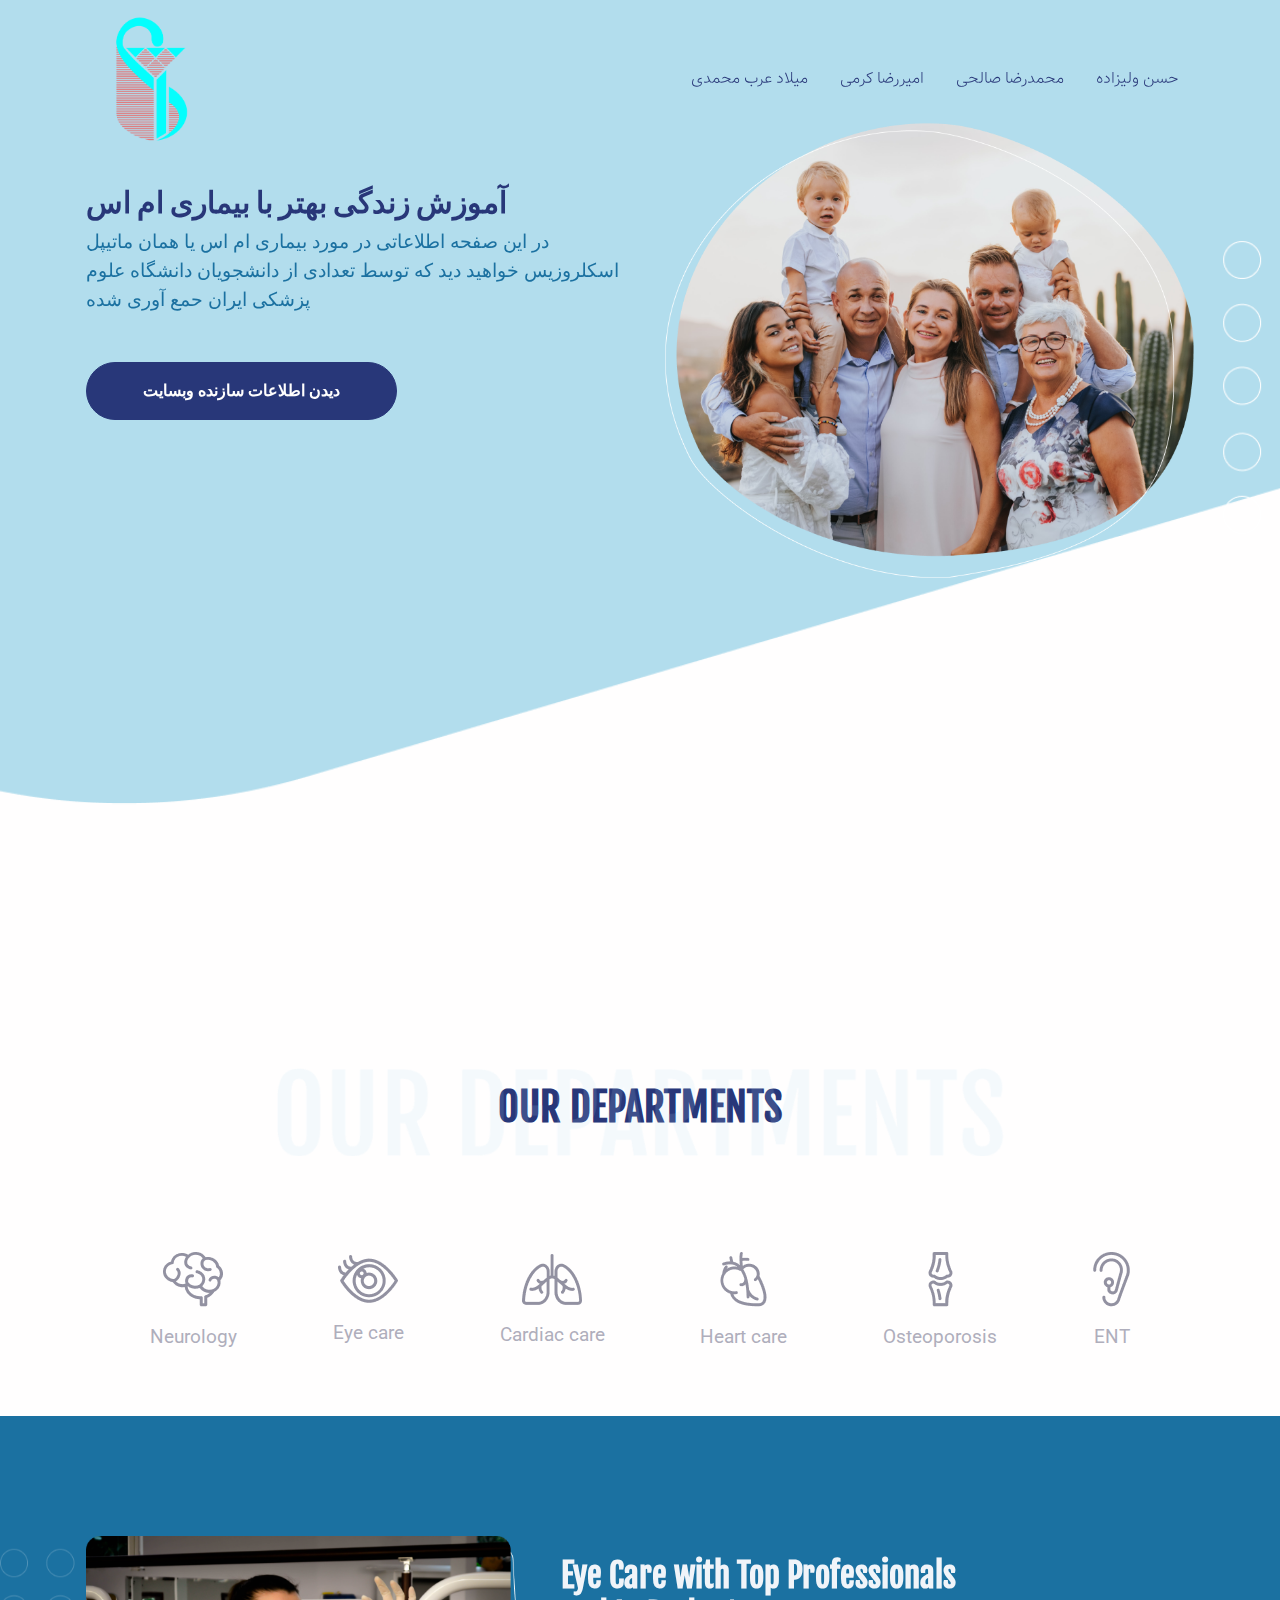
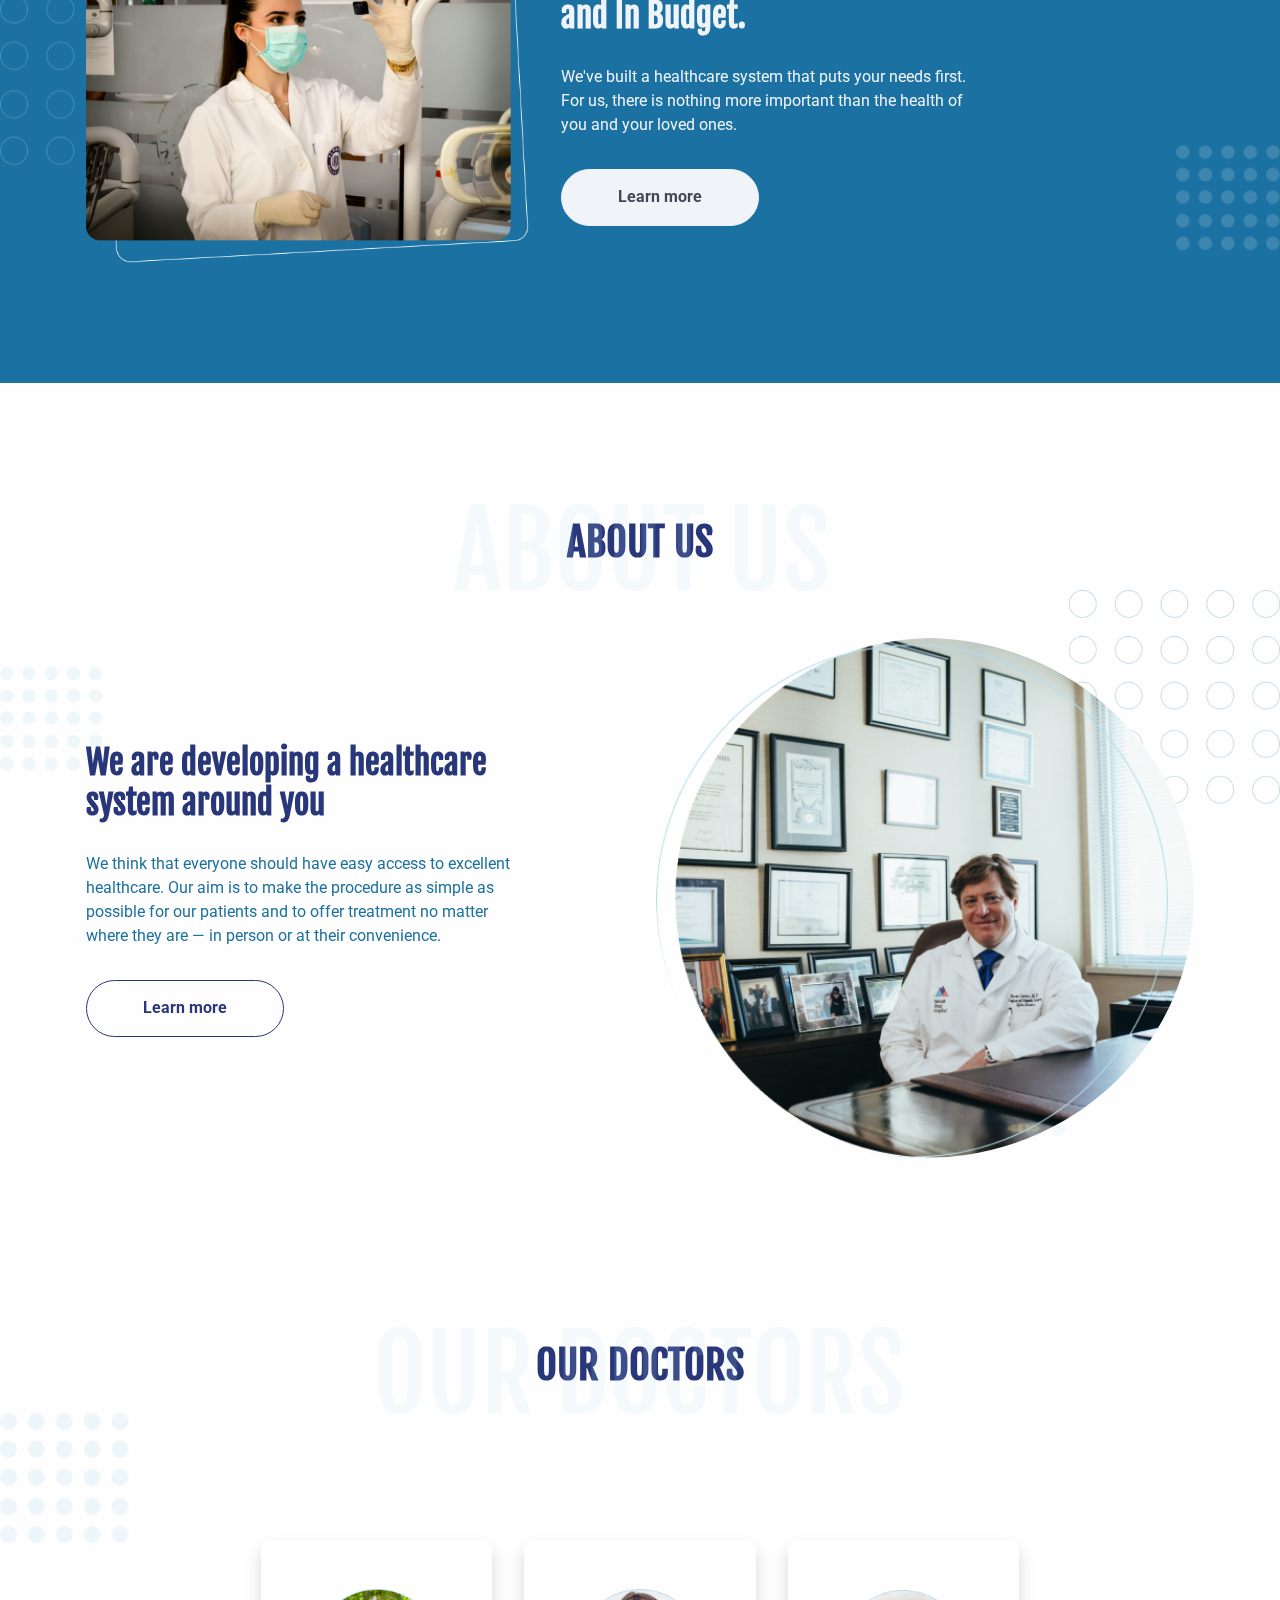
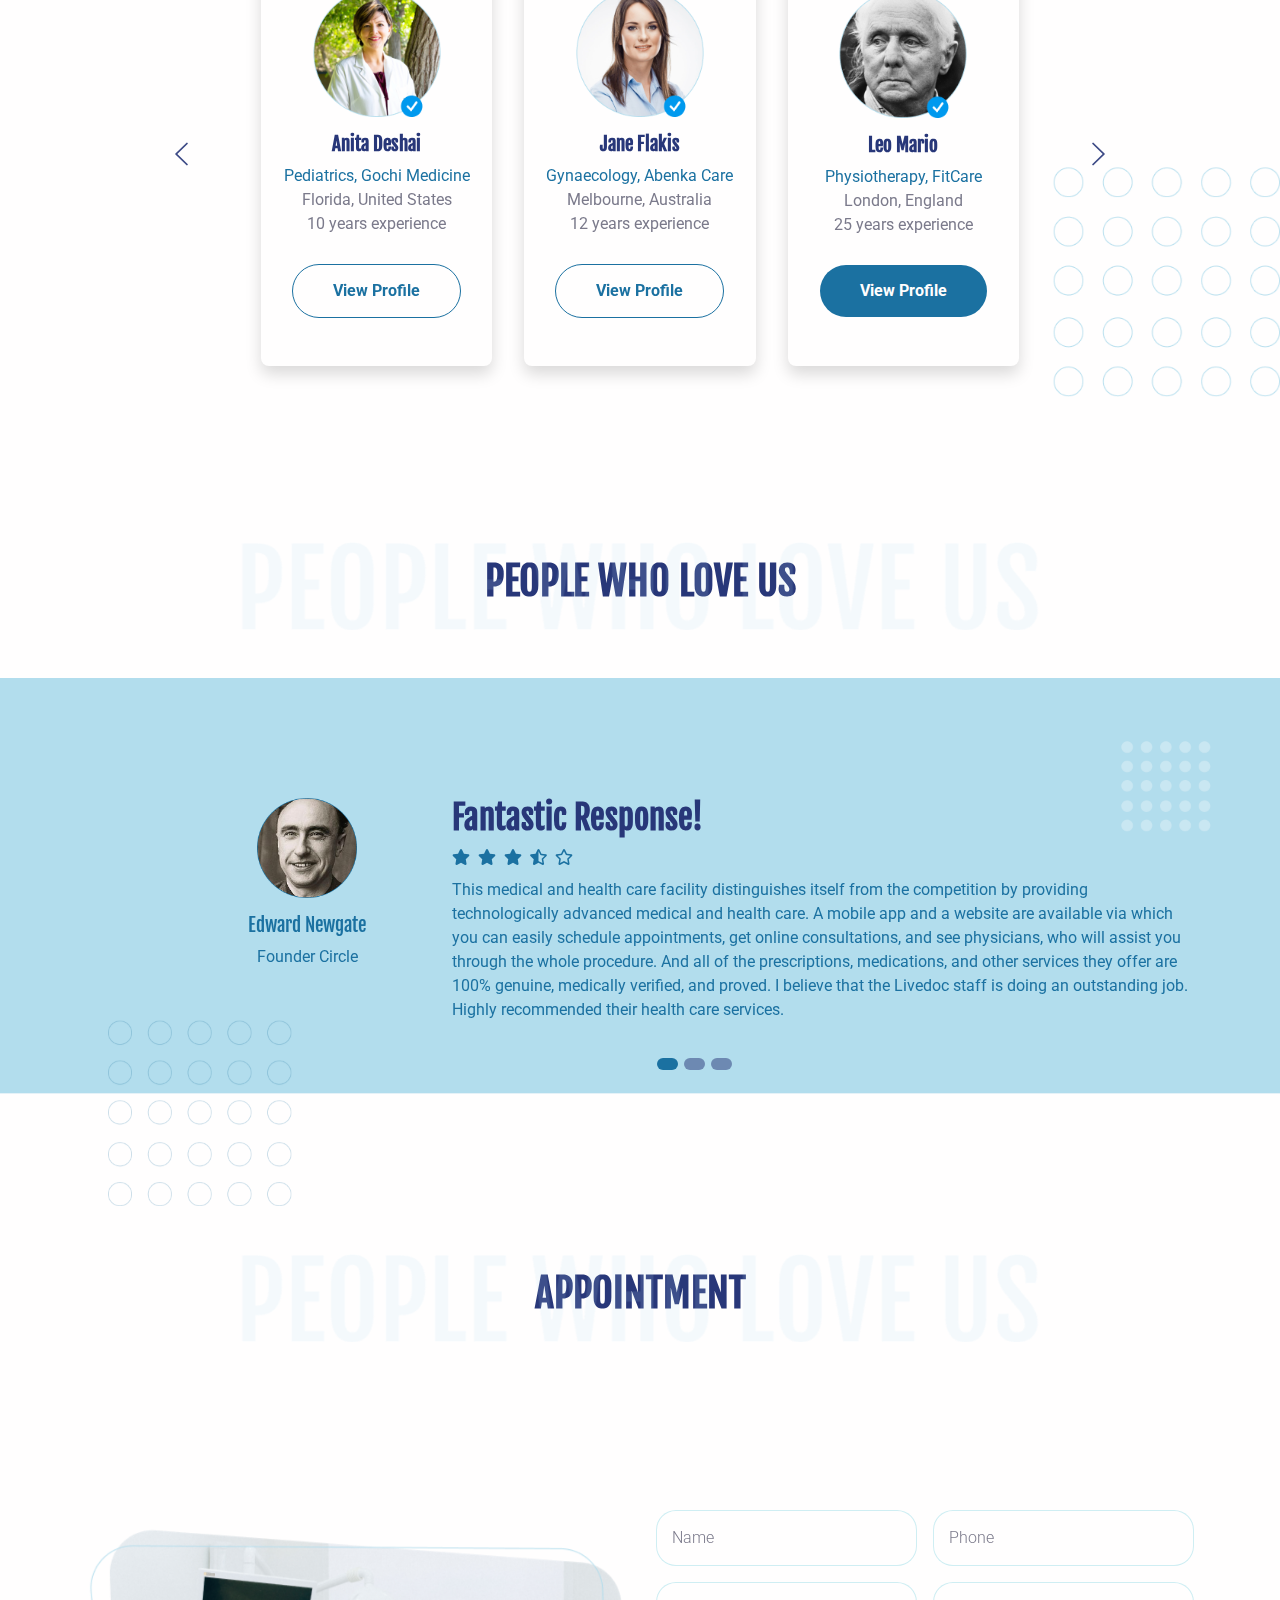
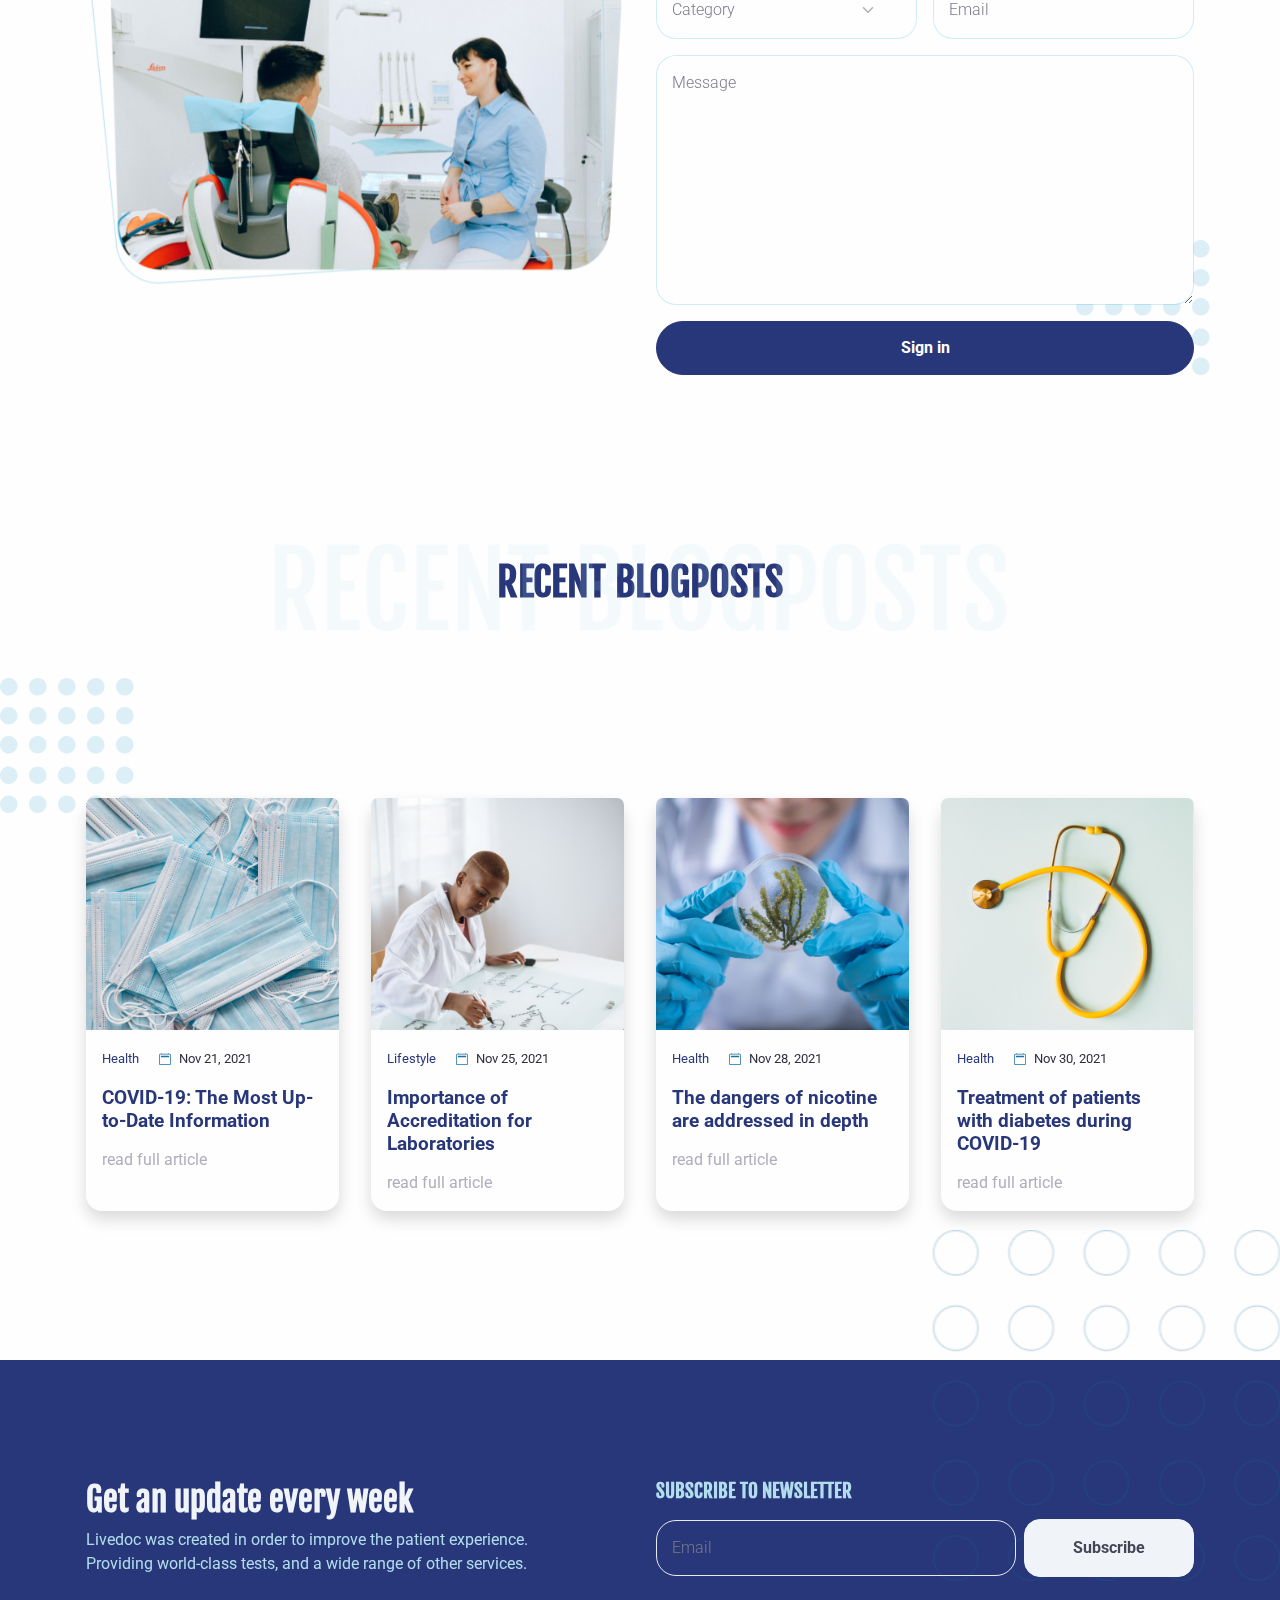
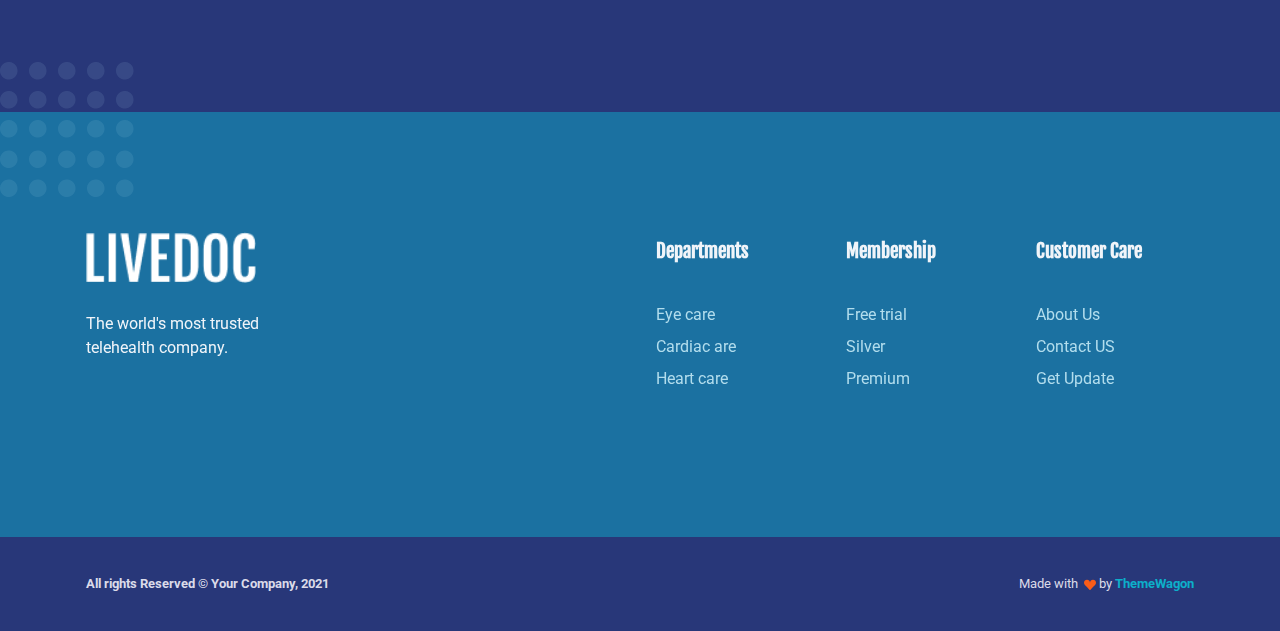
==== public/index.html @ 53f51ea4 "initial" ====
<!DOCTYPE html>
<html lang="en-US" dir="ltr">

  <head>
    <meta charset="utf-8">
    <meta http-equiv="X-UA-Compatible" content="IE=edge">
    <meta name="viewport" content="width=device-width, initial-scale=1">


    <!-- ===============================================-->
    <!--    Document Title-->
    <!-- ===============================================-->
    <title>multiple sclerosis | IUMS</title>
    <link rel="icon" href="./assets/img/IUMS-logo.png">


    <!-- ===============================================-->
    <!--    Favicons-->
    <!-- ===============================================-->
    <link rel="apple-touch-icon" sizes="180x180" href="assets/img/favicons/apple-touch-icon.png">
    <link rel="icon" type="image/png" sizes="32x32" href="assets/img/favicons/favicon-32x32.png">
    <link rel="icon" type="image/png" sizes="16x16" href="assets/img/favicons/favicon-16x16.png">
    <link rel="shortcut icon" type="image/x-icon" href="assets/img/favicons/favicon.ico">
    <link rel="manifest" href="assets/img/favicons/manifest.json">
    <meta name="msapplication-TileImage" content="assets/img/favicons/mstile-150x150.png">
    <meta name="theme-color" content="#ffffff">


    <!-- ===============================================-->
    <!--    Stylesheets-->
    <!-- ===============================================-->
    <link href="assets/css/theme.css" rel="stylesheet" />

  </head>


  <body>

    <!-- ===============================================-->
    <!--    Main Content-->
    <!-- ===============================================-->
    <main class="main" id="top">
      <nav class="navbar navbar-expand-lg navbar-light fixed-top py-3 d-block" data-navbar-on-scroll="data-navbar-on-scroll">
        <div class="container"><a class="navbar-brand" href="index.html"><img src="assets/img/IUMS-logo.png" width="118" alt="logo" /></a>
          <button class="navbar-toggler" type="button" data-bs-toggle="collapse" data-bs-target="#navbarSupportedContent" aria-controls="navbarSupportedContent" aria-expanded="false" aria-label="Toggle navigation"><span class="navbar-toggler-icon"> </span></button>
          <div class="collapse navbar-collapse border-top border-lg-0 mt-4 mt-lg-0" id="navbarSupportedContent">
            <ul class="navbar-nav ms-auto pt-2 pt-lg-0 font-base ul__top-menu">
              <li class="nav-item px-2"><a class="nav-link" aria-current="page" href="#about">میلاد عرب محمدی</a></li>
              <li class="nav-item px-2"><a class="nav-link" href="#departments">امیررضا کرمی</a></li>
              <li class="nav-item px-2"><a class="nav-link" href="#findUs">محمدرضا صالحی</a></li>
              <li class="nav-item px-2"><a class="nav-link" href="#findUs">حسن ولیزاده </a></li>
          </div>
        </div>
      </nav>
      <section class="py-xxl-10 pb-0" id="home">
        <div class="bg-holder bg-size" style="background-image:url(assets/img/gallery/hero-bg.png);background-position:top center;background-size:cover;">
        </div>
        <!--/.bg-holder-->

        <div class="container">
          <div class="row min-vh-xl-100 min-vh-xxl-25">
            <div class="col-md-5 col-xl-6 col-xxl-7 order-0 order-md-1 text-end"><img class="pt-7 pt-md-0 w-100" src="assets/img/gallery/hero.png" alt="hero-header" /></div>
            <div class="col-md-75 col-xl-6 col-xxl-5 text-md-start text-center py-6">
              <h1 class="teach-header-title">آموزش زندگی بهتر با بیماری ام اس </h1>
              <p class="fs-1 mb-5">در این صفحه اطلاعاتی در مورد بیماری ام اس
                 یا همان ماتیپل اسکلروزیس خواهید دید
                 که توسط تعدادی
                 از دانشجویان دانشگاه علوم پزشکی ایران حمع آوری شده  </p><a class="btn btn-lg btn-primary rounded-pill" href="https://transit-project.pages.dev/" role="button">دیدن اطلاعات سازنده وبسایت</a>
            </div>
          </div>
        </div>
      </section>


      <!-- ============================================-->
      <!-- <section> begin ============================-->
      <section class="py-5" id="departments">

        <div class="container">
          <div class="row">
            <div class="col-12 py-3">
              <div class="bg-holder bg-size" style="background-image:url(assets/img/gallery/bg-departments.png);background-position:top center;background-size:contain;">
              </div>
              <!--/.bg-holder-->

              <h1 class="text-center">OUR DEPARTMENTS</h1>
            </div>
          </div>
        </div>
        <!-- end of .container-->

      </section>
      <!-- <section> close ============================-->
      <!-- ============================================-->




      <!-- ============================================-->
      <!-- <section> begin ============================-->
      <section class="py-0">

        <div class="container">
          <div class="row py-5 align-items-center justify-content-center justify-content-lg-evenly">
            <div class="col-auto col-md-4 col-lg-auto text-xl-start">
              <div class="d-flex flex-column align-items-center">
                <div class="icon-box text-center"><a class="text-decoration-none" href="#!"><img class="mb-3 deparment-icon" src="assets/img/icons/neurology.png" alt="..." /><img class="mb-3 deparment-icon-hover" src="assets/img/icons/neurology.svg" alt="..." />
                    <p class="fs-1 fs-xxl-2 text-center">Neurology</p>
                  </a></div>
              </div>
            </div>
            <div class="col-auto col-md-4 col-lg-auto text-xl-start">
              <div class="d-flex flex-column align-items-center">
                <div class="icon-box text-center"><a class="text-decoration-none" href="#!"><img class="mb-3 deparment-icon" src="assets/img/icons/eye-care.png" alt="..." /><img class="mb-3 deparment-icon-hover" src="assets/img/icons/eye-care.svg" alt="..." />
                    <p class="fs-1 fs-xxl-2 text-center">Eye care</p>
                  </a></div>
              </div>
            </div>
            <div class="col-auto col-md-4 col-lg-auto text-xl-start">
              <div class="d-flex flex-column align-items-center">
                <div class="icon-box text-center"><a class="text-decoration-none" href="#!"><img class="mb-3 deparment-icon" src="assets/img/icons/cardiac.png" alt="..." /><img class="mb-3 deparment-icon-hover" src="assets/img/icons/cardiac.svg" alt="..." />
                    <p class="fs-1 fs-xxl-2 text-center">Cardiac care</p>
                  </a></div>
              </div>
            </div>
            <div class="col-auto col-md-4 col-lg-auto text-xl-start">
              <div class="d-flex flex-column align-items-center">
                <div class="icon-box text-center"><a class="text-decoration-none" href="#!"><img class="mb-3 deparment-icon" src="assets/img/icons/heart.png" alt="..." /><img class="mb-3 deparment-icon-hover" src="assets/img/icons/heart.svg" alt="..." />
                    <p class="fs-1 fs-xxl-2 text-center">Heart care</p>
                  </a></div>
              </div>
            </div>
            <div class="col-auto col-md-4 col-lg-auto text-xl-start">
              <div class="d-flex flex-column align-items-center">
                <div class="icon-box text-center"><a class="text-decoration-none" href="#!"><img class="mb-3 deparment-icon" src="assets/img/icons/osteoporosis.png" alt="..." /><img class="mb-3 deparment-icon-hover" src="assets/img/icons/osteoporosis.svg" alt="..." />
                    <p class="fs-1 fs-xxl-2 text-center">Osteoporosis</p>
                  </a></div>
              </div>
            </div>
            <div class="col-auto col-md-4 col-lg-auto text-xl-start">
              <div class="d-flex flex-column align-items-center">
                <div class="icon-box text-center"><a class="text-decoration-none" href="#!"><img class="mb-3 deparment-icon" src="assets/img/icons/ent.png" alt="..." /><img class="mb-3 deparment-icon-hover" src="assets/img/icons/ent.svg" alt="..." />
                    <p class="fs-1 fs-xxl-2 text-center">ENT</p>
                  </a></div>
              </div>
            </div>
          </div>
        </div>
        <!-- end of .container-->

      </section>
      <!-- <section> close ============================-->
      <!-- ============================================-->


      <section class="bg-secondary">
        <div class="bg-holder" style="background-image:url(assets/img/gallery/bg-eye-care.png);background-position:center;background-size:contain;">
        </div>
        <!--/.bg-holder-->

        <div class="container">
          <div class="row align-items-center">
            <div class="col-md-5 col-xxl-6"><img class="img-fluid" src="assets/img/gallery/eye-care.png" alt="..." /></div>
            <div class="col-md-7 col-xxl-6 text-center text-md-start">
              <h2 class="fw-bold text-light mb-4 mt-4 mt-lg-0">Eye Care with Top Professionals<br class="d-none d-sm-block" />and In Budget.</h2>
              <p class="text-light">We've built a healthcare system that puts your needs first.<br class="d-none d-sm-block" />For us, there is nothing more important than the health of <br class="d-none d-sm-block" />you and your loved ones. </p>
              <div class="py-3"><a class="btn btn-lg btn-light rounded-pill" href="#!" role="button">Learn more </a></div>
            </div>
          </div>
        </div>
      </section>


      <!-- ============================================-->
      <!-- <section> begin ============================-->
      <section class="pb-0" id="about">

        <div class="container">
          <div class="row">
            <div class="col-12 py-3">
              <div class="bg-holder bg-size" style="background-image:url(assets/img/gallery/about-us.png);background-position:top center;background-size:contain;">
              </div>
              <!--/.bg-holder-->

              <h1 class="text-center">ABOUT US</h1>
            </div>
          </div>
        </div>
        <!-- end of .container-->

      </section>
      <!-- <section> close ============================-->
      <!-- ============================================-->


      <section class="py-5">
        <div class="bg-holder bg-size" style="background-image:url(assets/img/gallery/about-bg.png);background-position:top center;background-size:contain;">
        </div>
        <!--/.bg-holder-->

        <div class="container">
          <div class="row align-items-center">
            <div class="col-md-6 order-lg-1 mb-5 mb-lg-0"><img class="fit-cover rounded-circle w-100" src="assets/img/gallery/health-care.png" alt="..." /></div>
            <div class="col-md-6 text-center text-md-start">
              <h2 class="fw-bold mb-4">We are developing a healthcare <br class="d-none d-sm-block" />system around you</h2>
              <p>We think that everyone should have easy access to excellent <br class="d-none d-sm-block" />healthcare. Our aim is to make the procedure as simple as <br class="d-none d-sm-block" />possible for our patients and to offer treatment no matter<br class="d-none d-sm-block" />where they are — in person or at their convenience. </p>
              <div class="py-3">
                <button class="btn btn-lg btn-outline-primary rounded-pill" type="submit">Learn more </button>
              </div>
            </div>
          </div>
        </div>
      </section>


      <!-- ============================================-->
      <!-- <section> begin ============================-->
      <section class="pb-0">

        <div class="container">
          <div class="row">
            <div class="col-12 py-3">
              <div class="bg-holder bg-size" style="background-image:url(assets/img/gallery/doctors-us.png);background-position:top center;background-size:contain;">
              </div>
              <!--/.bg-holder-->

              <h1 class="text-center">OUR DOCTORS</h1>
            </div>
          </div>
        </div>
        <!-- end of .container-->

      </section>
      <!-- <section> close ============================-->
      <!-- ============================================-->


      <section class="py-5">
        <div class="bg-holder bg-size" style="background-image:url(assets/img/gallery/doctors-bg.png);background-position:top center;background-size:contain;">
        </div>
        <!--/.bg-holder-->

        <div class="container">
          <div class="row flex-center">
            <div class="col-xl-10 px-0">
              <div class="carousel slide" id="carouselExampleDark" data-bs-ride="carousel"><a class="carousel-control-prev carousel-icon z-index-2" href="#carouselExampleDark" role="button" data-bs-slide="prev"><span class="carousel-control-prev-icon" aria-hidden="true"></span><span class="visually-hidden">Previous</span></a><a class="carousel-control-next carousel-icon z-index-2" href="#carouselExampleDark" role="button" data-bs-slide="next"><span class="carousel-control-next-icon" aria-hidden="true"></span><span class="visually-hidden">Next</span></a>
                <div class="carousel-inner">
                  <div class="carousel-item active" data-bs-interval="10000">
                    <div class="row h-100 m-lg-7 mx-3 mt-6 mx-md-4 my-md-7">
                      <div class="col-md-4 mb-8 mb-md-0">
                        <div class="card card-span h-100 shadow">
                          <div class="card-body d-flex flex-column flex-center py-5"><img src="assets/img/gallery/anita.png" width="128" alt="..." />
                            <h5 class="mt-3">Anita Deshai</h5>
                            <p class="mb-0 fs-xxl-1">Pediatrics, Gochi Medicine</p>
                            <p class="text-600 mb-0">Florida, United States</p>
                            <p class="text-600 mb-4">10 years experience</p>
                            <div class="text-center">
                              <button class="btn btn-outline-secondary rounded-pill" type="submit">View Profile</button>
                            </div>
                          </div>
                        </div>
                      </div>
                      <div class="col-md-4 mb-8 mb-md-0">
                        <div class="card card-span h-100 shadow">
                          <div class="card-body d-flex flex-column flex-center py-5"><img src="assets/img/gallery/jane.png" width="128" alt="..." />
                            <h5 class="mt-3">Jane Flakis</h5>
                            <p class="mb-0 fs-xxl-1">Gynaecology, Abenka Care</p>
                            <p class="text-600 mb-0">Melbourne, Australia</p>
                            <p class="text-600 mb-4">12 years experience</p>
                            <div class="text-center">
                              <button class="btn btn-outline-secondary rounded-pill" type="submit">View Profile</button>
                            </div>
                          </div>
                        </div>
                      </div>
                      <div class="col-md-4 mb-8 mb-md-0">
                        <div class="card card-span h-100 shadow">
                          <div class="card-body d-flex flex-column flex-center py-5"><img src="assets/img/gallery/leo-mario.png" width="128" alt="..." />
                            <h5 class="mt-3">Leo Mario</h5>
                            <p class="mb-0 fs-xxl-1">Physiotherapy, FitCare</p>
                            <p class="text-600 mb-0">London, England</p>
                            <p class="text-600 mb-4">25 years experience</p>
                            <div class="text-center">
                              <button class="btn btn-secondary hover-top rounded-pill border-0" type="submit">View Profile</button>
                            </div>
                          </div>
                        </div>
                      </div>
                    </div>
                  </div>
                  <div class="carousel-item" data-bs-interval="2000">
                    <div class="row h-100 m-lg-7 mx-3 mt-6 mx-md-4 my-md-7">
                      <div class="col-md-4 mb-8 mb-md-0">
                        <div class="card card-span h-100 shadow">
                          <div class="card-body d-flex flex-column flex-center py-5"><img src="assets/img/gallery/anita.png" width="128" alt="..." />
                            <h5 class="mt-3">Anita Deshai</h5>
                            <p class="mb-0 fs-xxl-1">Pediatrics, Gochi Medicine</p>
                            <p class="text-600 mb-0">Florida, United States</p>
                            <p class="text-600 mb-4">10 years experience</p>
                            <div class="text-center">
                              <button class="btn btn-outline-secondary rounded-pill" type="submit">View Profile</button>
                            </div>
                          </div>
                        </div>
                      </div>
                      <div class="col-md-4 mb-8 mb-md-0">
                        <div class="card card-span h-100 shadow">
                          <div class="card-body d-flex flex-column flex-center py-5"><img src="assets/img/gallery/jane.png" width="128" alt="..." />
                            <h5 class="mt-3">Jane Flakis</h5>
                            <p class="mb-0 fs-xxl-1">Gynaecology, Abenka Care</p>
                            <p class="text-600 mb-0">Melbourne, Australia</p>
                            <p class="text-600 mb-4">12 years experience</p>
                            <div class="text-center">
                              <button class="btn btn-outline-secondary rounded-pill" type="submit">View Profile</button>
                            </div>
                          </div>
                        </div>
                      </div>
                      <div class="col-md-4 mb-8 mb-md-0">
                        <div class="card card-span h-100 shadow">
                          <div class="card-body d-flex flex-column flex-center py-5"><img src="assets/img/gallery/leo-mario.png" width="128" alt="..." />
                            <h5 class="mt-3">Leo Mario</h5>
                            <p class="mb-0 fs-xxl-1">Physiotherapy, FitCare</p>
                            <p class="text-600 mb-0">London, England</p>
                            <p class="text-600 mb-4">25 years experience</p>
                            <div class="text-center">
                              <button class="btn btn-secondary hover-top rounded-pill border-0" type="submit">View Profile</button>
                            </div>
                          </div>
                        </div>
                      </div>
                    </div>
                  </div>
                  <div class="carousel-item">
                    <div class="row h-100 m-lg-7 mx-3 mt-6 mx-md-4 my-md-7">
                      <div class="col-md-4 mb-8 mb-md-0">
                        <div class="card card-span h-100 shadow">
                          <div class="card-body d-flex flex-column flex-center py-5"><img src="assets/img/gallery/anita.png" width="128" alt="..." />
                            <h5 class="mt-3">Anita Deshai</h5>
                            <p class="mb-0 fs-xxl-1">Pediatrics, Gochi Medicine</p>
                            <p class="text-600 mb-0">Florida, United States</p>
                            <p class="text-600 mb-4">10 years experience</p>
                            <div class="text-center">
                              <button class="btn btn-outline-secondary rounded-pill" type="submit">View Profile</button>
                            </div>
                          </div>
                        </div>
                      </div>
                      <div class="col-md-4 mb-8 mb-md-0">
                        <div class="card card-span h-100 shadow">
                          <div class="card-body d-flex flex-column flex-center py-5"><img src="assets/img/gallery/jane.png" width="128" alt="..." />
                            <h5 class="mt-3">Jane Flakis</h5>
                            <p class="mb-0 fs-xxl-1">Gynaecology, Abenka Care</p>
                            <p class="text-600 mb-0">Melbourne, Australia</p>
                            <p class="text-600 mb-4">12 years experience</p>
                            <div class="text-center">
                              <button class="btn btn-outline-secondary rounded-pill" type="submit">View Profile</button>
                            </div>
                          </div>
                        </div>
                      </div>
                      <div class="col-md-4 mb-8 mb-md-0">
                        <div class="card card-span h-100 shadow">
                          <div class="card-body d-flex flex-column flex-center py-5"><img src="assets/img/gallery/leo-mario.png" width="128" alt="..." />
                            <h5 class="mt-3">Leo Mario</h5>
                            <p class="mb-0 fs-xxl-1">Physiotherapy, FitCare</p>
                            <p class="text-600 mb-0">London, England</p>
                            <p class="text-600 mb-4">25 years experience</p>
                            <div class="text-center">
                              <button class="btn btn-secondary hover-top rounded-pill border-0" type="submit">View Profile</button>
                            </div>
                          </div>
                        </div>
                      </div>
                    </div>
                  </div>
                </div>
              </div>
            </div>
          </div>
        </div>
      </section>


      <!-- ============================================-->
      <!-- <section> begin ============================-->
      <section class="py-5">

        <div class="container">
          <div class="row">
            <div class="col-12 py-3">
              <div class="bg-holder bg-size" style="background-image:url(assets/img/gallery/people.png);background-position:top center;background-size:contain;">
              </div>
              <!--/.bg-holder-->

              <h1 class="text-center">PEOPLE WHO LOVE US</h1>
            </div>
          </div>
        </div>
        <!-- end of .container-->

      </section>
      <!-- <section> close ============================-->
      <!-- ============================================-->


      <section class="py-8">
        <div class="bg-holder bg-size" style="background-image:url(assets/img/gallery/people-bg-1.png);background-position:center;background-size:cover;">
        </div>
        <!--/.bg-holder-->

        <div class="container">
          <div class="row align-items-center offset-sm-1">
            <div class="carousel slide" id="carouselPeople" data-bs-ride="carousel">
              <div class="carousel-inner">
                <div class="carousel-item active" data-bs-interval="10000">
                  <div class="row h-100">
                    <div class="col-sm-3 text-center"><img src="assets/img/gallery/people-who-loves.png" width="100" alt="" />
                      <h5 class="mt-3 fw-medium text-secondary">Edward Newgate</h5>
                      <p class="fw-normal mb-0">Founder Circle</p>
                    </div>
                    <div class="col-sm-9 text-center text-sm-start pt-3 pt-sm-0">
                      <h2>Fantastic Response!</h2>
                      <div class="my-2"><i class="fas fa-star me-2"></i><i class="fas fa-star me-2"></i><i class="fas fa-star me-2"></i><i class="fas fa-star-half-alt me-2"></i><i class="far fa-star"></i></div>
                      <p>This medical and health care facility distinguishes itself from the competition by providing technologically advanced medical and health care. A mobile app and a website are available via which you can easily schedule appointments, get online consultations, and see physicians, who will assist you through the whole procedure. And all of the prescriptions, medications, and other services they offer are 100% genuine, medically verified, and proved. I believe that the Livedoc staff is doing an outstanding job. Highly recommended their health care services.</p>
                    </div>
                  </div>
                </div>
                <div class="carousel-item" data-bs-interval="2000">
                  <div class="row h-100">
                    <div class="col-sm-3 text-center"><img src="assets/img/gallery/people-who-loves.png" width="100" alt="" />
                      <h5 class="mt-3 fw-medium text-secondary">Jhon Doe</h5>
                      <p class="fw-normal mb-0">UI/UX Designer</p>
                    </div>
                    <div class="col-sm-9 text-center text-sm-start pt-3 pt-sm-0">
                      <h2>Fantastic Response!</h2>
                      <div class="my-2"><i class="fas fa-star me-2"></i><i class="fas fa-star me-2"></i><i class="fas fa-star me-2"></i><i class="fas fa-star-half-alt me-2"></i><i class="far fa-star"></i></div>
                      <p>This medical and health care facility distinguishes itself from the competition by providing technologically advanced medical and health care. A mobile app and a website are available via which you can easily schedule appointments, get online consultations, and see physicians, who will assist you through the whole procedure. And all of the prescriptions, medications, and other services they offer are 100% genuine, medically verified, and proved. I believe that the Livedoc staff is doing an outstanding job. Highly recommended their health care services.</p>
                    </div>
                  </div>
                </div>
                <div class="carousel-item">
                  <div class="row h-100">
                    <div class="col-sm-3 text-center"><img src="assets/img/gallery/people-who-loves.png" width="100" alt="" />
                      <h5 class="mt-3 fw-medium text-secondary">Jeny Doe</h5>
                      <p class="fw-normal mb-0">Web Designer</p>
                    </div>
                    <div class="col-sm-9 text-center text-sm-start pt-3 pt-sm-0">
                      <h2>Fantastic Response!</h2>
                      <div class="my-2"><i class="fas fa-star me-2"></i><i class="fas fa-star me-2"></i><i class="fas fa-star me-2"></i><i class="fas fa-star-half-alt me-2"></i><i class="far fa-star"></i></div>
                      <p>This medical and health care facility distinguishes itself from the competition by providing technologically advanced medical and health care. A mobile app and a website are available via which you can easily schedule appointments, get online consultations, and see physicians, who will assist you through the whole procedure. And all of the prescriptions, medications, and other services they offer are 100% genuine, medically verified, and proved. I believe that the Livedoc staff is doing an outstanding job. Highly recommended their health care services.</p>
                    </div>
                  </div>
                </div>
              </div>
              <div class="row">
                <div class="position-relative z-index-2 mt-5">
                  <ol class="carousel-indicators">
                    <li class="active" data-bs-target="#carouselPeople" data-bs-slide-to="0"></li>
                    <li data-bs-target="#carouselPeople" data-bs-slide-to="1"></li>
                    <li data-bs-target="#carouselPeople" data-bs-slide-to="2"> </li>
                  </ol>
                </div>
              </div>
            </div>
          </div>
        </div>
      </section>


      <!-- ============================================-->
      <!-- <section> begin ============================-->
      <section class="py-5">

        <div class="container">
          <div class="row">
            <div class="col-12 py-3">
              <div class="bg-holder bg-size" style="background-image:url(assets/img/gallery/people.png);background-position:top center;background-size:contain;">
              </div>
              <!--/.bg-holder-->

              <h1 class="text-center">APPOINTMENT</h1>
            </div>
          </div>
        </div>
        <!-- end of .container-->

      </section>
      <!-- <section> close ============================-->
      <!-- ============================================-->


      <section class="py-8">
        <div class="container">
          <div class="row">
            <div class="bg-holder bg-size" style="background-image:url(assets/img/gallery/dot-bg.png);background-position:bottom right;background-size:auto;">
            </div>
            <!--/.bg-holder-->

            <div class="col-lg-6 z-index-2 mb-5"><img class="w-100" src="assets/img/gallery/appointment.png" alt="..." /></div>
            <div class="col-lg-6 z-index-2">
              <form class="row g-3">
                <div class="col-md-6">
                  <label class="visually-hidden" for="inputName">Name</label>
                  <input class="form-control form-livedoc-control" id="inputName" type="text" placeholder="Name" />
                </div>
                <div class="col-md-6">
                  <label class="visually-hidden" for="inputPhone">Phone</label>
                  <input class="form-control form-livedoc-control" id="inputPhone" type="text" placeholder="Phone" />
                </div>
                <div class="col-md-6">
                  <label class="form-label visually-hidden" for="inputCategory">Category</label>
                  <select class="form-select" id="inputCategory">
                    <option selected="selected">Category</option>
                    <option> Category One</option>
                    <option> Category Two</option>
                    <option> Category Three</option>
                  </select>
                </div>
                <div class="col-md-6">
                  <label class="form-label visually-hidden" for="inputEmail">Email</label>
                  <input class="form-control form-livedoc-control" id="inputEmail" type="email" placeholder="Email" />
                </div>
                <div class="col-md-12">
                  <label class="form-label visually-hidden" for="validationTextarea">Message</label>
                  <textarea class="form-control form-livedoc-control" id="validationTextarea" placeholder="Message" style="height: 250px;" required="required"></textarea>
                </div>
                <div class="col-12">
                  <div class="d-grid">
                    <button class="btn btn-primary rounded-pill" type="submit">Sign in</button>
                  </div>
                </div>
              </form>
            </div>
          </div>
        </div>
      </section>


      <!-- ============================================-->
      <!-- <section> begin ============================-->
      <section class="py-5">

        <div class="container">
          <div class="row">
            <div class="col-12 py-3">
              <div class="bg-holder bg-size" style="background-image:url(assets/img/gallery/blog-post.png);background-position:top center;background-size:contain;">
              </div>
              <!--/.bg-holder-->

              <h1 class="text-center">RECENT BLOGPOSTS</h1>
            </div>
          </div>
        </div>
        <!-- end of .container-->

      </section>
      <!-- <section> close ============================-->
      <!-- ============================================-->


      <section>
        <div class="bg-holder bg-size" style="background-image:url(assets/img/gallery/dot-bg.png);background-position:top left;background-size:auto;">
        </div>
        <!--/.bg-holder-->

        <div class="container">
          <div class="row">
            <div class="col-sm-6 col-lg-3 mb-4">
              <div class="card h-100 shadow card-span rounded-3"><img class="card-img-top rounded-top-3" src="assets/img/gallery/covid-19.png" alt="news" />
                <div class="card-body"><span class="fs--1 text-primary me-3">Health</span>
                  <svg class="bi bi-calendar2 me-2" xmlns="http://www.w3.org/2000/svg" width="12" height="12" fill="currentColor" viewBox="0 0 16 16">
                    <path d="M3.5 0a.5.5 0 0 1 .5.5V1h8V.5a.5.5 0 0 1 1 0V1h1a2 2 0 0 1 2 2v11a2 2 0 0 1-2 2H2a2 2 0 0 1-2-2V3a2 2 0 0 1 2-2h1V.5a.5.5 0 0 1 .5-.5zM2 2a1 1 0 0 0-1 1v11a1 1 0 0 0 1 1h12a1 1 0 0 0 1-1V3a1 1 0 0 0-1-1H2z"></path>
                    <path d="M2.5 4a.5.5 0 0 1 .5-.5h10a.5.5 0 0 1 .5.5v1a.5.5 0 0 1-.5.5H3a.5.5 0 0 1-.5-.5V4z"> </path>
                  </svg><span class="fs--1 text-900">Nov 21, 2021</span><span class="fs--1"></span>
                  <h5 class="font-base fs-lg-0 fs-xl-1 my-3">COVID-19: The Most Up-to-Date Information</h5><a class="stretched-link" href="#!">read full article</a>
                </div>
              </div>
            </div>
            <div class="col-sm-6 col-lg-3 mb-4">
              <div class="card h-100 shadow card-span rounded-3"><img class="card-img-top rounded-top-3" src="assets/img/gallery/laboratories.png" alt="news" />
                <div class="card-body"><span class="fs--1 text-primary me-3">Lifestyle</span>
                  <svg class="bi bi-calendar2 me-2" xmlns="http://www.w3.org/2000/svg" width="12" height="12" fill="currentColor" viewBox="0 0 16 16">
                    <path d="M3.5 0a.5.5 0 0 1 .5.5V1h8V.5a.5.5 0 0 1 1 0V1h1a2 2 0 0 1 2 2v11a2 2 0 0 1-2 2H2a2 2 0 0 1-2-2V3a2 2 0 0 1 2-2h1V.5a.5.5 0 0 1 .5-.5zM2 2a1 1 0 0 0-1 1v11a1 1 0 0 0 1 1h12a1 1 0 0 0 1-1V3a1 1 0 0 0-1-1H2z"></path>
                    <path d="M2.5 4a.5.5 0 0 1 .5-.5h10a.5.5 0 0 1 .5.5v1a.5.5 0 0 1-.5.5H3a.5.5 0 0 1-.5-.5V4z"> </path>
                  </svg><span class="fs--1 text-900">Nov 25, 2021</span><span class="fs--1"></span>
                  <h5 class="font-base fs-lg-0 fs-xl-1 my-3">Importance of Accreditation for Laboratories</h5><a class="stretched-link" href="#!">read full article</a>
                </div>
              </div>
            </div>
            <div class="col-sm-6 col-lg-3 mb-4">
              <div class="card h-100 shadow card-span rounded-3"><img class="card-img-top rounded-top-3" src="assets/img/gallery/nicotine.png" alt="news" />
                <div class="card-body"><span class="fs--1 text-primary me-3">Health</span>
                  <svg class="bi bi-calendar2 me-2" xmlns="http://www.w3.org/2000/svg" width="12" height="12" fill="currentColor" viewBox="0 0 16 16">
                    <path d="M3.5 0a.5.5 0 0 1 .5.5V1h8V.5a.5.5 0 0 1 1 0V1h1a2 2 0 0 1 2 2v11a2 2 0 0 1-2 2H2a2 2 0 0 1-2-2V3a2 2 0 0 1 2-2h1V.5a.5.5 0 0 1 .5-.5zM2 2a1 1 0 0 0-1 1v11a1 1 0 0 0 1 1h12a1 1 0 0 0 1-1V3a1 1 0 0 0-1-1H2z"></path>
                    <path d="M2.5 4a.5.5 0 0 1 .5-.5h10a.5.5 0 0 1 .5.5v1a.5.5 0 0 1-.5.5H3a.5.5 0 0 1-.5-.5V4z"> </path>
                  </svg><span class="fs--1 text-900">Nov 28, 2021</span><span class="fs--1"></span>
                  <h5 class="font-base fs-lg-0 fs-xl-1 my-3">The dangers of nicotine are addressed in depth</h5><a class="stretched-link" href="#!">read full article</a>
                </div>
              </div>
            </div>
            <div class="col-sm-6 col-lg-3 mb-4">
              <div class="card h-100 shadow card-span rounded-3"><img class="card-img-top rounded-top-3" src="assets/img/gallery/treatment.png" alt="news" />
                <div class="card-body"><span class="fs--1 text-primary me-3">Health</span>
                  <svg class="bi bi-calendar2 me-2" xmlns="http://www.w3.org/2000/svg" width="12" height="12" fill="currentColor" viewBox="0 0 16 16">
                    <path d="M3.5 0a.5.5 0 0 1 .5.5V1h8V.5a.5.5 0 0 1 1 0V1h1a2 2 0 0 1 2 2v11a2 2 0 0 1-2 2H2a2 2 0 0 1-2-2V3a2 2 0 0 1 2-2h1V.5a.5.5 0 0 1 .5-.5zM2 2a1 1 0 0 0-1 1v11a1 1 0 0 0 1 1h12a1 1 0 0 0 1-1V3a1 1 0 0 0-1-1H2z"></path>
                    <path d="M2.5 4a.5.5 0 0 1 .5-.5h10a.5.5 0 0 1 .5.5v1a.5.5 0 0 1-.5.5H3a.5.5 0 0 1-.5-.5V4z"> </path>
                  </svg><span class="fs--1 text-900">Nov 30, 2021</span><span class="fs--1"></span>
                  <h5 class="font-base fs-lg-0 fs-xl-1 my-3">Treatment of patients with diabetes during COVID-19</h5><a class="stretched-link" href="#!">read full article</a>
                </div>
              </div>
            </div>
          </div>
        </div>
      </section>
      <section class="bg-primary">
        <div class="bg-holder bg-size" style="background-image:url(assets/img/gallery/cta-bg.png);background-position:center right;margin-top:-8.125rem;background-size:contain;">
        </div>
        <!--/.bg-holder-->

        <div class="container">
          <div class="row">
            <div class="col-lg-6">
              <h2 class="fw-bold text-light">Get an update every week</h2>
              <p class="text-soft-primary">Livedoc was created in order to improve the patient experience. <br />Providing world-class tests, and a wide range of other services.</p>
            </div>
            <div class="col-lg-6">
              <h5 class="mb-3 text-soft-primary">SUBSCRIBE TO NEWSLETTER </h5>
              <form class="row gx-2 gy-2 align-items-center">
                <div class="col">
                  <div class="input-group-icon">
                    <label class="visually-hidden" for="inputEmailCta">Address</label>
                    <input class="form-control form-livedoc-control form-cta-control text-soft-primary" id="inputEmailCta" type="email" placeholder="Email" />
                  </div>
                </div>
                <div class="d-grid gap-3 col-sm-auto">
                  <button class="btn btn-lg btn-light rounded-3 px-5 py-3" type="submit">Subscribe</button>
                </div>
              </form>
            </div>
          </div>
        </div>
      </section>
      <section class="py-0 bg-secondary">
        <div class="bg-holder opacity-25" style="background-image:url(assets/img/gallery/dot-bg.png);background-position:top left;margin-top:-3.125rem;background-size:auto;">
        </div>
        <!--/.bg-holder-->

        <div class="container">
          <div class="row py-8">
            <div class="col-12 col-sm-12 col-lg-6 mb-4 order-0 order-sm-0"><a class="text-decoration-none" href="#"><img src="assets/img/gallery/footer-logo.png" height="51" alt="" /></a>
              <p class="text-light my-4">The world's most trusted <br />telehealth company.</p>
            </div>
            <div class="col-6 col-sm-4 col-lg-2 mb-3 order-2 order-sm-1">
              <h5 class="lh-lg fw-bold mb-4 text-light font-sans-serif">Departments</h5>
              <ul class="list-unstyled mb-md-4 mb-lg-0">
                <li class="lh-lg"><a class="footer-link" href="#!">Eye care</a></li>
                <li class="lh-lg"><a class="footer-link" href="#!">Cardiac are</a></li>
                <li class="lh-lg"><a class="footer-link" href="#!">Heart care</a></li>
              </ul>
            </div>
            <div class="col-6 col-sm-4 col-lg-2 mb-3 order-3 order-sm-2">
              <h5 class="lh-lg fw-bold text-light mb-4 font-sans-serif">Membership</h5>
              <ul class="list-unstyled mb-md-4 mb-lg-0">
                <li class="lh-lg"><a class="footer-link" href="#!">Free trial</a></li>
                <li class="lh-lg"><a class="footer-link" href="#!">Silver</a></li>
                <li class="lh-lg"><a class="footer-link" href="#!">Premium</a></li>
              </ul>
            </div>
            <div class="col-6 col-sm-4 col-lg-2 mb-3 order-3 order-sm-2">
              <h5 class="lh-lg fw-bold text-light mb-4 font-sans-serif"> Customer Care</h5>
              <ul class="list-unstyled mb-md-4 mb-lg-0">
                <li class="lh-lg"><a class="footer-link" href="#!">About Us</a></li>
                <li class="lh-lg"><a class="footer-link" href="#!">Contact US</a></li>
                <li class="lh-lg"><a class="footer-link" href="#!">Get Update</a></li>
              </ul>
            </div>
          </div>
        </div>


        <!-- ============================================-->
        <!-- <section> begin ============================-->
        <section class="py-0 bg-primary">

          <div class="container">
            <div class="row justify-content-md-between justify-content-evenly py-4">
              <div class="col-12 col-sm-8 col-md-6 col-lg-auto text-center text-md-start">
                <p class="fs--1 my-2 fw-bold text-200">All rights Reserved &copy; Your Company, 2021</p>
              </div>
              <div class="col-12 col-sm-8 col-md-6">
                <p class="fs--1 my-2 text-center text-md-end text-200"> Made with&nbsp;
                  <svg class="bi bi-suit-heart-fill" xmlns="http://www.w3.org/2000/svg" width="12" height="12" fill="#F95C19" viewBox="0 0 16 16">
                    <path d="M4 1c2.21 0 4 1.755 4 3.92C8 2.755 9.79 1 12 1s4 1.755 4 3.92c0 3.263-3.234 4.414-7.608 9.608a.513.513 0 0 1-.784 0C3.234 9.334 0 8.183 0 4.92 0 2.755 1.79 1 4 1z"></path>
                  </svg>&nbsp;by&nbsp;<a class="fw-bold text-info" href="https://themewagon.com/" target="_blank">ThemeWagon </a>
                </p>
              </div>
            </div>
          </div>
          <!-- end of .container-->

        </section>
        <!-- <section> close ============================-->
        <!-- ============================================-->


      </section>
    </main>
    <!-- ===============================================-->
    <!--    End of Main Content-->
    <!-- ===============================================-->




    <!-- ===============================================-->
    <!--    JavaScripts-->
    <!-- ===============================================-->
    <script src="vendors/@popperjs/popper.min.js"></script>
    <script src="vendors/bootstrap/bootstrap.min.js"></script>
    <script src="vendors/is/is.min.js"></script>
    <script src="https://scripts.sirv.com/sirvjs/v3/sirv.js"></script>
    <script src="https://polyfill.io/v3/polyfill.min.js?features=window.scroll"></script>
    <script src="vendors/fontawesome/all.min.js"></script>
    <script src="assets/js/theme.js"></script>

    <link rel="preconnect" href="https://fonts.googleapis.com">
    <link rel="preconnect" href="https://fonts.gstatic.com" crossorigin>
    <link href="https://fonts.googleapis.com/css2?family=Fjalla+One&amp;family=Roboto:ital,wght@0,100;0,300;0,400;0,500;0,700;0,900;1,100&amp;display=swap" rel="stylesheet">
  </body>

</html>
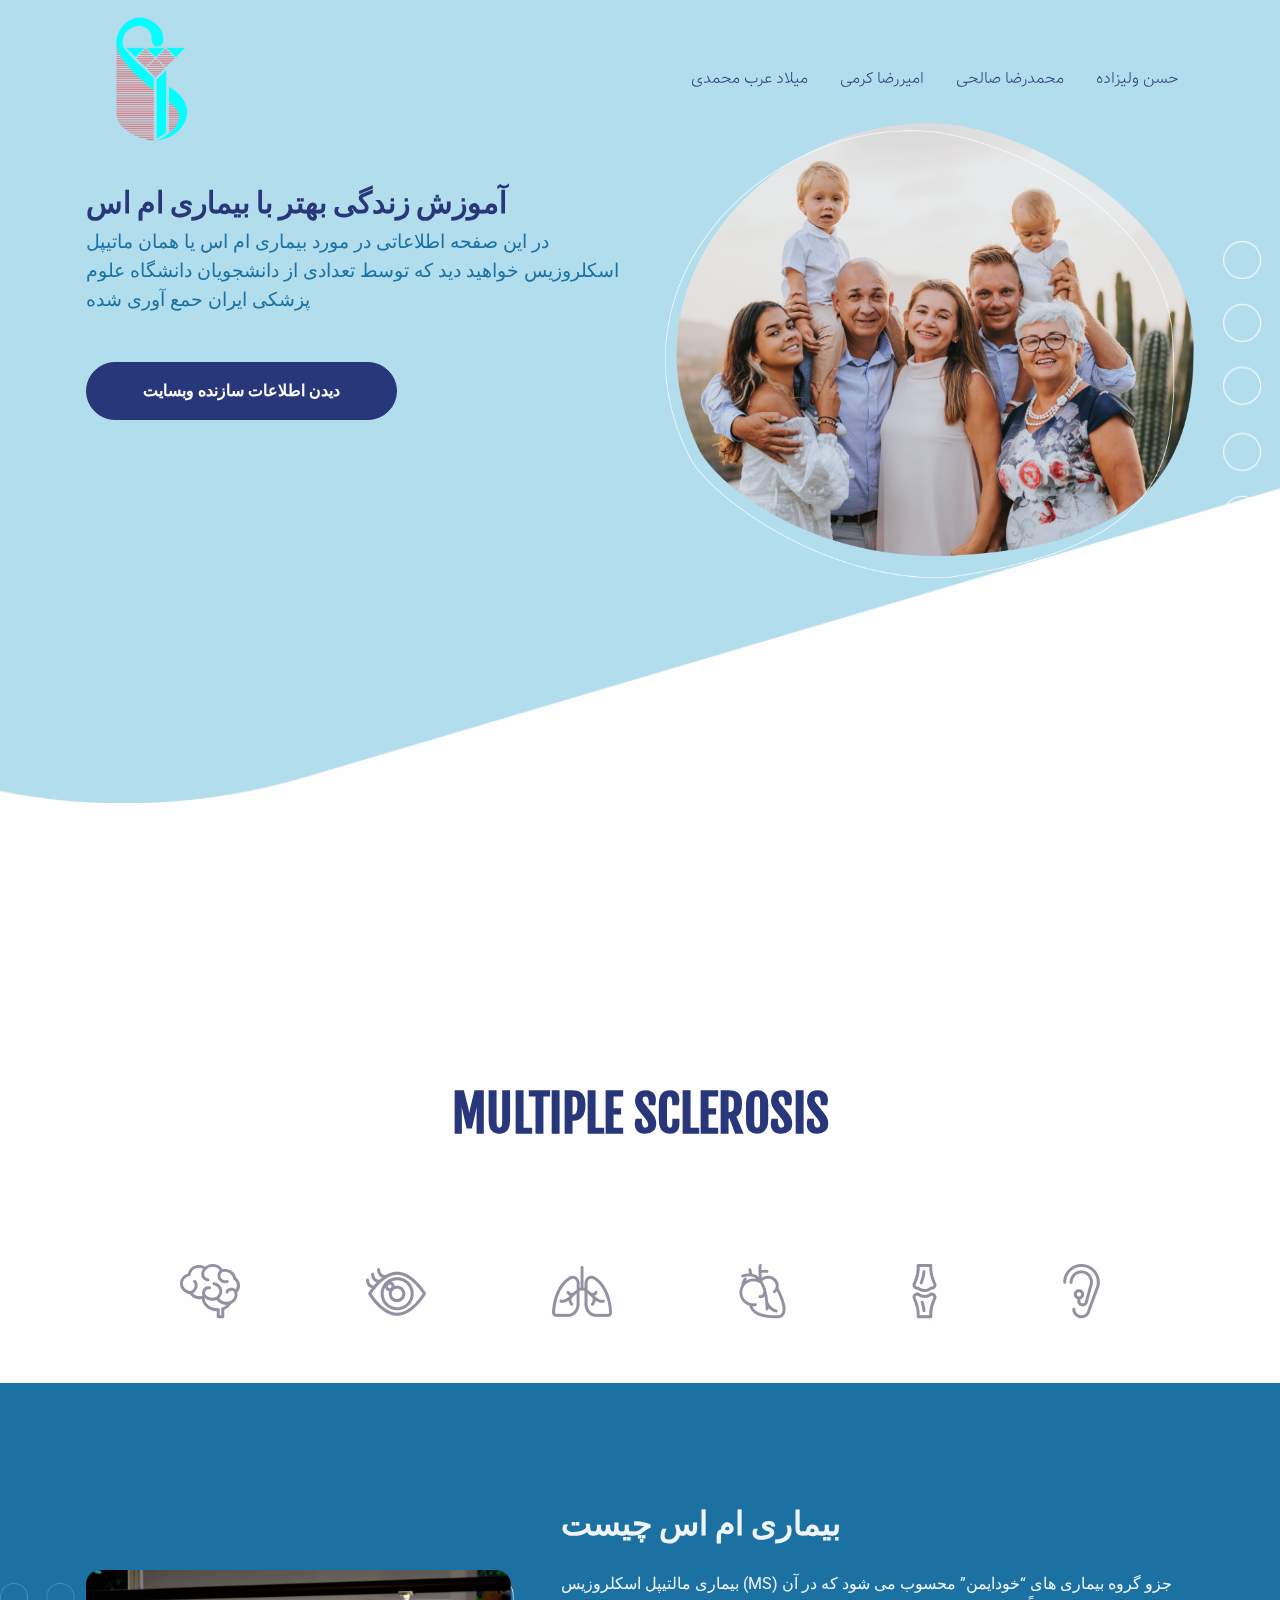
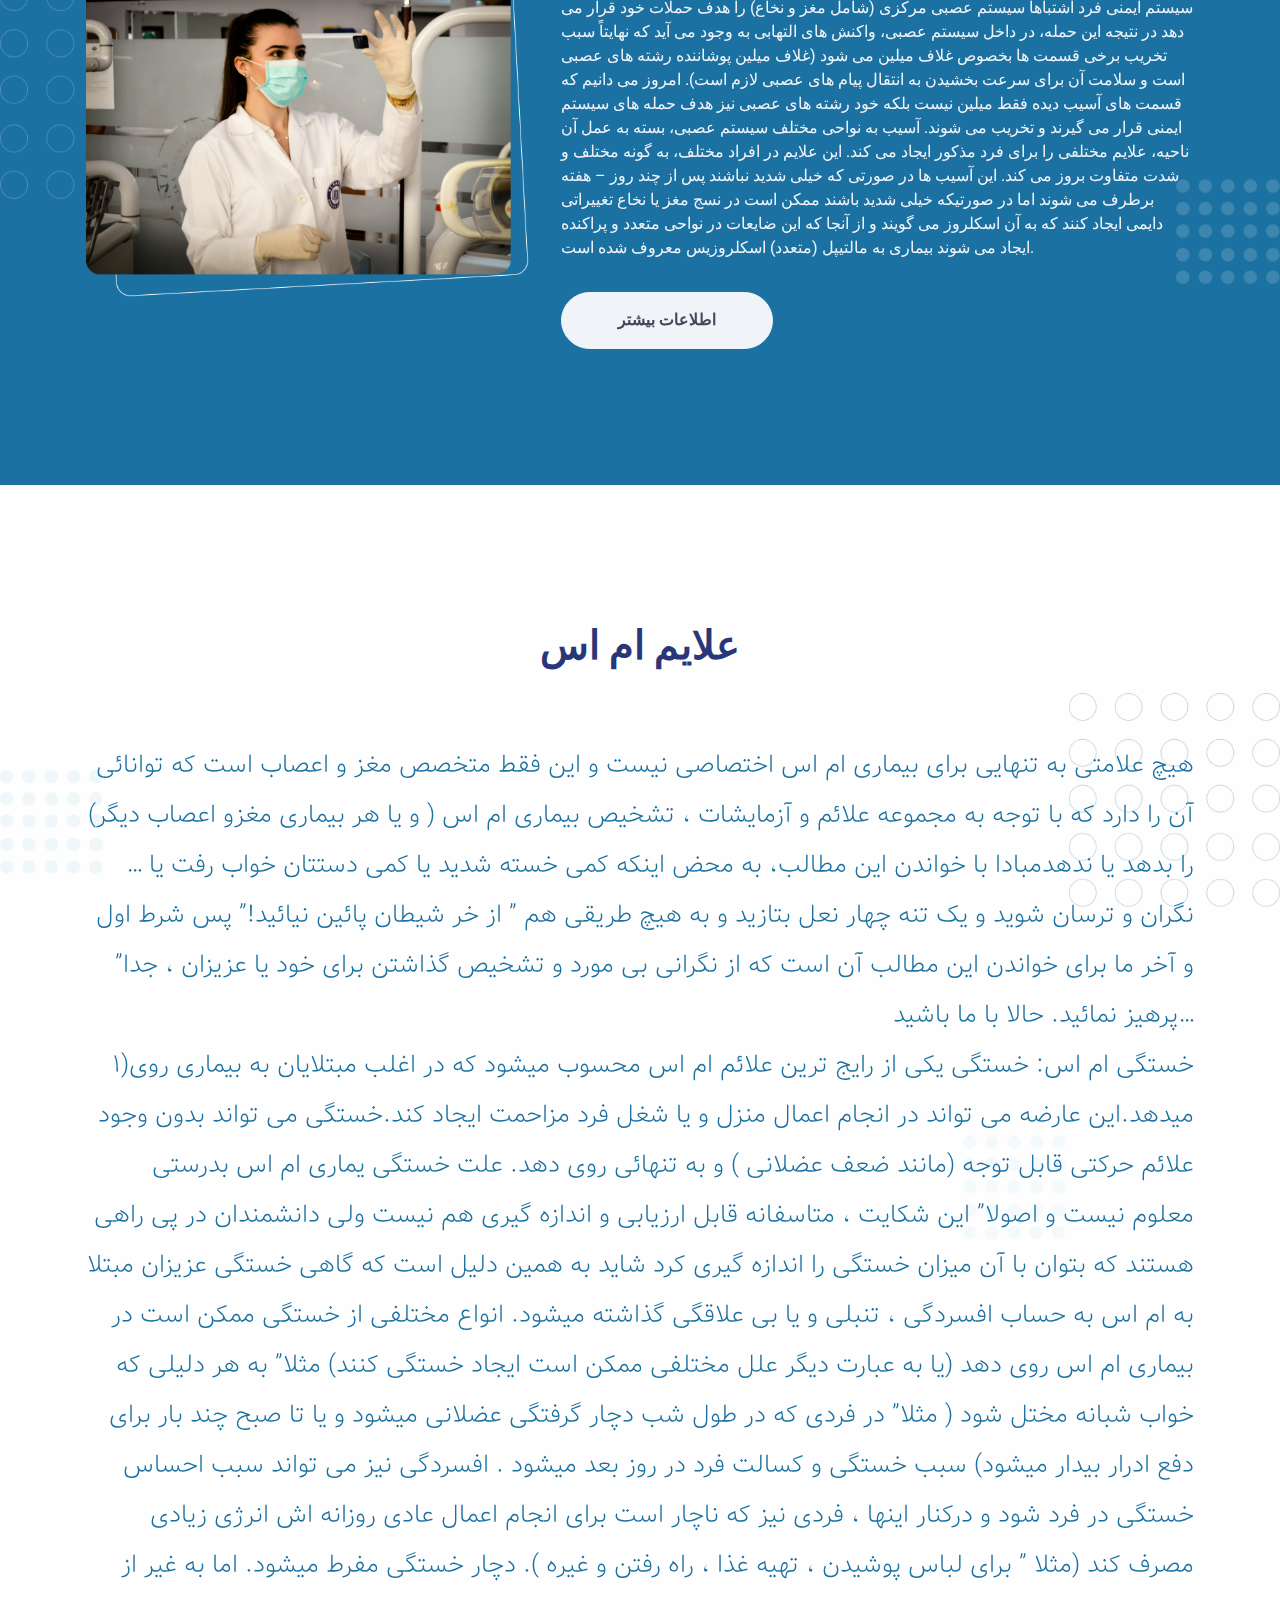
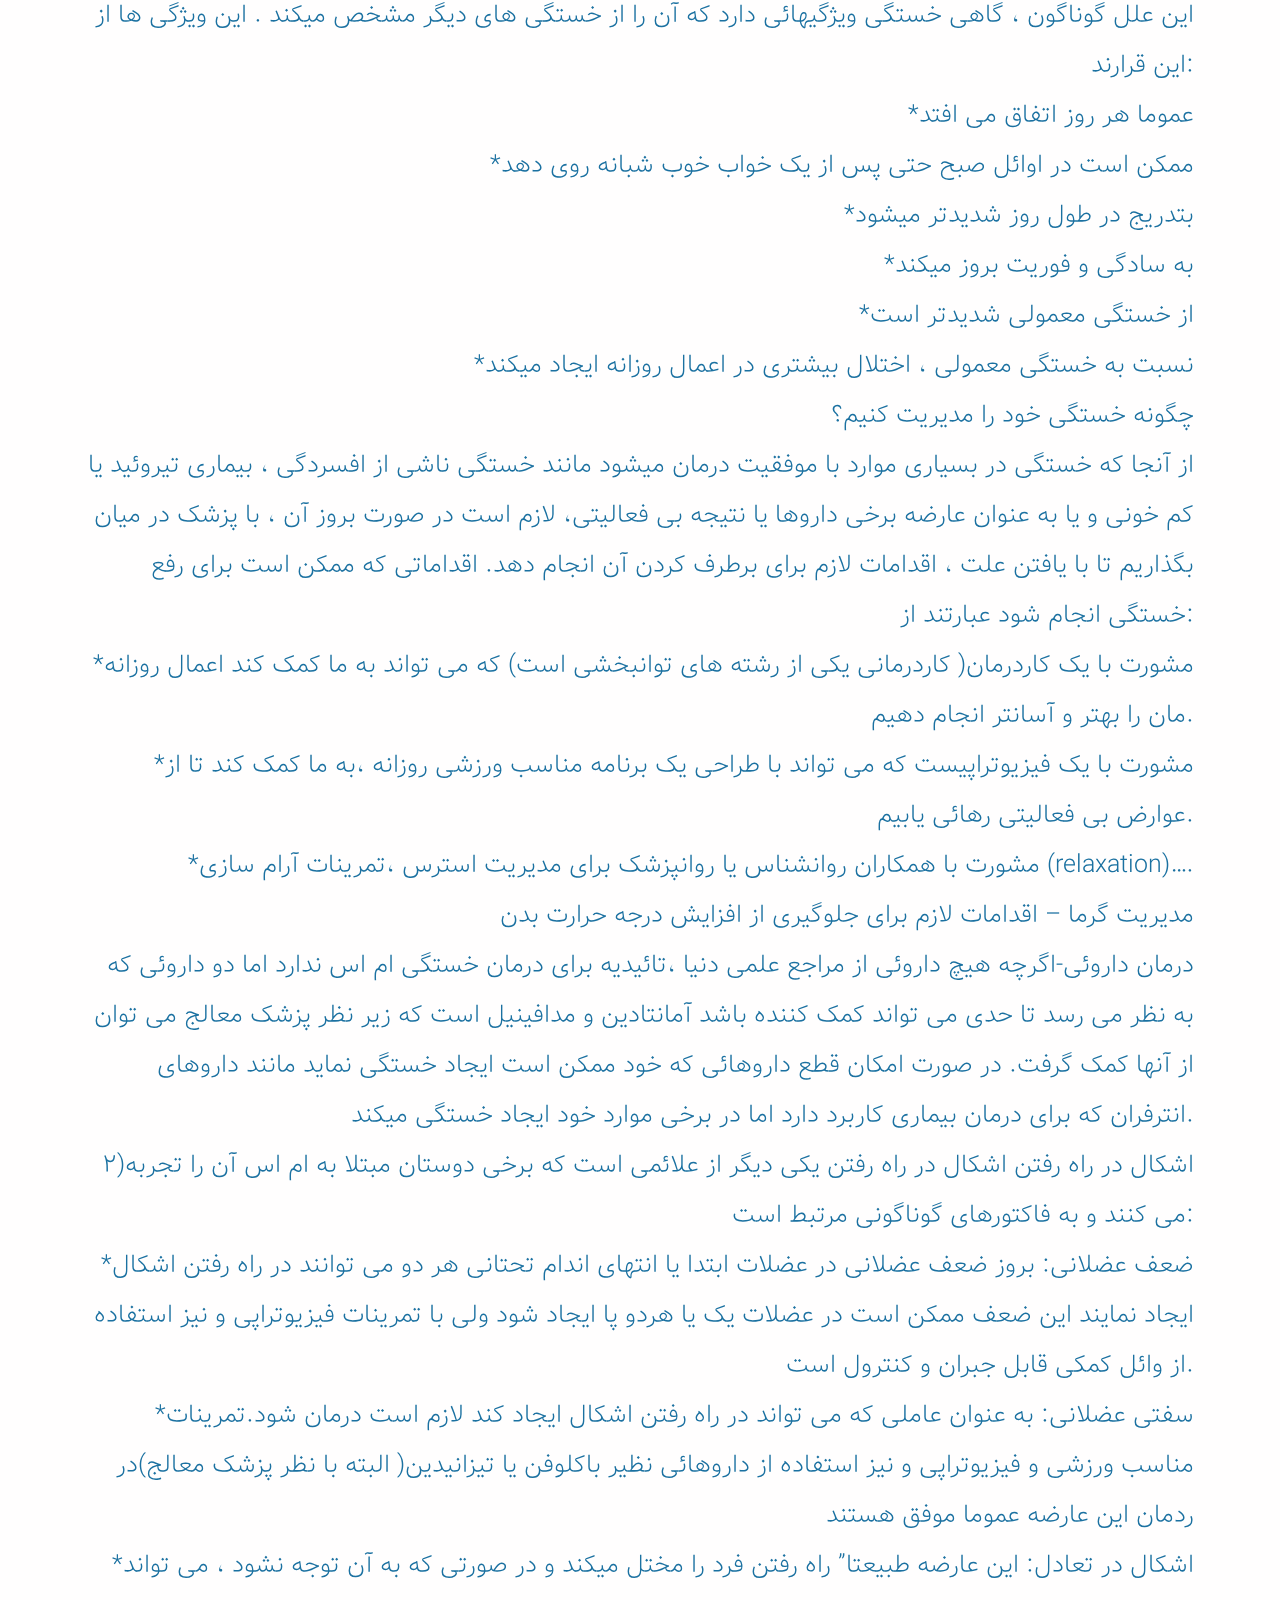
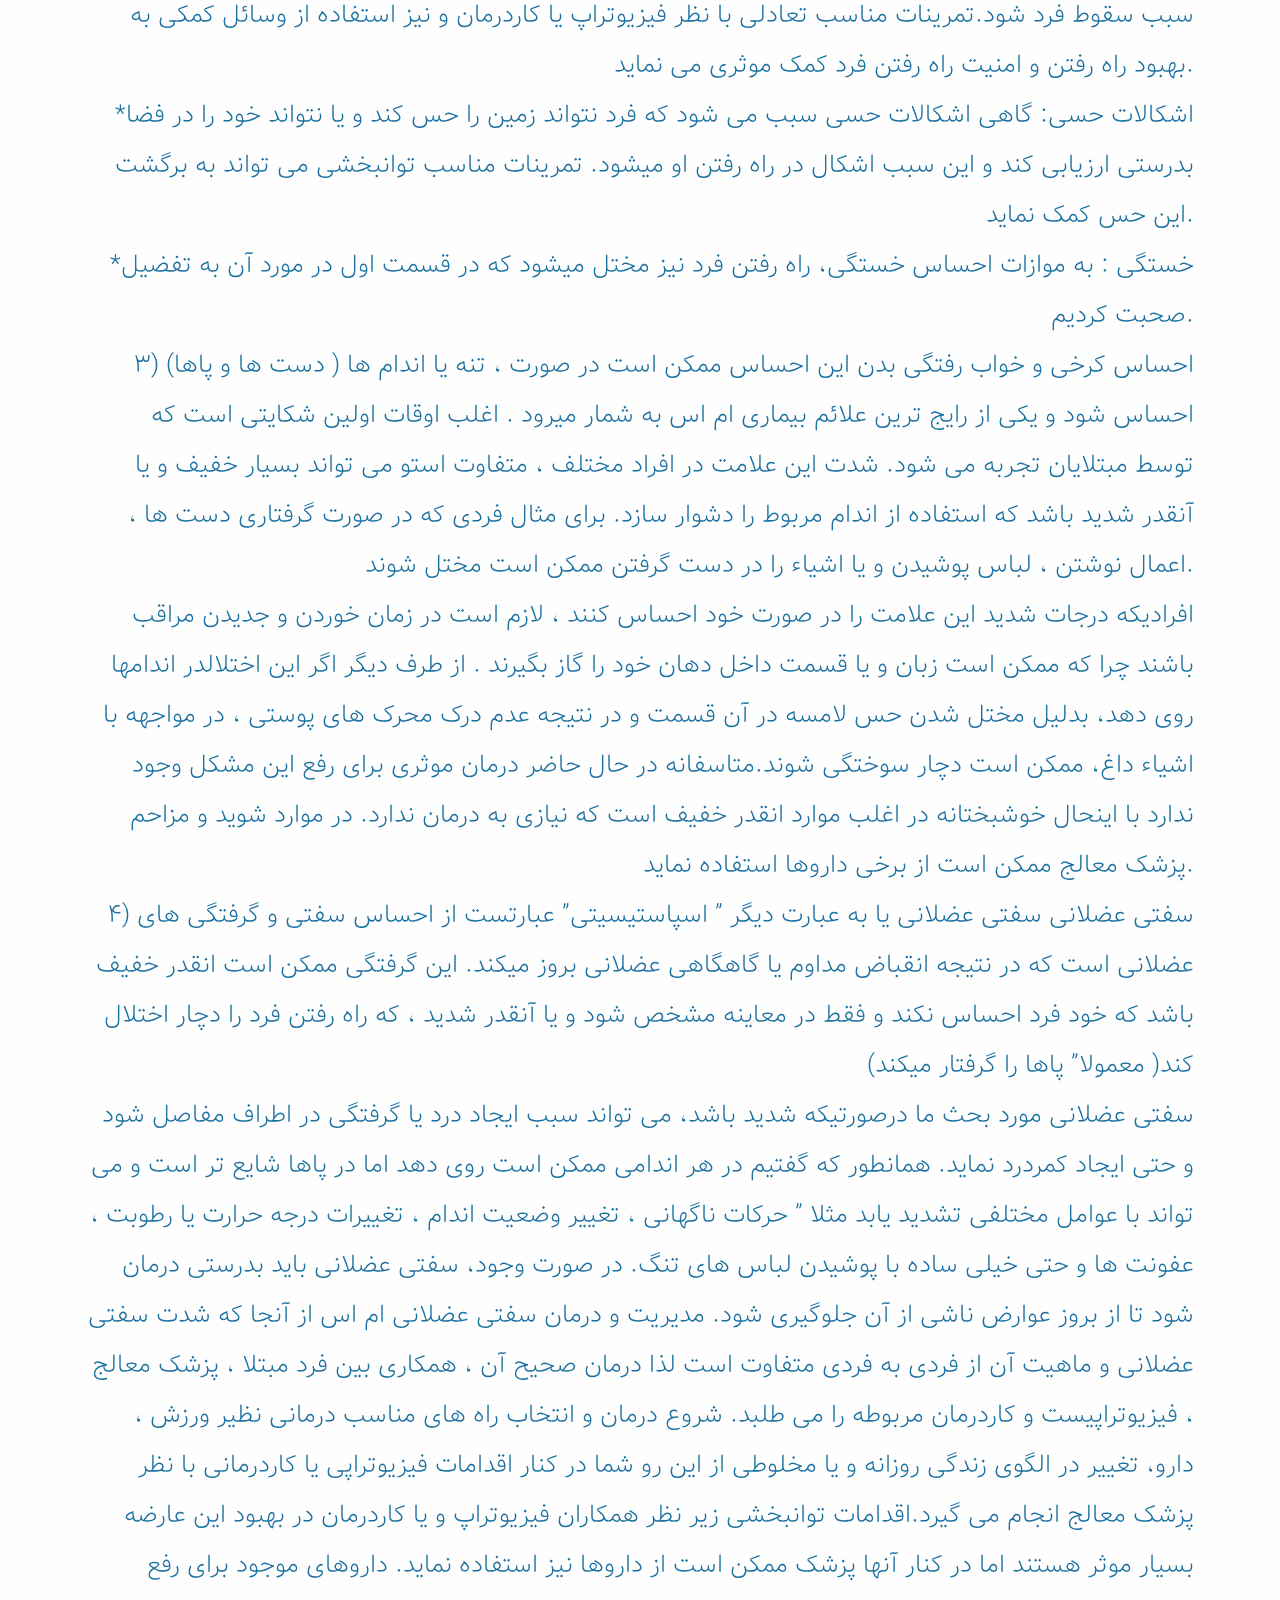
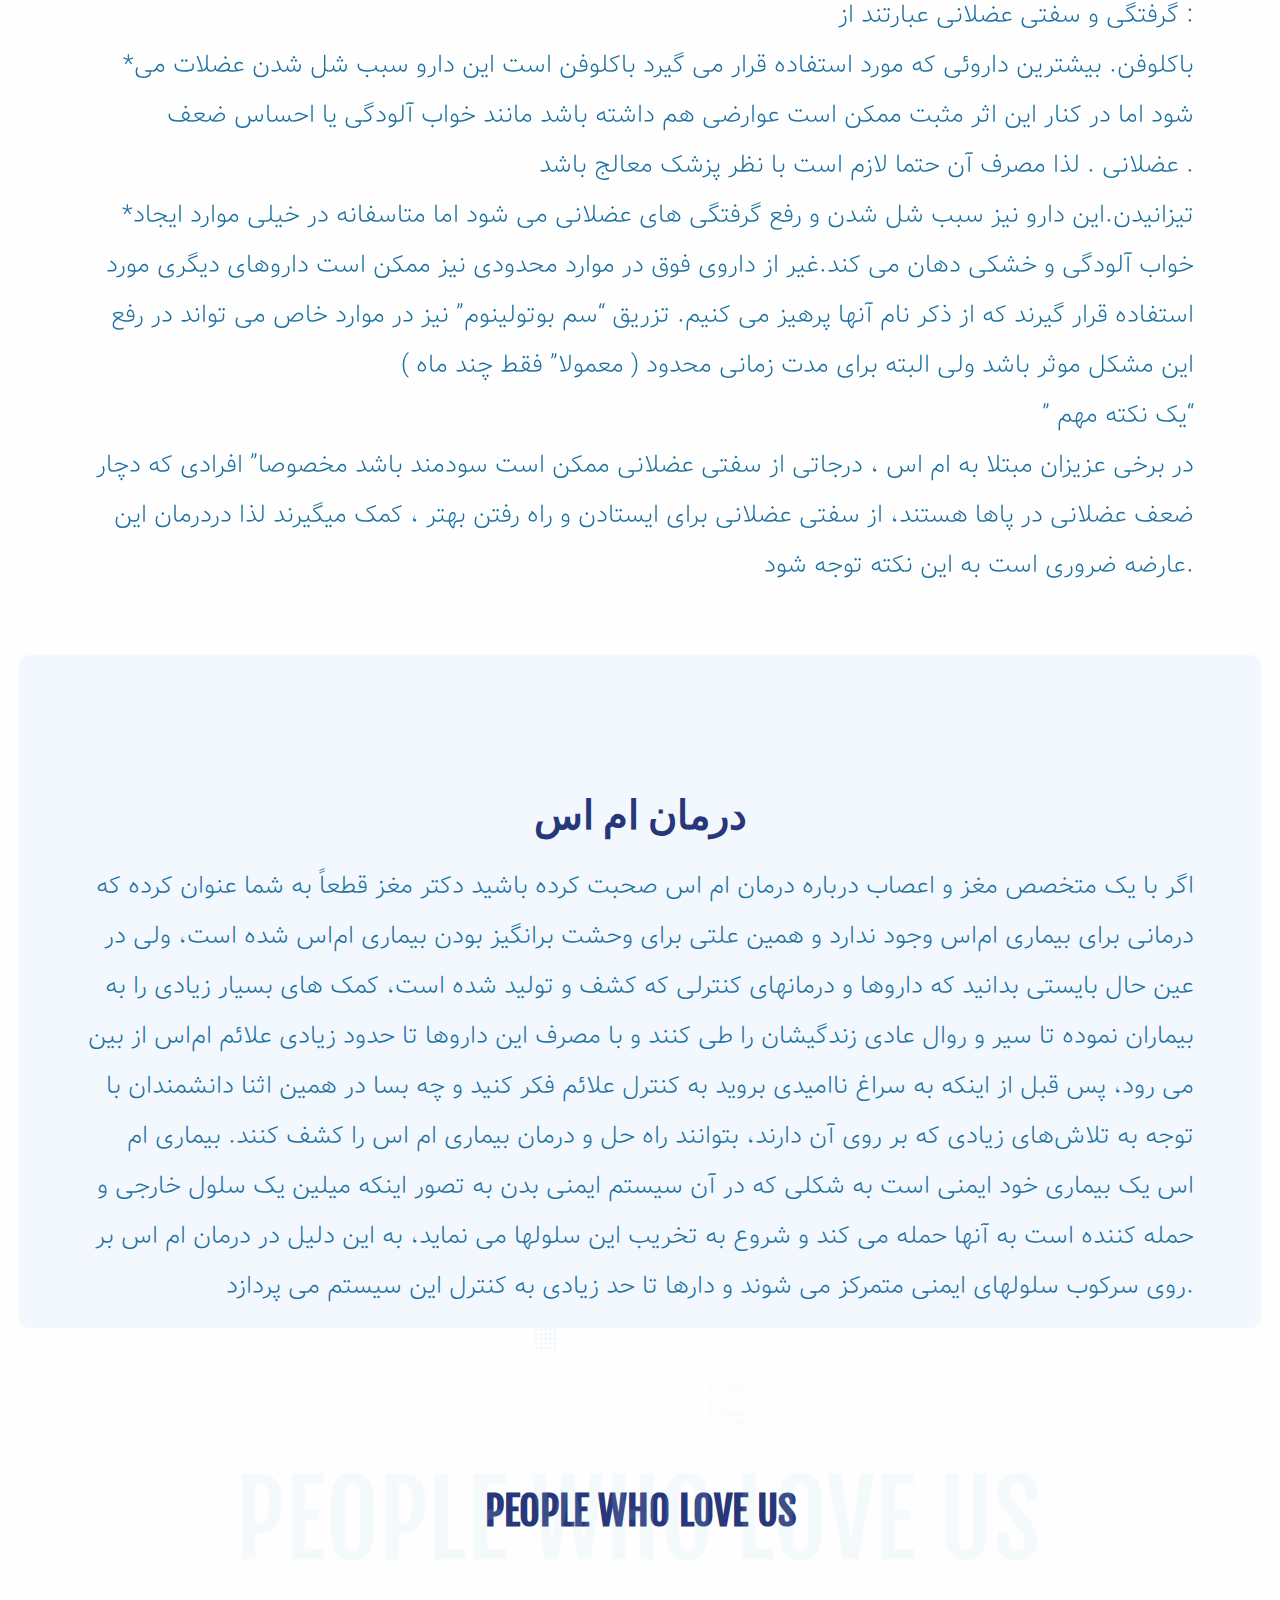
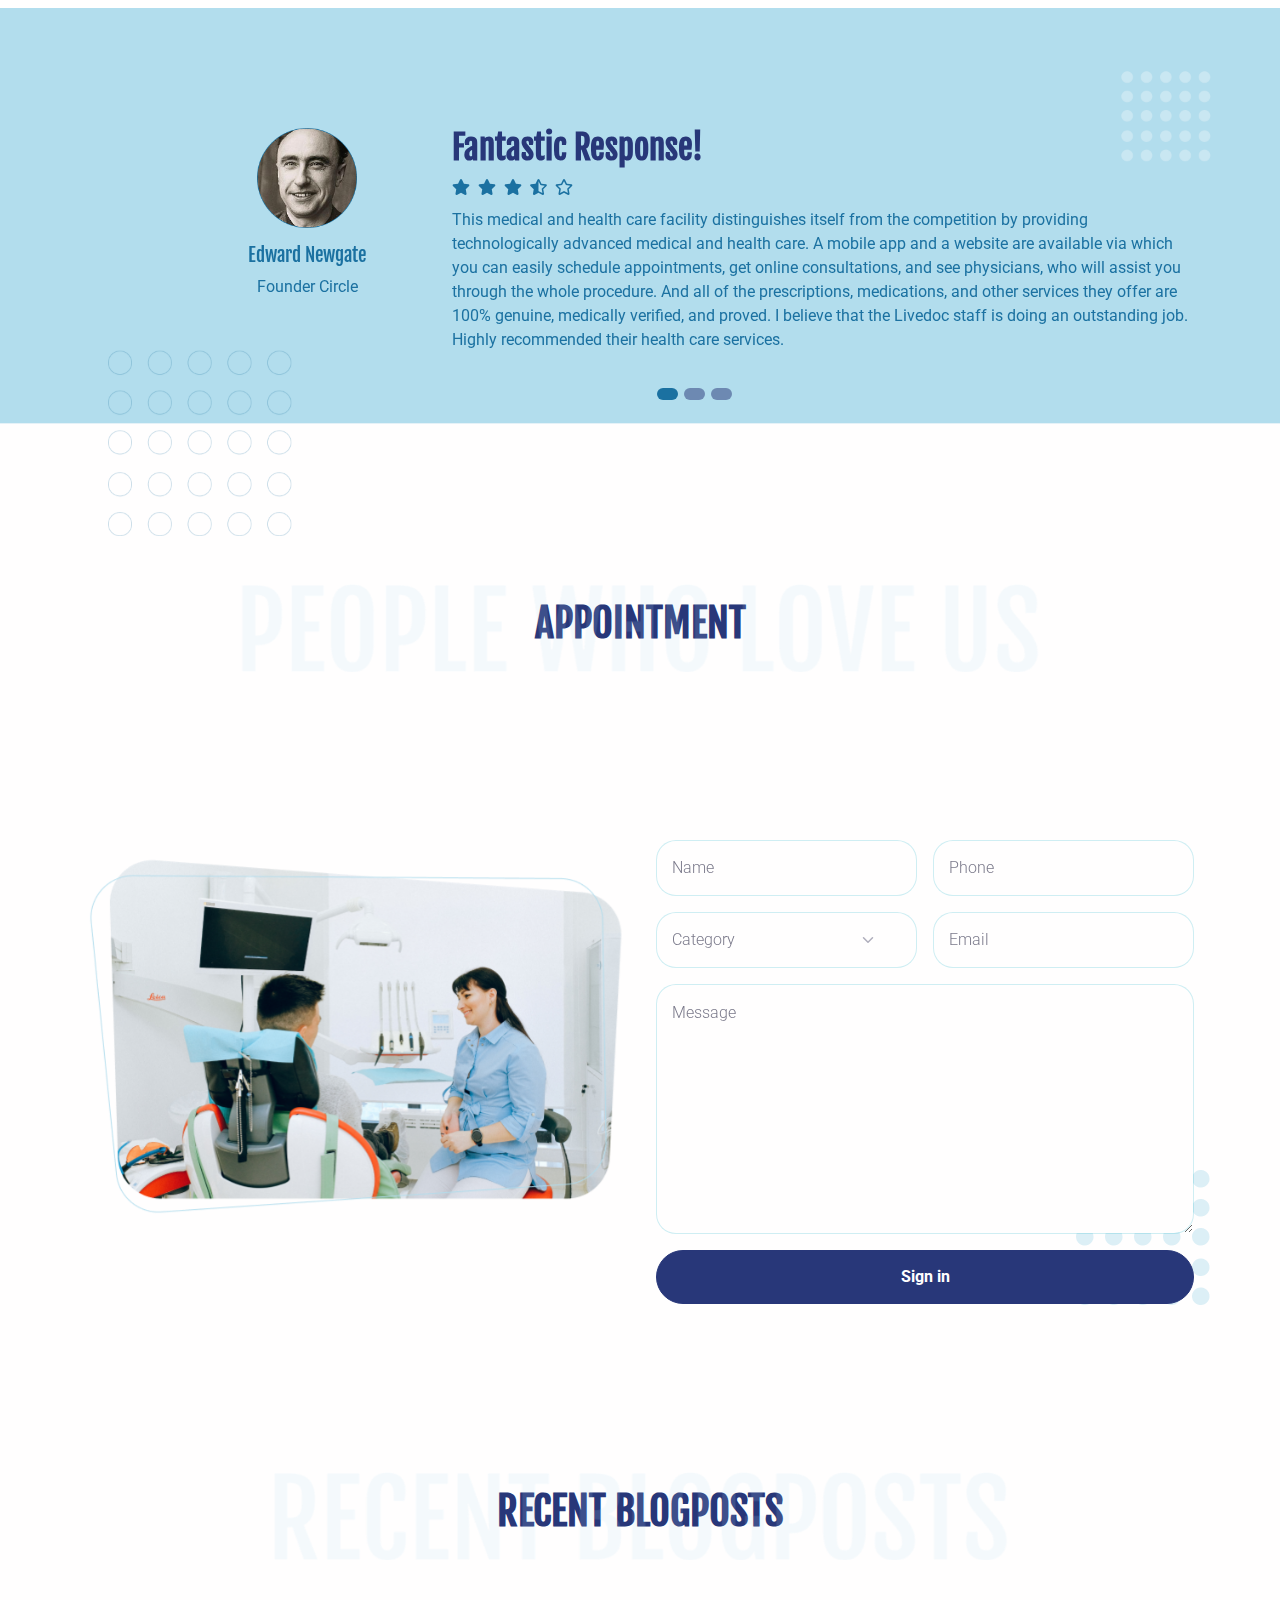
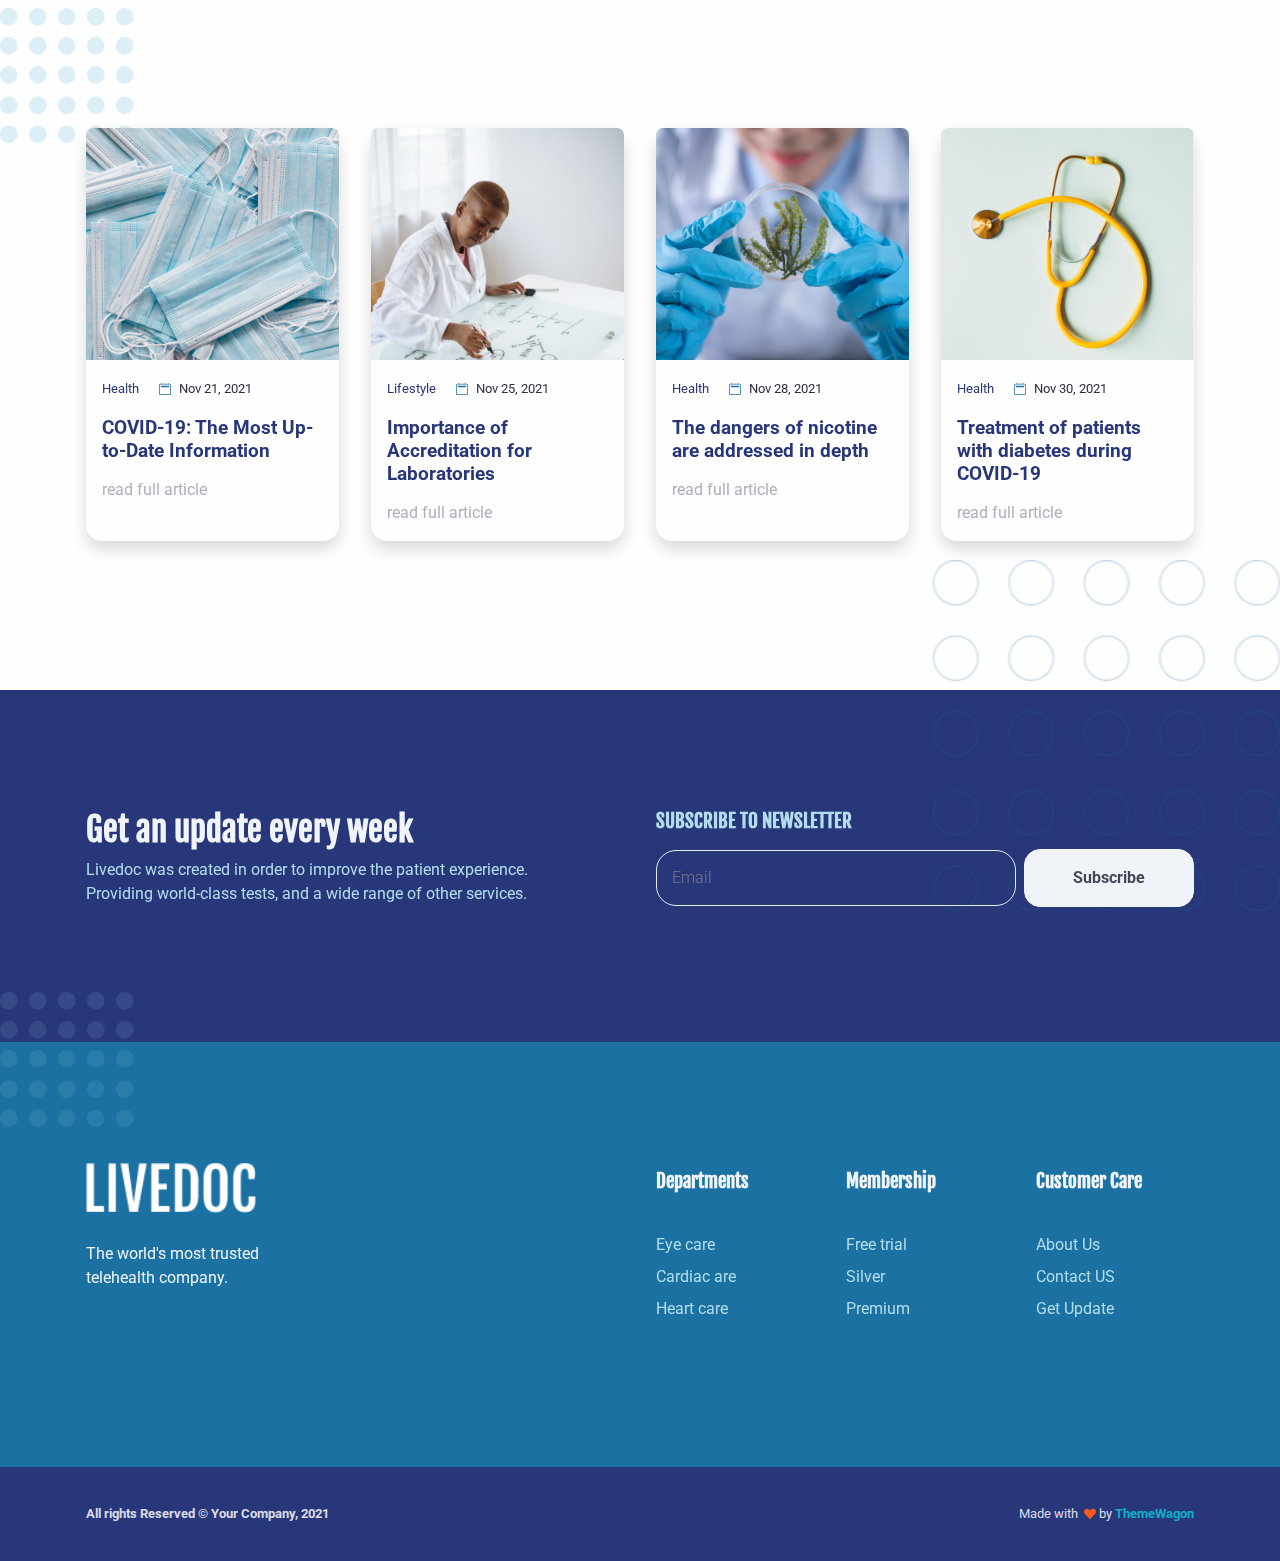
==== commit 795caa36: "9 aban" ====
--- a/public/index.html
+++ b/public/index.html
@@ -1,89 +1,873 @@
 <!DOCTYPE html>
 <html lang="en-US" dir="ltr">
 
-  <head>
-    <meta charset="utf-8">
-    <meta http-equiv="X-UA-Compatible" content="IE=edge">
-    <meta name="viewport" content="width=device-width, initial-scale=1">
-
-
-    <!-- ===============================================-->
-    <!--    Document Title-->
-    <!-- ===============================================-->
-    <title>multiple sclerosis | IUMS</title>
-    <link rel="icon" href="./assets/img/IUMS-logo.png">
-
-
-    <!-- ===============================================-->
-    <!--    Favicons-->
-    <!-- ===============================================-->
-    <link rel="apple-touch-icon" sizes="180x180" href="assets/img/favicons/apple-touch-icon.png">
-    <link rel="icon" type="image/png" sizes="32x32" href="assets/img/favicons/favicon-32x32.png">
-    <link rel="icon" type="image/png" sizes="16x16" href="assets/img/favicons/favicon-16x16.png">
-    <link rel="shortcut icon" type="image/x-icon" href="assets/img/favicons/favicon.ico">
-    <link rel="manifest" href="assets/img/favicons/manifest.json">
-    <meta name="msapplication-TileImage" content="assets/img/favicons/mstile-150x150.png">
-    <meta name="theme-color" content="#ffffff">
-
-
-    <!-- ===============================================-->
-    <!--    Stylesheets-->
-    <!-- ===============================================-->
-    <link href="assets/css/theme.css" rel="stylesheet" />
-
-  </head>
-
-
-  <body>
-
-    <!-- ===============================================-->
-    <!--    Main Content-->
-    <!-- ===============================================-->
-    <main class="main" id="top">
-      <nav class="navbar navbar-expand-lg navbar-light fixed-top py-3 d-block" data-navbar-on-scroll="data-navbar-on-scroll">
-        <div class="container"><a class="navbar-brand" href="index.html"><img src="assets/img/IUMS-logo.png" width="118" alt="logo" /></a>
-          <button class="navbar-toggler" type="button" data-bs-toggle="collapse" data-bs-target="#navbarSupportedContent" aria-controls="navbarSupportedContent" aria-expanded="false" aria-label="Toggle navigation"><span class="navbar-toggler-icon"> </span></button>
-          <div class="collapse navbar-collapse border-top border-lg-0 mt-4 mt-lg-0" id="navbarSupportedContent">
-            <ul class="navbar-nav ms-auto pt-2 pt-lg-0 font-base ul__top-menu">
-              <li class="nav-item px-2"><a class="nav-link" aria-current="page" href="#about">میلاد عرب محمدی</a></li>
-              <li class="nav-item px-2"><a class="nav-link" href="#departments">امیررضا کرمی</a></li>
-              <li class="nav-item px-2"><a class="nav-link" href="#findUs">محمدرضا صالحی</a></li>
-              <li class="nav-item px-2"><a class="nav-link" href="#findUs">حسن ولیزاده </a></li>
-          </div>
-        </div>
-      </nav>
-      <section class="py-xxl-10 pb-0" id="home">
-        <div class="bg-holder bg-size" style="background-image:url(assets/img/gallery/hero-bg.png);background-position:top center;background-size:cover;">
-        </div>
-        <!--/.bg-holder-->
-
-        <div class="container">
-          <div class="row min-vh-xl-100 min-vh-xxl-25">
-            <div class="col-md-5 col-xl-6 col-xxl-7 order-0 order-md-1 text-end"><img class="pt-7 pt-md-0 w-100" src="assets/img/gallery/hero.png" alt="hero-header" /></div>
-            <div class="col-md-75 col-xl-6 col-xxl-5 text-md-start text-center py-6">
-              <h1 class="teach-header-title">آموزش زندگی بهتر با بیماری ام اس </h1>
-              <p class="fs-1 mb-5">در این صفحه اطلاعاتی در مورد بیماری ام اس
-                 یا همان ماتیپل اسکلروزیس خواهید دید
-                 که توسط تعدادی
-                 از دانشجویان دانشگاه علوم پزشکی ایران حمع آوری شده  </p><a class="btn btn-lg btn-primary rounded-pill" href="https://transit-project.pages.dev/" role="button">دیدن اطلاعات سازنده وبسایت</a>
-            </div>
-          </div>
-        </div>
-      </section>
+<head>
+  <meta charset="utf-8">
+  <meta http-equiv="X-UA-Compatible" content="IE=edge">
+  <meta name="viewport" content="width=device-width, initial-scale=1">
+
+
+  <!-- ===============================================-->
+  <!--    Document Title-->
+  <!-- ===============================================-->
+  <title>multiple sclerosis | IUMS</title>
+  <link rel="icon" href="./assets/img/IUMS-logo.png">
+
+
+  <!-- ===============================================-->
+  <!--    Favicons-->
+  <!-- ===============================================-->
+  <link rel="apple-touch-icon" sizes="180x180" href="assets/img/favicons/apple-touch-icon.png">
+  <link rel="icon" type="image/png" sizes="32x32" href="assets/img/favicons/favicon-32x32.png">
+  <link rel="icon" type="image/png" sizes="16x16" href="assets/img/favicons/favicon-16x16.png">
+  <link rel="shortcut icon" type="image/x-icon" href="assets/img/favicons/favicon.ico">
+  <link rel="manifest" href="assets/img/favicons/manifest.json">
+  <meta name="msapplication-TileImage" content="assets/img/favicons/mstile-150x150.png">
+  <meta name="theme-color" content="#ffffff">
+
+
+  <!-- ===============================================-->
+  <!--    Stylesheets-->
+  <!-- ===============================================-->
+  <link href="assets/css/theme.css" rel="stylesheet" />
+
+</head>
+
+
+<body>
+
+  <!-- ===============================================-->
+  <!--    Main Content-->
+  <!-- ===============================================-->
+  <main class="main" id="top">
+    <nav class="navbar navbar-expand-lg navbar-light fixed-top py-3 d-block"
+      data-navbar-on-scroll="data-navbar-on-scroll">
+      <div class="container"><a class="navbar-brand" href="index.html"><img src="assets/img/IUMS-logo.png" width="118"
+            alt="logo" /></a>
+        <button class="navbar-toggler" type="button" data-bs-toggle="collapse" data-bs-target="#navbarSupportedContent"
+          aria-controls="navbarSupportedContent" aria-expanded="false" aria-label="Toggle navigation"><span
+            class="navbar-toggler-icon"> </span></button>
+        <div class="collapse navbar-collapse border-top border-lg-0 mt-4 mt-lg-0" id="navbarSupportedContent">
+          <ul class="navbar-nav ms-auto pt-2 pt-lg-0 font-base ul__top-menu">
+            <li class="nav-item px-2"><a class="nav-link" aria-current="page" href="#about">میلاد عرب محمدی</a></li>
+            <li class="nav-item px-2"><a class="nav-link" href="#departments">امیررضا کرمی</a></li>
+            <li class="nav-item px-2"><a class="nav-link" href="#findUs">محمدرضا صالحی</a></li>
+            <li class="nav-item px-2"><a class="nav-link" href="#findUs">حسن ولیزاده </a></li>
+        </div>
+      </div>
+    </nav>
+    <section class="py-xxl-10 pb-0" id="home">
+      <div class="bg-holder bg-size"
+        style="background-image:url(assets/img/gallery/hero-bg.png);background-position:top center;background-size:cover;">
+      </div>
+      <!--/.bg-holder-->
+
+      <div class="container">
+        <div class="row min-vh-xl-100 min-vh-xxl-25">
+          <div class="col-md-5 col-xl-6 col-xxl-7 order-0 order-md-1 text-end"><img class="pt-7 pt-md-0 w-100"
+              src="assets/img/gallery/hero.png" alt="hero-header" /></div>
+          <div class="col-md-75 col-xl-6 col-xxl-5 text-md-start text-center py-6">
+            <h1 class="teach-header-title">آموزش زندگی بهتر با بیماری ام اس </h1>
+            <p class="fs-1 mb-5">در این صفحه اطلاعاتی در مورد بیماری ام اس
+              یا همان ماتیپل اسکلروزیس خواهید دید
+              که توسط تعدادی
+              از دانشجویان دانشگاه علوم پزشکی ایران حمع آوری شده </p><a class="btn btn-lg btn-primary rounded-pill"
+              href="https://transit-project.pages.dev/" role="button">دیدن اطلاعات سازنده وبسایت</a>
+          </div>
+        </div>
+      </div>
+    </section>
+
+
+    <!-- ============================================-->
+    <!-- <section> begin ============================-->
+    <section class="py-5" id="departments">
+
+      <div class="container">
+        <div class="row">
+          <div class="col-12 py-3">
+
+            <!--/.bg-holder-->
+
+            <h1 class="text-center multiple-title-top-menu">MULTIPLE SCLEROSIS</h1>
+          </div>
+        </div>
+      </div>
+      <!-- end of .container-->
+
+    </section>
+    <!-- <section> close ============================-->
+    <!-- ============================================-->
+
+
+
+
+    <!-- ============================================-->
+    <!-- <section> begin ============================-->
+    <section class="py-0">
+
+      <div class="container">
+        <div class="row py-5 align-items-center justify-content-center justify-content-lg-evenly">
+          <div class="col-auto col-md-4 col-lg-auto text-xl-start">
+            <div class="d-flex flex-column align-items-center">
+              <div class="icon-box text-center"><a class="text-decoration-none" href="#!"><img
+                    class="mb-3 deparment-icon" src="assets/img/icons/neurology.png" alt="..." /><img
+                    class="mb-3 deparment-icon-hover" src="assets/img/icons/neurology.svg" alt="..." />
+                  <p class="fs-1 fs-xxl-2 text-center"></p>
+                </a></div>
+            </div>
+          </div>
+          <div class="col-auto col-md-4 col-lg-auto text-xl-start">
+            <div class="d-flex flex-column align-items-center">
+              <div class="icon-box text-center"><a class="text-decoration-none" href="#!"><img
+                    class="mb-3 deparment-icon" src="assets/img/icons/eye-care.png" alt="..." /><img
+                    class="mb-3 deparment-icon-hover" src="assets/img/icons/eye-care.svg" alt="..." />
+                  <p class="fs-1 fs-xxl-2 text-center"></p>
+                </a></div>
+            </div>
+          </div>
+          <div class="col-auto col-md-4 col-lg-auto text-xl-start">
+            <div class="d-flex flex-column align-items-center">
+              <div class="icon-box text-center"><a class="text-decoration-none" href="#!"><img
+                    class="mb-3 deparment-icon" src="assets/img/icons/cardiac.png" alt="..." /><img
+                    class="mb-3 deparment-icon-hover" src="assets/img/icons/cardiac.svg" alt="..." />
+                  <p class="fs-1 fs-xxl-2 text-center"></p>
+                </a></div>
+            </div>
+          </div>
+          <div class="col-auto col-md-4 col-lg-auto text-xl-start">
+            <div class="d-flex flex-column align-items-center">
+              <div class="icon-box text-center"><a class="text-decoration-none" href="#!"><img
+                    class="mb-3 deparment-icon" src="assets/img/icons/heart.png" alt="..." /><img
+                    class="mb-3 deparment-icon-hover" src="assets/img/icons/heart.svg" alt="..." />
+                  <p class="fs-1 fs-xxl-2 text-center"></p>
+                </a></div>
+            </div>
+          </div>
+          <div class="col-auto col-md-4 col-lg-auto text-xl-start">
+            <div class="d-flex flex-column align-items-center">
+              <div class="icon-box text-center"><a class="text-decoration-none" href="#!"><img
+                    class="mb-3 deparment-icon" src="assets/img/icons/osteoporosis.png" alt="..." /><img
+                    class="mb-3 deparment-icon-hover" src="assets/img/icons/osteoporosis.svg" alt="..." />
+                  <p class="fs-1 fs-xxl-2 text-center"></p>
+                </a></div>
+            </div>
+          </div>
+          <div class="col-auto col-md-4 col-lg-auto text-xl-start">
+            <div class="d-flex flex-column align-items-center">
+              <div class="icon-box text-center"><a class="text-decoration-none" href="#!"><img
+                    class="mb-3 deparment-icon" src="assets/img/icons/ent.png" alt="..." /><img
+                    class="mb-3 deparment-icon-hover" src="assets/img/icons/ent.svg" alt="..." />
+                  <p class="fs-1 fs-xxl-2 text-center"></p>
+                </a></div>
+            </div>
+          </div>
+        </div>
+      </div>
+      <!-- end of .container-->
+
+    </section>
+    <!-- <section> close ============================-->
+    <!-- ============================================-->
+
+
+    <section class="bg-secondary">
+      <div class="bg-holder"
+        style="background-image:url(assets/img/gallery/bg-eye-care.png);background-position:center;background-size:contain;">
+      </div>
+      <!--/.bg-holder-->
+
+      <div class="container">
+        <div class="row align-items-center">
+          <div class="col-md-5 col-xxl-6"><img class="img-fluid" src="assets/img/gallery/eye-care.png" alt="..." />
+          </div>
+          <div class="col-md-7 col-xxl-6 text-center text-md-start">
+            <h2 class="fw-bold text-light mb-4 mt-4 mt-lg-0">بیماری ام اس چیست </h2>
+            <p class="text-light">
+              بیماری مالتیپل اسکلروزیس (MS) جزو گروه بیماری های “خودایمن” محسوب می شود که در آن سیستم ایمنی فرد اشتباهاً
+              سیستم
+
+              عصبی مرکزی (شامل مغز و نخاع) را هدف حملات خود قرار می دهد در نتیجه این حمله، در داخل سیستم عصبی، واکنش های
+              التهابی
+
+              به وجود می آید که نهایتاً سبب تخریب برخی قسمت ها بخصوص غلاف میلین می شود (غلاف میلین پوشاننده رشته های
+              عصبی است و
+
+              سلامت آن برای سرعت بخشیدن به انتقال پیام های عصبی لازم است). امروز می دانیم که قسمت های آسیب دیده فقط
+              میلین نیست
+
+              بلکه خود رشته های عصبی نیز هدف حمله های سیستم ایمنی قرار می گیرند و تخریب می شوند.
+
+              آسیب به نواحی مختلف سیستم عصبی، بسته به عمل آن ناحیه، علایم مختلفی را برای فرد مذکور ایجاد می کند. این
+              علایم در افراد
+
+              مختلف، به گونه مختلف و شدت متفاوت بروز می کند. این آسیب ها در صورتی که خیلی شدید نباشند پس از چند روز –
+              هفته برطرف می
+
+              شوند اما در صورتیکه خیلی شدید باشند ممکن است در نسج مغز یا نخاع تغییراتی دایمی ایجاد کنند که به آن اسکلروز
+              می گویند و از آنجا
+
+              که این ضایعات در نواحی متعدد و پراکنده ایجاد می شوند بیماری به مالتیپل (متعدد) اسکلروزیس معروف شده است.
+            </p>
+            <div class="py-3"><a class="btn btn-lg btn-light rounded-pill" href="http://iranms.org/what-is-ms/"
+                role="button">اطلاعات بیشتر</a></div>
+          </div>
+        </div>
+      </div>
+    </section>
+
+
+    <!-- ============================================-->
+    <!-- <section> begin ============================-->
+    <section class="pb-0" id="about">
+
+      <div class="container">
+        <div class="row">
+          <div class="col-12 py-3">
+
+            <!--/.bg-holder-->
+
+            <h1 class="text-center">علایم ام اس</h1>
+          </div>
+        </div>
+      </div>
+      <!-- end of .container-->
+
+    </section>
+    <!-- <section> close ============================-->
+    <!-- ============================================-->
+
+
+    <section class="py-5">
+      <div class="bg-holder bg-size"
+        style="background-image:url(assets/img/gallery/about-bg.png);background-position:top center;background-size:contain;">
+      </div>
+      <!--/.bg-holder-->
+
+      <div class="container">
+        <div class="row align-items-center">
+          <div class="col-md-12 text-center text-md-start symptoms-ms">
+            <p>هیچ علامتی به تنهایی برای بیماری ام اس اختصاصی نیست و این فقط متخصص مغز و اعصاب است که توانائی آن را دارد
+              که با توجه به مجموعه علائم و آزمایشات ،
+
+              تشخیص بیماری ام اس ( و یا هر بیماری مغزو اعصاب دیگر) را بدهد یا ندهدمبادا با خواندن این مطالب، به محض
+              اینکه کمی خسته شدید یا کمی دستتان خواب رفت یا
+
+              …نگران و ترسان شوید و یک تنه چهار نعل بتازید و به هیچ طریقی هم ” از خر شیطان پائین نیائید!”
+
+              پس شرط اول و آخر ما برای خواندن این مطالب آن است که از نگرانی بی مورد و تشخیص گذاشتن برای خود یا عزیزان ،
+              جدا” پرهیز نمائید.
+
+              حالا با ما باشید…
+              <br>
+              ۱)خستگی ام اس:
+
+              خستگی یکی از رایج ترین علائم ام اس محسوب میشود که در اغلب مبتلایان به بیماری روی میدهد.این عارضه می تواند
+              در انجام اعمال منزل و یا شغل فرد مزاحمت ایجاد
+
+              کند.خستگی می تواند بدون وجود علائم حرکتی قابل توجه (مانند ضعف عضلانی ) و به تنهائی روی دهد.
+
+              علت خستگی یماری ام اس بدرستی معلوم نیست و اصولا” این شکایت ، متاسفانه قابل ارزیابی و اندازه گیری هم نیست
+              ولی دانشمندان در پی راهی هستند که بتوان با آن
+
+              میزان خستگی را اندازه گیری کرد شاید به همین دلیل است که گاهی خستگی عزیزان مبتلا به ام اس به حساب افسردگی ،
+              تنبلی و یا بی علاقگی گذاشته میشود.
+
+              انواع مختلفی از خستگی ممکن است در بیماری ام اس روی دهد (یا به عبارت دیگر علل مختلفی ممکن است ایجاد خستگی
+              کنند) مثلا” به هر دلیلی که خواب شبانه مختل
+
+              شود ( مثلا” در فردی که در طول شب دچار گرفتگی عضلانی میشود و یا تا صبح چند بار برای دفع ادرار بیدار میشود)
+              سبب خستگی و کسالت فرد در روز بعد میشود
+
+              . افسردگی نیز می تواند سبب احساس خستگی در فرد شود و درکنار اینها ، فردی نیز که ناچار است برای انجام اعمال
+              عادی روزانه اش انرژی زیادی مصرف کند (مثلا ”
+
+              برای لباس پوشیدن ، تهیه غذا ، راه رفتن و غیره ). دچار خستگی مفرط میشود. اما به غیر از این علل گوناگون ،
+              گاهی خستگی ویژگیهائی دارد که آن را از خستگی های
+
+              دیگر مشخص میکند . این ویژگی ها از این قرارند:
+              <br>
+
+              *عموما هر روز اتفاق می افتد
+
+              <br>
+              *ممکن است در اوائل صبح حتی پس از یک خواب خوب شبانه روی دهد
+              <br>
+
+              *بتدریج در طول روز شدیدتر میشود
+              <br>
+
+              *به سادگی و فوریت بروز میکند
+              <br>
+
+              *از خستگی معمولی شدیدتر است
+              <br>
+
+              *نسبت به خستگی معمولی ، اختلال بیشتری در اعمال روزانه ایجاد میکند
+              <br>
+
+              چگونه خستگی خود را مدیریت کنیم؟
+
+              <br>
+              از آنجا که خستگی در بسیاری موارد با موفقیت درمان میشود مانند خستگی ناشی از افسردگی ، بیماری تیروئید یا کم
+              خونی و یا به عنوان عارضه برخی داروها یا نتیجه بی
+
+              فعالیتی، لازم است در صورت بروز آن ، با پزشک در میان بگذاریم تا با یافتن علت ، اقدامات لازم برای برطرف کردن
+              آن انجام دهد.
+
+              اقداماتی که ممکن است برای رفع خستگی انجام شود عبارتند از:
+              <br>
+
+              *مشورت با یک کاردرمان( کاردرمانی یکی از رشته های توانبخشی است) که می تواند به ما کمک کند اعمال روزانه مان
+              را بهتر و آسانتر انجام دهیم.
+              <br>
+              *مشورت با یک فیزیوتراپیست که می تواند با طراحی یک برنامه مناسب ورزشی روزانه ،به ما کمک کند تا از عوارض بی
+              فعالیتی رهائی یابیم.
+              <br>
+              *مشورت با همکاران روانشناس یا روانپزشک برای مدیریت استرس ،تمرینات آرام سازی (relaxation)….
+              <br>
+              مدیریت گرما – اقدامات لازم برای جلوگیری از افزایش درجه حرارت بدن
+              <br>
+              درمان داروئی-اگرچه هیچ داروئی از مراجع علمی دنیا ،تائیدیه برای درمان خستگی ام اس ندارد اما دو داروئی که به
+              نظر می رسد تا حدی می تواند کمک کننده باشد
+
+              آمانتادین و مدافینیل است که زیر نظر پزشک معالج می توان از آنها کمک گرفت.
+
+              در صورت امکان قطع داروهائی که خود ممکن است ایجاد خستگی نماید مانند داروهای انترفران که برای درمان بیماری
+              کاربرد دارد اما در برخی موارد خود ایجاد خستگی
+
+              میکند.
+              <br>
+              ۲)اشکال در راه رفتن
+
+              اشکال در راه رفتن یکی دیگر از علائمی است که برخی دوستان مبتلا به ام اس آن را تجربه می کنند و به فاکتورهای
+              گوناگونی مرتبط است:
+              <br>
+              *ضعف عضلانی: بروز ضعف عضلانی در عضلات ابتدا یا انتهای اندام تحتانی هر دو می توانند در راه رفتن اشکال ایجاد
+              نمایند این ضعف ممکن است در عضلات یک یا
+
+              هردو پا ایجاد شود ولی با تمرینات فیزیوتراپی و نیز استفاده از وائل کمکی قابل جبران و کنترول است.
+              <br>
+              *سفتی عضلانی: به عنوان عاملی که می تواند در راه رفتن اشکال ایجاد کند لازم است درمان شود.تمرینات مناسب
+              ورزشی و فیزیوتراپی و نیز استفاده از داروهائی نظیر
+
+              باکلوفن یا تیزانیدین( البته با نظر پزشک معالج)در ردمان این عارضه عموما موفق هستند
+              <br>
+              *اشکال در تعادل: این عارضه طبیعتا” راه رفتن فرد را مختل میکند و در صورتی که به آن توجه نشود ، می تواند سبب
+              سقوط فرد شود.تمرینات مناسب تعادلی با نظر
+
+              فیزیوتراپ یا کاردرمان و نیز استفاده از وسائل کمکی به بهبود راه رفتن و امنیت راه رفتن فرد کمک موثری می
+              نماید.
+              <br>
+              *اشکالات حسی: گاهی اشکالات حسی سبب می شود که فرد نتواند زمین را حس کند و یا نتواند خود را در فضا بدرستی
+              ارزیابی کند و این سبب اشکال در راه رفتن او
+
+              میشود. تمرینات مناسب توانبخشی می تواند به برگشت این حس کمک نماید.
+              <br>
+              *خستگی : به موازات احساس خستگی، راه رفتن فرد نیز مختل میشود که در قسمت اول در مورد آن به تفضیل صحبت کردیم.
+              <br>
+              ۳) احساس کرخی و خواب رفتگی بدن
+
+              این احساس ممکن است در صورت ، تنه یا اندام ها ( دست ها و پاها) احساس شود و یکی از رایج ترین علائم بیماری ام
+              اس به شمار میرود . اغلب اوقات اولین شکایتی
+
+              است که توسط مبتلایان تجربه می شود. شدت این علامت در افراد مختلف ، متفاوت استو می تواند بسیار خفیف و یا
+              آنقدر شدید باشد که استفاده از اندام مربوط را دشوار
+
+              سازد. برای مثال فردی که در صورت گرفتاری دست ها ، اعمال نوشتن ، لباس پوشیدن و یا اشیاء را در دست گرفتن ممکن
+              است مختل
+
+              شوند.
+              <br>
+              افرادیکه درجات شدید این علامت را در صورت خود احساس کنند ، لازم است در زمان خوردن و جدیدن مراقب باشند چرا
+              که ممکن است زبان و یا قسمت داخل دهان خود
+
+              را گاز بگیرند . از طرف دیگر اگر این اختلالدر اندامها روی دهد، بدلیل مختل شدن حس لامسه در آن قسمت و در
+              نتیجه عدم درک محرک های پوستی ، در مواجهه با اشیاء
+
+              داغ، ممکن است دچار سوختگی شوند.متاسفانه در حال حاضر درمان موثری برای رفع این مشکل وجود ندارد با اینحال
+              خوشبختانه در اغلب موارد انقدر خفیف است که
+
+              نیازی به درمان ندارد. در موارد شوید و مزاحم پزشک معالج ممکن است از برخی داروها استفاده نماید.
+              <br>
+              ۴) سفتی عضلانی
+
+              سفتی عضلانی یا به عبارت دیگر ” اسپاستیسیتی” عبارتست از احساس سفتی و گرفتگی های عضلانی است که در نتیجه
+              انقباض مداوم یا گاهگاهی عضلانی بروز میکند.
+
+              این گرفتگی ممکن است انقدر خفیف باشد که خود فرد احساس نکند و فقط در معاینه مشخص شود و یا آنقدر شدید ، که
+              راه رفتن فرد را دچار اختلال کند( معمولا” پاها را
+
+              گرفتار میکند)
+              <br>
+              سفتی عضلانی مورد بحث ما درصورتیکه شدید باشد، می تواند سبب ایجاد درد یا گرفتگی در اطراف مفاصل شود و حتی
+              ایجاد کمردرد نماید. همانطور که گفتیم در هر اندامی
+
+              ممکن است روی دهد اما در پاها شایع تر است و می تواند با عوامل مختلفی تشدید یابد مثلا ” حرکات ناگهانی ،
+              تغییر وضعیت اندام ، تغییرات درجه حرارت یا رطوبت ،
+
+              عفونت ها و حتی خیلی ساده با پوشیدن لباس های تنگ.
+
+              در صورت وجود، سفتی عضلانی باید بدرستی درمان شود تا از بروز عوارض ناشی از آن جلوگیری شود.
+
+              مدیریت و درمان سفتی عضلانی ام اس
+
+              از آنجا که شدت سفتی عضلانی و ماهیت آن از فردی به فردی متفاوت است لذا درمان صحیح آن ، همکاری بین فرد مبتلا
+              ، پزشک معالج ، فیزیوتراپیست و کاردرمان
+
+              مربوطه را می طلبد. شروع درمان و انتخاب راه های مناسب درمانی نظیر ورزش ، دارو، تغییر در الگوی زندگی روزانه
+              و یا مخلوطی از این رو شما در کنار اقدامات
+
+              فیزیوتراپی یا کاردرمانی با نظر پزشک معالج انجام می گیرد.اقدامات توانبخشی زیر نظر همکاران فیزیوتراپ و یا
+              کاردرمان در بهبود این عارضه بسیار موثر هستند اما در
+
+              کنار آنها پزشک ممکن است از داروها نیز استفاده نماید.
+
+              داروهای موجود برای رفع گرفتگی و سفتی عضلانی عبارتند از :
+              <br>
+              *باکلوفن. بیشترین داروئی که مورد استفاده قرار می گیرد باکلوفن است این دارو سبب شل شدن عضلات می شود اما در
+              کنار این اثر مثبت ممکن است عوارضی هم داشته
+
+              باشد مانند خواب آلودگی یا احساس ضعف عضلانی . لذا مصرف آن حتما لازم است با نظر پزشک معالج باشد .
+              <br>
+              *تیزانیدن.این دارو نیز سبب شل شدن و رفع گرفتگی های عضلانی می شود اما متاسفانه در خیلی موارد ایجاد خواب
+              آلودگی و خشکی دهان می کند.غیر از داروی فوق در
+
+              موارد محدودی نیز ممکن است داروهای دیگری مورد استفاده قرار گیرند که از ذکر نام آنها پرهیز می کنیم.
+
+              تزریق “سم بوتولینوم” نیز در موارد خاص می تواند در رفع این مشکل موثر باشد ولی البته برای مدت زمانی محدود (
+              معمولا” فقط چند ماه )
+              <br>
+              ” یک نکته مهم“
+              <br>
+              در برخی عزیزان مبتلا به ام اس ، درجاتی از سفتی عضلانی ممکن است سودمند باشد مخصوصا” افرادی که دچار ضعف
+              عضلانی در پاها هستند، از سفتی عضلانی برای
+
+              ایستادن و راه رفتن بهتر ، کمک میگیرند لذا دردرمان این عارضه ضروری است به این نکته توجه شود.
+
+            </p>
+
+          </div>
+        </div>
+      </div>
+    </section>
+
+
+    <!-- ============================================-->
+    <!-- <section> begin ============================-->
+    <section class="pb-0 ms-cure">
+
+      <div class="container">
+        <div class="row">
+          <div class="col-12 py-3">
+          
+            <!--/.bg-holder-->
+
+            <h1 class="text-center">درمان ام اس</h1>
+          </div>
+          <p class="symptoms-ms">
+            اگر با یک متخصص مغز و اعصاب درباره درمان ام اس صحبت کرده باشید دکتر مغز قطعاً به شما عنوان کرده که درمانی برای بیماری ام‌اس وجود ندارد و همین علتی برای وحشت برانگیز بودن بیماری ام‌اس شده است، ولی در عین حال بایستی بدانید که داروها و درمانهای کنترلی که کشف و تولید شده است، کمک های بسیار زیادی را به بیماران نموده تا سیر و روال عادی زندگیشان را طی  کنند و با مصرف این داروها تا حدود زیادی علائم ام‌اس از بین می رود، پس قبل از اینکه به سراغ ناامیدی بروید به کنترل علائم فکر کنید و چه بسا در همین اثنا دانشمندان با توجه به تلاش‌های زیادی که بر روی آن دارند، بتوانند راه حل و درمان بیماری ام اس  را کشف کنند.
+
+بیماری ام اس یک بیماری خود ایمنی است به شکلی که در آن سیستم ایمنی بدن به تصور اینکه میلین یک سلول خارجی و حمله کننده است به آنها حمله می کند و شروع به تخریب این سلولها می نماید، به این دلیل در درمان ام اس بر روی سرکوب سلولهای ایمنی متمرکز می شوند و دارها تا حد زیادی به کنترل این سیستم می پردازد.
+          </p>
+        </div>
+      </div>
+      <!-- end of .container-->
+
+    </section>
+    <!-- <section> close ============================-->
+    <!-- ============================================-->
+
+
+    <section class="py-5">
+      <div class="bg-holder bg-size"
+        style="background-image:url(assets/img/gallery/doctors-bg.png);background-position:top center;background-size:contain;">
+      </div>
+      <!--/.bg-holder-->
+
+      <div class="container">
+        <div class="row flex-center">
+          <div class="col-xl-10 px-0">
+
+          </div>
+        </div>
+      </div>
+    </section>
+
+
+    <!-- ============================================-->
+    <!-- <section> begin ============================-->
+    <section class="py-5">
+
+      <div class="container">
+        <div class="row">
+          <div class="col-12 py-3">
+            <div class="bg-holder bg-size"
+              style="background-image:url(assets/img/gallery/people.png);background-position:top center;background-size:contain;">
+            </div>
+            <!--/.bg-holder-->
+
+            <h1 class="text-center">PEOPLE WHO LOVE US</h1>
+          </div>
+        </div>
+      </div>
+      <!-- end of .container-->
+
+    </section>
+    <!-- <section> close ============================-->
+    <!-- ============================================-->
+
+
+    <section class="py-8">
+      <div class="bg-holder bg-size"
+        style="background-image:url(assets/img/gallery/people-bg-1.png);background-position:center;background-size:cover;">
+      </div>
+      <!--/.bg-holder-->
+
+      <div class="container">
+        <div class="row align-items-center offset-sm-1">
+          <div class="carousel slide" id="carouselPeople" data-bs-ride="carousel">
+            <div class="carousel-inner">
+              <div class="carousel-item active" data-bs-interval="10000">
+                <div class="row h-100">
+                  <div class="col-sm-3 text-center"><img src="assets/img/gallery/people-who-loves.png" width="100"
+                      alt="" />
+                    <h5 class="mt-3 fw-medium text-secondary">Edward Newgate</h5>
+                    <p class="fw-normal mb-0">Founder Circle</p>
+                  </div>
+                  <div class="col-sm-9 text-center text-sm-start pt-3 pt-sm-0">
+                    <h2>Fantastic Response!</h2>
+                    <div class="my-2"><i class="fas fa-star me-2"></i><i class="fas fa-star me-2"></i><i
+                        class="fas fa-star me-2"></i><i class="fas fa-star-half-alt me-2"></i><i
+                        class="far fa-star"></i></div>
+                    <p>This medical and health care facility distinguishes itself from the competition by providing
+                      technologically advanced medical and health care. A mobile app and a website are available via
+                      which you can easily schedule appointments, get online consultations, and see physicians, who will
+                      assist you through the whole procedure. And all of the prescriptions, medications, and other
+                      services they offer are 100% genuine, medically verified, and proved. I believe that the Livedoc
+                      staff is doing an outstanding job. Highly recommended their health care services.</p>
+                  </div>
+                </div>
+              </div>
+              <div class="carousel-item" data-bs-interval="2000">
+                <div class="row h-100">
+                  <div class="col-sm-3 text-center"><img src="assets/img/gallery/people-who-loves.png" width="100"
+                      alt="" />
+                    <h5 class="mt-3 fw-medium text-secondary">Jhon Doe</h5>
+                    <p class="fw-normal mb-0">UI/UX Designer</p>
+                  </div>
+                  <div class="col-sm-9 text-center text-sm-start pt-3 pt-sm-0">
+                    <h2>Fantastic Response!</h2>
+                    <div class="my-2"><i class="fas fa-star me-2"></i><i class="fas fa-star me-2"></i><i
+                        class="fas fa-star me-2"></i><i class="fas fa-star-half-alt me-2"></i><i
+                        class="far fa-star"></i></div>
+                    <p>This medical and health care facility distinguishes itself from the competition by providing
+                      technologically advanced medical and health care. A mobile app and a website are available via
+                      which you can easily schedule appointments, get online consultations, and see physicians, who will
+                      assist you through the whole procedure. And all of the prescriptions, medications, and other
+                      services they offer are 100% genuine, medically verified, and proved. I believe that the Livedoc
+                      staff is doing an outstanding job. Highly recommended their health care services.</p>
+                  </div>
+                </div>
+              </div>
+              <div class="carousel-item">
+                <div class="row h-100">
+                  <div class="col-sm-3 text-center"><img src="assets/img/gallery/people-who-loves.png" width="100"
+                      alt="" />
+                    <h5 class="mt-3 fw-medium text-secondary">Jeny Doe</h5>
+                    <p class="fw-normal mb-0">Web Designer</p>
+                  </div>
+                  <div class="col-sm-9 text-center text-sm-start pt-3 pt-sm-0">
+                    <h2>Fantastic Response!</h2>
+                    <div class="my-2"><i class="fas fa-star me-2"></i><i class="fas fa-star me-2"></i><i
+                        class="fas fa-star me-2"></i><i class="fas fa-star-half-alt me-2"></i><i
+                        class="far fa-star"></i></div>
+                    <p>This medical and health care facility distinguishes itself from the competition by providing
+                      technologically advanced medical and health care. A mobile app and a website are available via
+                      which you can easily schedule appointments, get online consultations, and see physicians, who will
+                      assist you through the whole procedure. And all of the prescriptions, medications, and other
+                      services they offer are 100% genuine, medically verified, and proved. I believe that the Livedoc
+                      staff is doing an outstanding job. Highly recommended their health care services.</p>
+                  </div>
+                </div>
+              </div>
+            </div>
+            <div class="row">
+              <div class="position-relative z-index-2 mt-5">
+                <ol class="carousel-indicators">
+                  <li class="active" data-bs-target="#carouselPeople" data-bs-slide-to="0"></li>
+                  <li data-bs-target="#carouselPeople" data-bs-slide-to="1"></li>
+                  <li data-bs-target="#carouselPeople" data-bs-slide-to="2"> </li>
+                </ol>
+              </div>
+            </div>
+          </div>
+        </div>
+      </div>
+    </section>
+
+
+    <!-- ============================================-->
+    <!-- <section> begin ============================-->
+    <section class="py-5">
+
+      <div class="container">
+        <div class="row">
+          <div class="col-12 py-3">
+            <div class="bg-holder bg-size"
+              style="background-image:url(assets/img/gallery/people.png);background-position:top center;background-size:contain;">
+            </div>
+            <!--/.bg-holder-->
+
+            <h1 class="text-center">APPOINTMENT</h1>
+          </div>
+        </div>
+      </div>
+      <!-- end of .container-->
+
+    </section>
+    <!-- <section> close ============================-->
+    <!-- ============================================-->
+
+
+    <section class="py-8">
+      <div class="container">
+        <div class="row">
+          <div class="bg-holder bg-size"
+            style="background-image:url(assets/img/gallery/dot-bg.png);background-position:bottom right;background-size:auto;">
+          </div>
+          <!--/.bg-holder-->
+
+          <div class="col-lg-6 z-index-2 mb-5"><img class="w-100" src="assets/img/gallery/appointment.png" alt="..." />
+          </div>
+          <div class="col-lg-6 z-index-2">
+            <form class="row g-3">
+              <div class="col-md-6">
+                <label class="visually-hidden" for="inputName">Name</label>
+                <input class="form-control form-livedoc-control" id="inputName" type="text" placeholder="Name" />
+              </div>
+              <div class="col-md-6">
+                <label class="visually-hidden" for="inputPhone">Phone</label>
+                <input class="form-control form-livedoc-control" id="inputPhone" type="text" placeholder="Phone" />
+              </div>
+              <div class="col-md-6">
+                <label class="form-label visually-hidden" for="inputCategory">Category</label>
+                <select class="form-select" id="inputCategory">
+                  <option selected="selected">Category</option>
+                  <option> Category One</option>
+                  <option> Category Two</option>
+                  <option> Category Three</option>
+                </select>
+              </div>
+              <div class="col-md-6">
+                <label class="form-label visually-hidden" for="inputEmail">Email</label>
+                <input class="form-control form-livedoc-control" id="inputEmail" type="email" placeholder="Email" />
+              </div>
+              <div class="col-md-12">
+                <label class="form-label visually-hidden" for="validationTextarea">Message</label>
+                <textarea class="form-control form-livedoc-control" id="validationTextarea" placeholder="Message"
+                  style="height: 250px;" required="required"></textarea>
+              </div>
+              <div class="col-12">
+                <div class="d-grid">
+                  <button class="btn btn-primary rounded-pill" type="submit">Sign in</button>
+                </div>
+              </div>
+            </form>
+          </div>
+        </div>
+      </div>
+    </section>
+
+
+    <!-- ============================================-->
+    <!-- <section> begin ============================-->
+    <section class="py-5">
+
+      <div class="container">
+        <div class="row">
+          <div class="col-12 py-3">
+            <div class="bg-holder bg-size"
+              style="background-image:url(assets/img/gallery/blog-post.png);background-position:top center;background-size:contain;">
+            </div>
+            <!--/.bg-holder-->
+
+            <h1 class="text-center">RECENT BLOGPOSTS</h1>
+          </div>
+        </div>
+      </div>
+      <!-- end of .container-->
+
+    </section>
+    <!-- <section> close ============================-->
+    <!-- ============================================-->
+
+
+    <section>
+      <div class="bg-holder bg-size"
+        style="background-image:url(assets/img/gallery/dot-bg.png);background-position:top left;background-size:auto;">
+      </div>
+      <!--/.bg-holder-->
+
+      <div class="container">
+        <div class="row">
+          <div class="col-sm-6 col-lg-3 mb-4">
+            <div class="card h-100 shadow card-span rounded-3"><img class="card-img-top rounded-top-3"
+                src="assets/img/gallery/covid-19.png" alt="news" />
+              <div class="card-body"><span class="fs--1 text-primary me-3">Health</span>
+                <svg class="bi bi-calendar2 me-2" xmlns="http://www.w3.org/2000/svg" width="12" height="12"
+                  fill="currentColor" viewBox="0 0 16 16">
+                  <path
+                    d="M3.5 0a.5.5 0 0 1 .5.5V1h8V.5a.5.5 0 0 1 1 0V1h1a2 2 0 0 1 2 2v11a2 2 0 0 1-2 2H2a2 2 0 0 1-2-2V3a2 2 0 0 1 2-2h1V.5a.5.5 0 0 1 .5-.5zM2 2a1 1 0 0 0-1 1v11a1 1 0 0 0 1 1h12a1 1 0 0 0 1-1V3a1 1 0 0 0-1-1H2z">
+                  </path>
+                  <path d="M2.5 4a.5.5 0 0 1 .5-.5h10a.5.5 0 0 1 .5.5v1a.5.5 0 0 1-.5.5H3a.5.5 0 0 1-.5-.5V4z"> </path>
+                </svg><span class="fs--1 text-900">Nov 21, 2021</span><span class="fs--1"></span>
+                <h5 class="font-base fs-lg-0 fs-xl-1 my-3">COVID-19: The Most Up-to-Date Information</h5><a
+                  class="stretched-link" href="#!">read full article</a>
+              </div>
+            </div>
+          </div>
+          <div class="col-sm-6 col-lg-3 mb-4">
+            <div class="card h-100 shadow card-span rounded-3"><img class="card-img-top rounded-top-3"
+                src="assets/img/gallery/laboratories.png" alt="news" />
+              <div class="card-body"><span class="fs--1 text-primary me-3">Lifestyle</span>
+                <svg class="bi bi-calendar2 me-2" xmlns="http://www.w3.org/2000/svg" width="12" height="12"
+                  fill="currentColor" viewBox="0 0 16 16">
+                  <path
+                    d="M3.5 0a.5.5 0 0 1 .5.5V1h8V.5a.5.5 0 0 1 1 0V1h1a2 2 0 0 1 2 2v11a2 2 0 0 1-2 2H2a2 2 0 0 1-2-2V3a2 2 0 0 1 2-2h1V.5a.5.5 0 0 1 .5-.5zM2 2a1 1 0 0 0-1 1v11a1 1 0 0 0 1 1h12a1 1 0 0 0 1-1V3a1 1 0 0 0-1-1H2z">
+                  </path>
+                  <path d="M2.5 4a.5.5 0 0 1 .5-.5h10a.5.5 0 0 1 .5.5v1a.5.5 0 0 1-.5.5H3a.5.5 0 0 1-.5-.5V4z"> </path>
+                </svg><span class="fs--1 text-900">Nov 25, 2021</span><span class="fs--1"></span>
+                <h5 class="font-base fs-lg-0 fs-xl-1 my-3">Importance of Accreditation for Laboratories</h5><a
+                  class="stretched-link" href="#!">read full article</a>
+              </div>
+            </div>
+          </div>
+          <div class="col-sm-6 col-lg-3 mb-4">
+            <div class="card h-100 shadow card-span rounded-3"><img class="card-img-top rounded-top-3"
+                src="assets/img/gallery/nicotine.png" alt="news" />
+              <div class="card-body"><span class="fs--1 text-primary me-3">Health</span>
+                <svg class="bi bi-calendar2 me-2" xmlns="http://www.w3.org/2000/svg" width="12" height="12"
+                  fill="currentColor" viewBox="0 0 16 16">
+                  <path
+                    d="M3.5 0a.5.5 0 0 1 .5.5V1h8V.5a.5.5 0 0 1 1 0V1h1a2 2 0 0 1 2 2v11a2 2 0 0 1-2 2H2a2 2 0 0 1-2-2V3a2 2 0 0 1 2-2h1V.5a.5.5 0 0 1 .5-.5zM2 2a1 1 0 0 0-1 1v11a1 1 0 0 0 1 1h12a1 1 0 0 0 1-1V3a1 1 0 0 0-1-1H2z">
+                  </path>
+                  <path d="M2.5 4a.5.5 0 0 1 .5-.5h10a.5.5 0 0 1 .5.5v1a.5.5 0 0 1-.5.5H3a.5.5 0 0 1-.5-.5V4z"> </path>
+                </svg><span class="fs--1 text-900">Nov 28, 2021</span><span class="fs--1"></span>
+                <h5 class="font-base fs-lg-0 fs-xl-1 my-3">The dangers of nicotine are addressed in depth</h5><a
+                  class="stretched-link" href="#!">read full article</a>
+              </div>
+            </div>
+          </div>
+          <div class="col-sm-6 col-lg-3 mb-4">
+            <div class="card h-100 shadow card-span rounded-3"><img class="card-img-top rounded-top-3"
+                src="assets/img/gallery/treatment.png" alt="news" />
+              <div class="card-body"><span class="fs--1 text-primary me-3">Health</span>
+                <svg class="bi bi-calendar2 me-2" xmlns="http://www.w3.org/2000/svg" width="12" height="12"
+                  fill="currentColor" viewBox="0 0 16 16">
+                  <path
+                    d="M3.5 0a.5.5 0 0 1 .5.5V1h8V.5a.5.5 0 0 1 1 0V1h1a2 2 0 0 1 2 2v11a2 2 0 0 1-2 2H2a2 2 0 0 1-2-2V3a2 2 0 0 1 2-2h1V.5a.5.5 0 0 1 .5-.5zM2 2a1 1 0 0 0-1 1v11a1 1 0 0 0 1 1h12a1 1 0 0 0 1-1V3a1 1 0 0 0-1-1H2z">
+                  </path>
+                  <path d="M2.5 4a.5.5 0 0 1 .5-.5h10a.5.5 0 0 1 .5.5v1a.5.5 0 0 1-.5.5H3a.5.5 0 0 1-.5-.5V4z"> </path>
+                </svg><span class="fs--1 text-900">Nov 30, 2021</span><span class="fs--1"></span>
+                <h5 class="font-base fs-lg-0 fs-xl-1 my-3">Treatment of patients with diabetes during COVID-19</h5><a
+                  class="stretched-link" href="#!">read full article</a>
+              </div>
+            </div>
+          </div>
+        </div>
+      </div>
+    </section>
+    <section class="bg-primary">
+      <div class="bg-holder bg-size"
+        style="background-image:url(assets/img/gallery/cta-bg.png);background-position:center right;margin-top:-8.125rem;background-size:contain;">
+      </div>
+      <!--/.bg-holder-->
+
+      <div class="container">
+        <div class="row">
+          <div class="col-lg-6">
+            <h2 class="fw-bold text-light">Get an update every week</h2>
+            <p class="text-soft-primary">Livedoc was created in order to improve the patient experience. <br />Providing
+              world-class tests, and a wide range of other services.</p>
+          </div>
+          <div class="col-lg-6">
+            <h5 class="mb-3 text-soft-primary">SUBSCRIBE TO NEWSLETTER </h5>
+            <form class="row gx-2 gy-2 align-items-center">
+              <div class="col">
+                <div class="input-group-icon">
+                  <label class="visually-hidden" for="inputEmailCta">Address</label>
+                  <input class="form-control form-livedoc-control form-cta-control text-soft-primary" id="inputEmailCta"
+                    type="email" placeholder="Email" />
+                </div>
+              </div>
+              <div class="d-grid gap-3 col-sm-auto">
+                <button class="btn btn-lg btn-light rounded-3 px-5 py-3" type="submit">Subscribe</button>
+              </div>
+            </form>
+          </div>
+        </div>
+      </div>
+    </section>
+    <section class="py-0 bg-secondary">
+      <div class="bg-holder opacity-25"
+        style="background-image:url(assets/img/gallery/dot-bg.png);background-position:top left;margin-top:-3.125rem;background-size:auto;">
+      </div>
+      <!--/.bg-holder-->
+
+      <div class="container">
+        <div class="row py-8">
+          <div class="col-12 col-sm-12 col-lg-6 mb-4 order-0 order-sm-0"><a class="text-decoration-none" href="#"><img
+                src="assets/img/gallery/footer-logo.png" height="51" alt="" /></a>
+            <p class="text-light my-4">The world's most trusted <br />telehealth company.</p>
+          </div>
+          <div class="col-6 col-sm-4 col-lg-2 mb-3 order-2 order-sm-1">
+            <h5 class="lh-lg fw-bold mb-4 text-light font-sans-serif">Departments</h5>
+            <ul class="list-unstyled mb-md-4 mb-lg-0">
+              <li class="lh-lg"><a class="footer-link" href="#!">Eye care</a></li>
+              <li class="lh-lg"><a class="footer-link" href="#!">Cardiac are</a></li>
+              <li class="lh-lg"><a class="footer-link" href="#!">Heart care</a></li>
+            </ul>
+          </div>
+          <div class="col-6 col-sm-4 col-lg-2 mb-3 order-3 order-sm-2">
+            <h5 class="lh-lg fw-bold text-light mb-4 font-sans-serif">Membership</h5>
+            <ul class="list-unstyled mb-md-4 mb-lg-0">
+              <li class="lh-lg"><a class="footer-link" href="#!">Free trial</a></li>
+              <li class="lh-lg"><a class="footer-link" href="#!">Silver</a></li>
+              <li class="lh-lg"><a class="footer-link" href="#!">Premium</a></li>
+            </ul>
+          </div>
+          <div class="col-6 col-sm-4 col-lg-2 mb-3 order-3 order-sm-2">
+            <h5 class="lh-lg fw-bold text-light mb-4 font-sans-serif"> Customer Care</h5>
+            <ul class="list-unstyled mb-md-4 mb-lg-0">
+              <li class="lh-lg"><a class="footer-link" href="#!">About Us</a></li>
+              <li class="lh-lg"><a class="footer-link" href="#!">Contact US</a></li>
+              <li class="lh-lg"><a class="footer-link" href="#!">Get Update</a></li>
+            </ul>
+          </div>
+        </div>
+      </div>
 
 
       <!-- ============================================-->
       <!-- <section> begin ============================-->
-      <section class="py-5" id="departments">
+      <section class="py-0 bg-primary">
 
         <div class="container">
-          <div class="row">
-            <div class="col-12 py-3">
-              <div class="bg-holder bg-size" style="background-image:url(assets/img/gallery/bg-departments.png);background-position:top center;background-size:contain;">
-              </div>
-              <!--/.bg-holder-->
-
-              <h1 class="text-center">OUR DEPARTMENTS</h1>
+          <div class="row justify-content-md-between justify-content-evenly py-4">
+            <div class="col-12 col-sm-8 col-md-6 col-lg-auto text-center text-md-start">
+              <p class="fs--1 my-2 fw-bold text-200">All rights Reserved &copy; Your Company, 2021</p>
+            </div>
+            <div class="col-12 col-sm-8 col-md-6">
+              <p class="fs--1 my-2 text-center text-md-end text-200"> Made with&nbsp;
+                <svg class="bi bi-suit-heart-fill" xmlns="http://www.w3.org/2000/svg" width="12" height="12"
+                  fill="#F95C19" viewBox="0 0 16 16">
+                  <path
+                    d="M4 1c2.21 0 4 1.755 4 3.92C8 2.755 9.79 1 12 1s4 1.755 4 3.92c0 3.263-3.234 4.414-7.608 9.608a.513.513 0 0 1-.784 0C3.234 9.334 0 8.183 0 4.92 0 2.755 1.79 1 4 1z">
+                  </path>
+                </svg>&nbsp;by&nbsp;<a class="fw-bold text-info" href="https://themewagon.com/"
+                  target="_blank">ThemeWagon </a>
+              </p>
             </div>
           </div>
         </div>
@@ -94,639 +878,31 @@
       <!-- ============================================-->
 
 
-
-
-      <!-- ============================================-->
-      <!-- <section> begin ============================-->
-      <section class="py-0">
-
-        <div class="container">
-          <div class="row py-5 align-items-center justify-content-center justify-content-lg-evenly">
-            <div class="col-auto col-md-4 col-lg-auto text-xl-start">
-              <div class="d-flex flex-column align-items-center">
-                <div class="icon-box text-center"><a class="text-decoration-none" href="#!"><img class="mb-3 deparment-icon" src="assets/img/icons/neurology.png" alt="..." /><img class="mb-3 deparment-icon-hover" src="assets/img/icons/neurology.svg" alt="..." />
-                    <p class="fs-1 fs-xxl-2 text-center">Neurology</p>
-                  </a></div>
-              </div>
-            </div>
-            <div class="col-auto col-md-4 col-lg-auto text-xl-start">
-              <div class="d-flex flex-column align-items-center">
-                <div class="icon-box text-center"><a class="text-decoration-none" href="#!"><img class="mb-3 deparment-icon" src="assets/img/icons/eye-care.png" alt="..." /><img class="mb-3 deparment-icon-hover" src="assets/img/icons/eye-care.svg" alt="..." />
-                    <p class="fs-1 fs-xxl-2 text-center">Eye care</p>
-                  </a></div>
-              </div>
-            </div>
-            <div class="col-auto col-md-4 col-lg-auto text-xl-start">
-              <div class="d-flex flex-column align-items-center">
-                <div class="icon-box text-center"><a class="text-decoration-none" href="#!"><img class="mb-3 deparment-icon" src="assets/img/icons/cardiac.png" alt="..." /><img class="mb-3 deparment-icon-hover" src="assets/img/icons/cardiac.svg" alt="..." />
-                    <p class="fs-1 fs-xxl-2 text-center">Cardiac care</p>
-                  </a></div>
-              </div>
-            </div>
-            <div class="col-auto col-md-4 col-lg-auto text-xl-start">
-              <div class="d-flex flex-column align-items-center">
-                <div class="icon-box text-center"><a class="text-decoration-none" href="#!"><img class="mb-3 deparment-icon" src="assets/img/icons/heart.png" alt="..." /><img class="mb-3 deparment-icon-hover" src="assets/img/icons/heart.svg" alt="..." />
-                    <p class="fs-1 fs-xxl-2 text-center">Heart care</p>
-                  </a></div>
-              </div>
-            </div>
-            <div class="col-auto col-md-4 col-lg-auto text-xl-start">
-              <div class="d-flex flex-column align-items-center">
-                <div class="icon-box text-center"><a class="text-decoration-none" href="#!"><img class="mb-3 deparment-icon" src="assets/img/icons/osteoporosis.png" alt="..." /><img class="mb-3 deparment-icon-hover" src="assets/img/icons/osteoporosis.svg" alt="..." />
-                    <p class="fs-1 fs-xxl-2 text-center">Osteoporosis</p>
-                  </a></div>
-              </div>
-            </div>
-            <div class="col-auto col-md-4 col-lg-auto text-xl-start">
-              <div class="d-flex flex-column align-items-center">
-                <div class="icon-box text-center"><a class="text-decoration-none" href="#!"><img class="mb-3 deparment-icon" src="assets/img/icons/ent.png" alt="..." /><img class="mb-3 deparment-icon-hover" src="assets/img/icons/ent.svg" alt="..." />
-                    <p class="fs-1 fs-xxl-2 text-center">ENT</p>
-                  </a></div>
-              </div>
-            </div>
-          </div>
-        </div>
-        <!-- end of .container-->
-
-      </section>
-      <!-- <section> close ============================-->
-      <!-- ============================================-->
-
-
-      <section class="bg-secondary">
-        <div class="bg-holder" style="background-image:url(assets/img/gallery/bg-eye-care.png);background-position:center;background-size:contain;">
-        </div>
-        <!--/.bg-holder-->
-
-        <div class="container">
-          <div class="row align-items-center">
-            <div class="col-md-5 col-xxl-6"><img class="img-fluid" src="assets/img/gallery/eye-care.png" alt="..." /></div>
-            <div class="col-md-7 col-xxl-6 text-center text-md-start">
-              <h2 class="fw-bold text-light mb-4 mt-4 mt-lg-0">Eye Care with Top Professionals<br class="d-none d-sm-block" />and In Budget.</h2>
-              <p class="text-light">We've built a healthcare system that puts your needs first.<br class="d-none d-sm-block" />For us, there is nothing more important than the health of <br class="d-none d-sm-block" />you and your loved ones. </p>
-              <div class="py-3"><a class="btn btn-lg btn-light rounded-pill" href="#!" role="button">Learn more </a></div>
-            </div>
-          </div>
-        </div>
-      </section>
-
-
-      <!-- ============================================-->
-      <!-- <section> begin ============================-->
-      <section class="pb-0" id="about">
-
-        <div class="container">
-          <div class="row">
-            <div class="col-12 py-3">
-              <div class="bg-holder bg-size" style="background-image:url(assets/img/gallery/about-us.png);background-position:top center;background-size:contain;">
-              </div>
-              <!--/.bg-holder-->
-
-              <h1 class="text-center">ABOUT US</h1>
-            </div>
-          </div>
-        </div>
-        <!-- end of .container-->
-
-      </section>
-      <!-- <section> close ============================-->
-      <!-- ============================================-->
-
-
-      <section class="py-5">
-        <div class="bg-holder bg-size" style="background-image:url(assets/img/gallery/about-bg.png);background-position:top center;background-size:contain;">
-        </div>
-        <!--/.bg-holder-->
-
-        <div class="container">
-          <div class="row align-items-center">
-            <div class="col-md-6 order-lg-1 mb-5 mb-lg-0"><img class="fit-cover rounded-circle w-100" src="assets/img/gallery/health-care.png" alt="..." /></div>
-            <div class="col-md-6 text-center text-md-start">
-              <h2 class="fw-bold mb-4">We are developing a healthcare <br class="d-none d-sm-block" />system around you</h2>
-              <p>We think that everyone should have easy access to excellent <br class="d-none d-sm-block" />healthcare. Our aim is to make the procedure as simple as <br class="d-none d-sm-block" />possible for our patients and to offer treatment no matter<br class="d-none d-sm-block" />where they are — in person or at their convenience. </p>
-              <div class="py-3">
-                <button class="btn btn-lg btn-outline-primary rounded-pill" type="submit">Learn more </button>
-              </div>
-            </div>
-          </div>
-        </div>
-      </section>
-
-
-      <!-- ============================================-->
-      <!-- <section> begin ============================-->
-      <section class="pb-0">
-
-        <div class="container">
-          <div class="row">
-            <div class="col-12 py-3">
-              <div class="bg-holder bg-size" style="background-image:url(assets/img/gallery/doctors-us.png);background-position:top center;background-size:contain;">
-              </div>
-              <!--/.bg-holder-->
-
-              <h1 class="text-center">OUR DOCTORS</h1>
-            </div>
-          </div>
-        </div>
-        <!-- end of .container-->
-
-      </section>
-      <!-- <section> close ============================-->
-      <!-- ============================================-->
-
-
-      <section class="py-5">
-        <div class="bg-holder bg-size" style="background-image:url(assets/img/gallery/doctors-bg.png);background-position:top center;background-size:contain;">
-        </div>
-        <!--/.bg-holder-->
-
-        <div class="container">
-          <div class="row flex-center">
-            <div class="col-xl-10 px-0">
-              <div class="carousel slide" id="carouselExampleDark" data-bs-ride="carousel"><a class="carousel-control-prev carousel-icon z-index-2" href="#carouselExampleDark" role="button" data-bs-slide="prev"><span class="carousel-control-prev-icon" aria-hidden="true"></span><span class="visually-hidden">Previous</span></a><a class="carousel-control-next carousel-icon z-index-2" href="#carouselExampleDark" role="button" data-bs-slide="next"><span class="carousel-control-next-icon" aria-hidden="true"></span><span class="visually-hidden">Next</span></a>
-                <div class="carousel-inner">
-                  <div class="carousel-item active" data-bs-interval="10000">
-                    <div class="row h-100 m-lg-7 mx-3 mt-6 mx-md-4 my-md-7">
-                      <div class="col-md-4 mb-8 mb-md-0">
-                        <div class="card card-span h-100 shadow">
-                          <div class="card-body d-flex flex-column flex-center py-5"><img src="assets/img/gallery/anita.png" width="128" alt="..." />
-                            <h5 class="mt-3">Anita Deshai</h5>
-                            <p class="mb-0 fs-xxl-1">Pediatrics, Gochi Medicine</p>
-                            <p class="text-600 mb-0">Florida, United States</p>
-                            <p class="text-600 mb-4">10 years experience</p>
-                            <div class="text-center">
-                              <button class="btn btn-outline-secondary rounded-pill" type="submit">View Profile</button>
-                            </div>
-                          </div>
-                        </div>
-                      </div>
-                      <div class="col-md-4 mb-8 mb-md-0">
-                        <div class="card card-span h-100 shadow">
-                          <div class="card-body d-flex flex-column flex-center py-5"><img src="assets/img/gallery/jane.png" width="128" alt="..." />
-                            <h5 class="mt-3">Jane Flakis</h5>
-                            <p class="mb-0 fs-xxl-1">Gynaecology, Abenka Care</p>
-                            <p class="text-600 mb-0">Melbourne, Australia</p>
-                            <p class="text-600 mb-4">12 years experience</p>
-                            <div class="text-center">
-                              <button class="btn btn-outline-secondary rounded-pill" type="submit">View Profile</button>
-                            </div>
-                          </div>
-                        </div>
-                      </div>
-                      <div class="col-md-4 mb-8 mb-md-0">
-                        <div class="card card-span h-100 shadow">
-                          <div class="card-body d-flex flex-column flex-center py-5"><img src="assets/img/gallery/leo-mario.png" width="128" alt="..." />
-                            <h5 class="mt-3">Leo Mario</h5>
-                            <p class="mb-0 fs-xxl-1">Physiotherapy, FitCare</p>
-                            <p class="text-600 mb-0">London, England</p>
-                            <p class="text-600 mb-4">25 years experience</p>
-                            <div class="text-center">
-                              <button class="btn btn-secondary hover-top rounded-pill border-0" type="submit">View Profile</button>
-                            </div>
-                          </div>
-                        </div>
-                      </div>
-                    </div>
-                  </div>
-                  <div class="carousel-item" data-bs-interval="2000">
-                    <div class="row h-100 m-lg-7 mx-3 mt-6 mx-md-4 my-md-7">
-                      <div class="col-md-4 mb-8 mb-md-0">
-                        <div class="card card-span h-100 shadow">
-                          <div class="card-body d-flex flex-column flex-center py-5"><img src="assets/img/gallery/anita.png" width="128" alt="..." />
-                            <h5 class="mt-3">Anita Deshai</h5>
-                            <p class="mb-0 fs-xxl-1">Pediatrics, Gochi Medicine</p>
-                            <p class="text-600 mb-0">Florida, United States</p>
-                            <p class="text-600 mb-4">10 years experience</p>
-                            <div class="text-center">
-                              <button class="btn btn-outline-secondary rounded-pill" type="submit">View Profile</button>
-                            </div>
-                          </div>
-                        </div>
-                      </div>
-                      <div class="col-md-4 mb-8 mb-md-0">
-                        <div class="card card-span h-100 shadow">
-                          <div class="card-body d-flex flex-column flex-center py-5"><img src="assets/img/gallery/jane.png" width="128" alt="..." />
-                            <h5 class="mt-3">Jane Flakis</h5>
-                            <p class="mb-0 fs-xxl-1">Gynaecology, Abenka Care</p>
-                            <p class="text-600 mb-0">Melbourne, Australia</p>
-                            <p class="text-600 mb-4">12 years experience</p>
-                            <div class="text-center">
-                              <button class="btn btn-outline-secondary rounded-pill" type="submit">View Profile</button>
-                            </div>
-                          </div>
-                        </div>
-                      </div>
-                      <div class="col-md-4 mb-8 mb-md-0">
-                        <div class="card card-span h-100 shadow">
-                          <div class="card-body d-flex flex-column flex-center py-5"><img src="assets/img/gallery/leo-mario.png" width="128" alt="..." />
-                            <h5 class="mt-3">Leo Mario</h5>
-                            <p class="mb-0 fs-xxl-1">Physiotherapy, FitCare</p>
-                            <p class="text-600 mb-0">London, England</p>
-                            <p class="text-600 mb-4">25 years experience</p>
-                            <div class="text-center">
-                              <button class="btn btn-secondary hover-top rounded-pill border-0" type="submit">View Profile</button>
-                            </div>
-                          </div>
-                        </div>
-                      </div>
-                    </div>
-                  </div>
-                  <div class="carousel-item">
-                    <div class="row h-100 m-lg-7 mx-3 mt-6 mx-md-4 my-md-7">
-                      <div class="col-md-4 mb-8 mb-md-0">
-                        <div class="card card-span h-100 shadow">
-                          <div class="card-body d-flex flex-column flex-center py-5"><img src="assets/img/gallery/anita.png" width="128" alt="..." />
-                            <h5 class="mt-3">Anita Deshai</h5>
-                            <p class="mb-0 fs-xxl-1">Pediatrics, Gochi Medicine</p>
-                            <p class="text-600 mb-0">Florida, United States</p>
-                            <p class="text-600 mb-4">10 years experience</p>
-                            <div class="text-center">
-                              <button class="btn btn-outline-secondary rounded-pill" type="submit">View Profile</button>
-                            </div>
-                          </div>
-                        </div>
-                      </div>
-                      <div class="col-md-4 mb-8 mb-md-0">
-                        <div class="card card-span h-100 shadow">
-                          <div class="card-body d-flex flex-column flex-center py-5"><img src="assets/img/gallery/jane.png" width="128" alt="..." />
-                            <h5 class="mt-3">Jane Flakis</h5>
-                            <p class="mb-0 fs-xxl-1">Gynaecology, Abenka Care</p>
-                            <p class="text-600 mb-0">Melbourne, Australia</p>
-                            <p class="text-600 mb-4">12 years experience</p>
-                            <div class="text-center">
-                              <button class="btn btn-outline-secondary rounded-pill" type="submit">View Profile</button>
-                            </div>
-                          </div>
-                        </div>
-                      </div>
-                      <div class="col-md-4 mb-8 mb-md-0">
-                        <div class="card card-span h-100 shadow">
-                          <div class="card-body d-flex flex-column flex-center py-5"><img src="assets/img/gallery/leo-mario.png" width="128" alt="..." />
-                            <h5 class="mt-3">Leo Mario</h5>
-                            <p class="mb-0 fs-xxl-1">Physiotherapy, FitCare</p>
-                            <p class="text-600 mb-0">London, England</p>
-                            <p class="text-600 mb-4">25 years experience</p>
-                            <div class="text-center">
-                              <button class="btn btn-secondary hover-top rounded-pill border-0" type="submit">View Profile</button>
-                            </div>
-                          </div>
-                        </div>
-                      </div>
-                    </div>
-                  </div>
-                </div>
-              </div>
-            </div>
-          </div>
-        </div>
-      </section>
-
-
-      <!-- ============================================-->
-      <!-- <section> begin ============================-->
-      <section class="py-5">
-
-        <div class="container">
-          <div class="row">
-            <div class="col-12 py-3">
-              <div class="bg-holder bg-size" style="background-image:url(assets/img/gallery/people.png);background-position:top center;background-size:contain;">
-              </div>
-              <!--/.bg-holder-->
-
-              <h1 class="text-center">PEOPLE WHO LOVE US</h1>
-            </div>
-          </div>
-        </div>
-        <!-- end of .container-->
-
-      </section>
-      <!-- <section> close ============================-->
-      <!-- ============================================-->
-
-
-      <section class="py-8">
-        <div class="bg-holder bg-size" style="background-image:url(assets/img/gallery/people-bg-1.png);background-position:center;background-size:cover;">
-        </div>
-        <!--/.bg-holder-->
-
-        <div class="container">
-          <div class="row align-items-center offset-sm-1">
-            <div class="carousel slide" id="carouselPeople" data-bs-ride="carousel">
-              <div class="carousel-inner">
-                <div class="carousel-item active" data-bs-interval="10000">
-                  <div class="row h-100">
-                    <div class="col-sm-3 text-center"><img src="assets/img/gallery/people-who-loves.png" width="100" alt="" />
-                      <h5 class="mt-3 fw-medium text-secondary">Edward Newgate</h5>
-                      <p class="fw-normal mb-0">Founder Circle</p>
-                    </div>
-                    <div class="col-sm-9 text-center text-sm-start pt-3 pt-sm-0">
-                      <h2>Fantastic Response!</h2>
-                      <div class="my-2"><i class="fas fa-star me-2"></i><i class="fas fa-star me-2"></i><i class="fas fa-star me-2"></i><i class="fas fa-star-half-alt me-2"></i><i class="far fa-star"></i></div>
-                      <p>This medical and health care facility distinguishes itself from the competition by providing technologically advanced medical and health care. A mobile app and a website are available via which you can easily schedule appointments, get online consultations, and see physicians, who will assist you through the whole procedure. And all of the prescriptions, medications, and other services they offer are 100% genuine, medically verified, and proved. I believe that the Livedoc staff is doing an outstanding job. Highly recommended their health care services.</p>
-                    </div>
-                  </div>
-                </div>
-                <div class="carousel-item" data-bs-interval="2000">
-                  <div class="row h-100">
-                    <div class="col-sm-3 text-center"><img src="assets/img/gallery/people-who-loves.png" width="100" alt="" />
-                      <h5 class="mt-3 fw-medium text-secondary">Jhon Doe</h5>
-                      <p class="fw-normal mb-0">UI/UX Designer</p>
-                    </div>
-                    <div class="col-sm-9 text-center text-sm-start pt-3 pt-sm-0">
-                      <h2>Fantastic Response!</h2>
-                      <div class="my-2"><i class="fas fa-star me-2"></i><i class="fas fa-star me-2"></i><i class="fas fa-star me-2"></i><i class="fas fa-star-half-alt me-2"></i><i class="far fa-star"></i></div>
-                      <p>This medical and health care facility distinguishes itself from the competition by providing technologically advanced medical and health care. A mobile app and a website are available via which you can easily schedule appointments, get online consultations, and see physicians, who will assist you through the whole procedure. And all of the prescriptions, medications, and other services they offer are 100% genuine, medically verified, and proved. I believe that the Livedoc staff is doing an outstanding job. Highly recommended their health care services.</p>
-                    </div>
-                  </div>
-                </div>
-                <div class="carousel-item">
-                  <div class="row h-100">
-                    <div class="col-sm-3 text-center"><img src="assets/img/gallery/people-who-loves.png" width="100" alt="" />
-                      <h5 class="mt-3 fw-medium text-secondary">Jeny Doe</h5>
-                      <p class="fw-normal mb-0">Web Designer</p>
-                    </div>
-                    <div class="col-sm-9 text-center text-sm-start pt-3 pt-sm-0">
-                      <h2>Fantastic Response!</h2>
-                      <div class="my-2"><i class="fas fa-star me-2"></i><i class="fas fa-star me-2"></i><i class="fas fa-star me-2"></i><i class="fas fa-star-half-alt me-2"></i><i class="far fa-star"></i></div>
-                      <p>This medical and health care facility distinguishes itself from the competition by providing technologically advanced medical and health care. A mobile app and a website are available via which you can easily schedule appointments, get online consultations, and see physicians, who will assist you through the whole procedure. And all of the prescriptions, medications, and other services they offer are 100% genuine, medically verified, and proved. I believe that the Livedoc staff is doing an outstanding job. Highly recommended their health care services.</p>
-                    </div>
-                  </div>
-                </div>
-              </div>
-              <div class="row">
-                <div class="position-relative z-index-2 mt-5">
-                  <ol class="carousel-indicators">
-                    <li class="active" data-bs-target="#carouselPeople" data-bs-slide-to="0"></li>
-                    <li data-bs-target="#carouselPeople" data-bs-slide-to="1"></li>
-                    <li data-bs-target="#carouselPeople" data-bs-slide-to="2"> </li>
-                  </ol>
-                </div>
-              </div>
-            </div>
-          </div>
-        </div>
-      </section>
-
-
-      <!-- ============================================-->
-      <!-- <section> begin ============================-->
-      <section class="py-5">
-
-        <div class="container">
-          <div class="row">
-            <div class="col-12 py-3">
-              <div class="bg-holder bg-size" style="background-image:url(assets/img/gallery/people.png);background-position:top center;background-size:contain;">
-              </div>
-              <!--/.bg-holder-->
-
-              <h1 class="text-center">APPOINTMENT</h1>
-            </div>
-          </div>
-        </div>
-        <!-- end of .container-->
-
-      </section>
-      <!-- <section> close ============================-->
-      <!-- ============================================-->
-
-
-      <section class="py-8">
-        <div class="container">
-          <div class="row">
-            <div class="bg-holder bg-size" style="background-image:url(assets/img/gallery/dot-bg.png);background-position:bottom right;background-size:auto;">
-            </div>
-            <!--/.bg-holder-->
-
-            <div class="col-lg-6 z-index-2 mb-5"><img class="w-100" src="assets/img/gallery/appointment.png" alt="..." /></div>
-            <div class="col-lg-6 z-index-2">
-              <form class="row g-3">
-                <div class="col-md-6">
-                  <label class="visually-hidden" for="inputName">Name</label>
-                  <input class="form-control form-livedoc-control" id="inputName" type="text" placeholder="Name" />
-                </div>
-                <div class="col-md-6">
-                  <label class="visually-hidden" for="inputPhone">Phone</label>
-                  <input class="form-control form-livedoc-control" id="inputPhone" type="text" placeholder="Phone" />
-                </div>
-                <div class="col-md-6">
-                  <label class="form-label visually-hidden" for="inputCategory">Category</label>
-                  <select class="form-select" id="inputCategory">
-                    <option selected="selected">Category</option>
-                    <option> Category One</option>
-                    <option> Category Two</option>
-                    <option> Category Three</option>
-                  </select>
-                </div>
-                <div class="col-md-6">
-                  <label class="form-label visually-hidden" for="inputEmail">Email</label>
-                  <input class="form-control form-livedoc-control" id="inputEmail" type="email" placeholder="Email" />
-                </div>
-                <div class="col-md-12">
-                  <label class="form-label visually-hidden" for="validationTextarea">Message</label>
-                  <textarea class="form-control form-livedoc-control" id="validationTextarea" placeholder="Message" style="height: 250px;" required="required"></textarea>
-                </div>
-                <div class="col-12">
-                  <div class="d-grid">
-                    <button class="btn btn-primary rounded-pill" type="submit">Sign in</button>
-                  </div>
-                </div>
-              </form>
-            </div>
-          </div>
-        </div>
-      </section>
-
-
-      <!-- ============================================-->
-      <!-- <section> begin ============================-->
-      <section class="py-5">
-
-        <div class="container">
-          <div class="row">
-            <div class="col-12 py-3">
-              <div class="bg-holder bg-size" style="background-image:url(assets/img/gallery/blog-post.png);background-position:top center;background-size:contain;">
-              </div>
-              <!--/.bg-holder-->
-
-              <h1 class="text-center">RECENT BLOGPOSTS</h1>
-            </div>
-          </div>
-        </div>
-        <!-- end of .container-->
-
-      </section>
-      <!-- <section> close ============================-->
-      <!-- ============================================-->
-
-
-      <section>
-        <div class="bg-holder bg-size" style="background-image:url(assets/img/gallery/dot-bg.png);background-position:top left;background-size:auto;">
-        </div>
-        <!--/.bg-holder-->
-
-        <div class="container">
-          <div class="row">
-            <div class="col-sm-6 col-lg-3 mb-4">
-              <div class="card h-100 shadow card-span rounded-3"><img class="card-img-top rounded-top-3" src="assets/img/gallery/covid-19.png" alt="news" />
-                <div class="card-body"><span class="fs--1 text-primary me-3">Health</span>
-                  <svg class="bi bi-calendar2 me-2" xmlns="http://www.w3.org/2000/svg" width="12" height="12" fill="currentColor" viewBox="0 0 16 16">
-                    <path d="M3.5 0a.5.5 0 0 1 .5.5V1h8V.5a.5.5 0 0 1 1 0V1h1a2 2 0 0 1 2 2v11a2 2 0 0 1-2 2H2a2 2 0 0 1-2-2V3a2 2 0 0 1 2-2h1V.5a.5.5 0 0 1 .5-.5zM2 2a1 1 0 0 0-1 1v11a1 1 0 0 0 1 1h12a1 1 0 0 0 1-1V3a1 1 0 0 0-1-1H2z"></path>
-                    <path d="M2.5 4a.5.5 0 0 1 .5-.5h10a.5.5 0 0 1 .5.5v1a.5.5 0 0 1-.5.5H3a.5.5 0 0 1-.5-.5V4z"> </path>
-                  </svg><span class="fs--1 text-900">Nov 21, 2021</span><span class="fs--1"></span>
-                  <h5 class="font-base fs-lg-0 fs-xl-1 my-3">COVID-19: The Most Up-to-Date Information</h5><a class="stretched-link" href="#!">read full article</a>
-                </div>
-              </div>
-            </div>
-            <div class="col-sm-6 col-lg-3 mb-4">
-              <div class="card h-100 shadow card-span rounded-3"><img class="card-img-top rounded-top-3" src="assets/img/gallery/laboratories.png" alt="news" />
-                <div class="card-body"><span class="fs--1 text-primary me-3">Lifestyle</span>
-                  <svg class="bi bi-calendar2 me-2" xmlns="http://www.w3.org/2000/svg" width="12" height="12" fill="currentColor" viewBox="0 0 16 16">
-                    <path d="M3.5 0a.5.5 0 0 1 .5.5V1h8V.5a.5.5 0 0 1 1 0V1h1a2 2 0 0 1 2 2v11a2 2 0 0 1-2 2H2a2 2 0 0 1-2-2V3a2 2 0 0 1 2-2h1V.5a.5.5 0 0 1 .5-.5zM2 2a1 1 0 0 0-1 1v11a1 1 0 0 0 1 1h12a1 1 0 0 0 1-1V3a1 1 0 0 0-1-1H2z"></path>
-                    <path d="M2.5 4a.5.5 0 0 1 .5-.5h10a.5.5 0 0 1 .5.5v1a.5.5 0 0 1-.5.5H3a.5.5 0 0 1-.5-.5V4z"> </path>
-                  </svg><span class="fs--1 text-900">Nov 25, 2021</span><span class="fs--1"></span>
-                  <h5 class="font-base fs-lg-0 fs-xl-1 my-3">Importance of Accreditation for Laboratories</h5><a class="stretched-link" href="#!">read full article</a>
-                </div>
-              </div>
-            </div>
-            <div class="col-sm-6 col-lg-3 mb-4">
-              <div class="card h-100 shadow card-span rounded-3"><img class="card-img-top rounded-top-3" src="assets/img/gallery/nicotine.png" alt="news" />
-                <div class="card-body"><span class="fs--1 text-primary me-3">Health</span>
-                  <svg class="bi bi-calendar2 me-2" xmlns="http://www.w3.org/2000/svg" width="12" height="12" fill="currentColor" viewBox="0 0 16 16">
-                    <path d="M3.5 0a.5.5 0 0 1 .5.5V1h8V.5a.5.5 0 0 1 1 0V1h1a2 2 0 0 1 2 2v11a2 2 0 0 1-2 2H2a2 2 0 0 1-2-2V3a2 2 0 0 1 2-2h1V.5a.5.5 0 0 1 .5-.5zM2 2a1 1 0 0 0-1 1v11a1 1 0 0 0 1 1h12a1 1 0 0 0 1-1V3a1 1 0 0 0-1-1H2z"></path>
-                    <path d="M2.5 4a.5.5 0 0 1 .5-.5h10a.5.5 0 0 1 .5.5v1a.5.5 0 0 1-.5.5H3a.5.5 0 0 1-.5-.5V4z"> </path>
-                  </svg><span class="fs--1 text-900">Nov 28, 2021</span><span class="fs--1"></span>
-                  <h5 class="font-base fs-lg-0 fs-xl-1 my-3">The dangers of nicotine are addressed in depth</h5><a class="stretched-link" href="#!">read full article</a>
-                </div>
-              </div>
-            </div>
-            <div class="col-sm-6 col-lg-3 mb-4">
-              <div class="card h-100 shadow card-span rounded-3"><img class="card-img-top rounded-top-3" src="assets/img/gallery/treatment.png" alt="news" />
-                <div class="card-body"><span class="fs--1 text-primary me-3">Health</span>
-                  <svg class="bi bi-calendar2 me-2" xmlns="http://www.w3.org/2000/svg" width="12" height="12" fill="currentColor" viewBox="0 0 16 16">
-                    <path d="M3.5 0a.5.5 0 0 1 .5.5V1h8V.5a.5.5 0 0 1 1 0V1h1a2 2 0 0 1 2 2v11a2 2 0 0 1-2 2H2a2 2 0 0 1-2-2V3a2 2 0 0 1 2-2h1V.5a.5.5 0 0 1 .5-.5zM2 2a1 1 0 0 0-1 1v11a1 1 0 0 0 1 1h12a1 1 0 0 0 1-1V3a1 1 0 0 0-1-1H2z"></path>
-                    <path d="M2.5 4a.5.5 0 0 1 .5-.5h10a.5.5 0 0 1 .5.5v1a.5.5 0 0 1-.5.5H3a.5.5 0 0 1-.5-.5V4z"> </path>
-                  </svg><span class="fs--1 text-900">Nov 30, 2021</span><span class="fs--1"></span>
-                  <h5 class="font-base fs-lg-0 fs-xl-1 my-3">Treatment of patients with diabetes during COVID-19</h5><a class="stretched-link" href="#!">read full article</a>
-                </div>
-              </div>
-            </div>
-          </div>
-        </div>
-      </section>
-      <section class="bg-primary">
-        <div class="bg-holder bg-size" style="background-image:url(assets/img/gallery/cta-bg.png);background-position:center right;margin-top:-8.125rem;background-size:contain;">
-        </div>
-        <!--/.bg-holder-->
-
-        <div class="container">
-          <div class="row">
-            <div class="col-lg-6">
-              <h2 class="fw-bold text-light">Get an update every week</h2>
-              <p class="text-soft-primary">Livedoc was created in order to improve the patient experience. <br />Providing world-class tests, and a wide range of other services.</p>
-            </div>
-            <div class="col-lg-6">
-              <h5 class="mb-3 text-soft-primary">SUBSCRIBE TO NEWSLETTER </h5>
-              <form class="row gx-2 gy-2 align-items-center">
-                <div class="col">
-                  <div class="input-group-icon">
-                    <label class="visually-hidden" for="inputEmailCta">Address</label>
-                    <input class="form-control form-livedoc-control form-cta-control text-soft-primary" id="inputEmailCta" type="email" placeholder="Email" />
-                  </div>
-                </div>
-                <div class="d-grid gap-3 col-sm-auto">
-                  <button class="btn btn-lg btn-light rounded-3 px-5 py-3" type="submit">Subscribe</button>
-                </div>
-              </form>
-            </div>
-          </div>
-        </div>
-      </section>
-      <section class="py-0 bg-secondary">
-        <div class="bg-holder opacity-25" style="background-image:url(assets/img/gallery/dot-bg.png);background-position:top left;margin-top:-3.125rem;background-size:auto;">
-        </div>
-        <!--/.bg-holder-->
-
-        <div class="container">
-          <div class="row py-8">
-            <div class="col-12 col-sm-12 col-lg-6 mb-4 order-0 order-sm-0"><a class="text-decoration-none" href="#"><img src="assets/img/gallery/footer-logo.png" height="51" alt="" /></a>
-              <p class="text-light my-4">The world's most trusted <br />telehealth company.</p>
-            </div>
-            <div class="col-6 col-sm-4 col-lg-2 mb-3 order-2 order-sm-1">
-              <h5 class="lh-lg fw-bold mb-4 text-light font-sans-serif">Departments</h5>
-              <ul class="list-unstyled mb-md-4 mb-lg-0">
-                <li class="lh-lg"><a class="footer-link" href="#!">Eye care</a></li>
-                <li class="lh-lg"><a class="footer-link" href="#!">Cardiac are</a></li>
-                <li class="lh-lg"><a class="footer-link" href="#!">Heart care</a></li>
-              </ul>
-            </div>
-            <div class="col-6 col-sm-4 col-lg-2 mb-3 order-3 order-sm-2">
-              <h5 class="lh-lg fw-bold text-light mb-4 font-sans-serif">Membership</h5>
-              <ul class="list-unstyled mb-md-4 mb-lg-0">
-                <li class="lh-lg"><a class="footer-link" href="#!">Free trial</a></li>
-                <li class="lh-lg"><a class="footer-link" href="#!">Silver</a></li>
-                <li class="lh-lg"><a class="footer-link" href="#!">Premium</a></li>
-              </ul>
-            </div>
-            <div class="col-6 col-sm-4 col-lg-2 mb-3 order-3 order-sm-2">
-              <h5 class="lh-lg fw-bold text-light mb-4 font-sans-serif"> Customer Care</h5>
-              <ul class="list-unstyled mb-md-4 mb-lg-0">
-                <li class="lh-lg"><a class="footer-link" href="#!">About Us</a></li>
-                <li class="lh-lg"><a class="footer-link" href="#!">Contact US</a></li>
-                <li class="lh-lg"><a class="footer-link" href="#!">Get Update</a></li>
-              </ul>
-            </div>
-          </div>
-        </div>
-
-
-        <!-- ============================================-->
-        <!-- <section> begin ============================-->
-        <section class="py-0 bg-primary">
-
-          <div class="container">
-            <div class="row justify-content-md-between justify-content-evenly py-4">
-              <div class="col-12 col-sm-8 col-md-6 col-lg-auto text-center text-md-start">
-                <p class="fs--1 my-2 fw-bold text-200">All rights Reserved &copy; Your Company, 2021</p>
-              </div>
-              <div class="col-12 col-sm-8 col-md-6">
-                <p class="fs--1 my-2 text-center text-md-end text-200"> Made with&nbsp;
-                  <svg class="bi bi-suit-heart-fill" xmlns="http://www.w3.org/2000/svg" width="12" height="12" fill="#F95C19" viewBox="0 0 16 16">
-                    <path d="M4 1c2.21 0 4 1.755 4 3.92C8 2.755 9.79 1 12 1s4 1.755 4 3.92c0 3.263-3.234 4.414-7.608 9.608a.513.513 0 0 1-.784 0C3.234 9.334 0 8.183 0 4.92 0 2.755 1.79 1 4 1z"></path>
-                  </svg>&nbsp;by&nbsp;<a class="fw-bold text-info" href="https://themewagon.com/" target="_blank">ThemeWagon </a>
-                </p>
-              </div>
-            </div>
-          </div>
-          <!-- end of .container-->
-
-        </section>
-        <!-- <section> close ============================-->
-        <!-- ============================================-->
-
-
-      </section>
-    </main>
-    <!-- ===============================================-->
-    <!--    End of Main Content-->
-    <!-- ===============================================-->
-
-
-
-
-    <!-- ===============================================-->
-    <!--    JavaScripts-->
-    <!-- ===============================================-->
-    <script src="vendors/@popperjs/popper.min.js"></script>
-    <script src="vendors/bootstrap/bootstrap.min.js"></script>
-    <script src="vendors/is/is.min.js"></script>
-    <script src="https://scripts.sirv.com/sirvjs/v3/sirv.js"></script>
-    <script src="https://polyfill.io/v3/polyfill.min.js?features=window.scroll"></script>
-    <script src="vendors/fontawesome/all.min.js"></script>
-    <script src="assets/js/theme.js"></script>
-
-    <link rel="preconnect" href="https://fonts.googleapis.com">
-    <link rel="preconnect" href="https://fonts.gstatic.com" crossorigin>
-    <link href="https://fonts.googleapis.com/css2?family=Fjalla+One&amp;family=Roboto:ital,wght@0,100;0,300;0,400;0,500;0,700;0,900;1,100&amp;display=swap" rel="stylesheet">
-  </body>
+    </section>
+  </main>
+  <!-- ===============================================-->
+  <!--    End of Main Content-->
+  <!-- ===============================================-->
+
+
+
+
+  <!-- ===============================================-->
+  <!--    JavaScripts-->
+  <!-- ===============================================-->
+  <script src="vendors/@popperjs/popper.min.js"></script>
+  <script src="vendors/bootstrap/bootstrap.min.js"></script>
+  <script src="vendors/is/is.min.js"></script>
+  <script src="https://scripts.sirv.com/sirvjs/v3/sirv.js"></script>
+  <script src="https://polyfill.io/v3/polyfill.min.js?features=window.scroll"></script>
+  <script src="vendors/fontawesome/all.min.js"></script>
+  <script src="assets/js/theme.js"></script>
+
+  <link rel="preconnect" href="https://fonts.googleapis.com">
+  <link rel="preconnect" href="https://fonts.gstatic.com" crossorigin>
+  <link
+    href="https://fonts.googleapis.com/css2?family=Fjalla+One&amp;family=Roboto:ital,wght@0,100;0,300;0,400;0,500;0,700;0,900;1,100&amp;display=swap"
+    rel="stylesheet">
+</body>
 
 </html>--- a/public/assets/css/theme.css
+++ b/public/assets/css/theme.css
@@ -15,7 +15,7 @@
  * Licensed under MIT (https://github.com/twbs/bootstrap/blob/main/LICENSE)
  */
  @font-face {
-  font-family: vazir;
+  font-family: "vazir";
   src: url(../fonts/ttf/Vazir-Thin.ttf);
  }
 :root {
@@ -18533,4 +18533,24 @@
 
 .teach-header-title{
   font-size:  30px;
+}
+.multiple-title-top-menu{
+  font-size: 50px;
+}
+.brain-logo{
+
+  height: 600px;
+  border-radius: 100%;
+}
+.symptoms-ms{
+  font-size: 25px!important;
+  font-family: "vazir"!important;
+  text-align: right!important;
+  line-height: 50px;
+}
+.ms-cure{
+  background-color: #f3f8ff;
+  border-radius: 10px;
+  width: 97vw;
+  margin: auto;
 }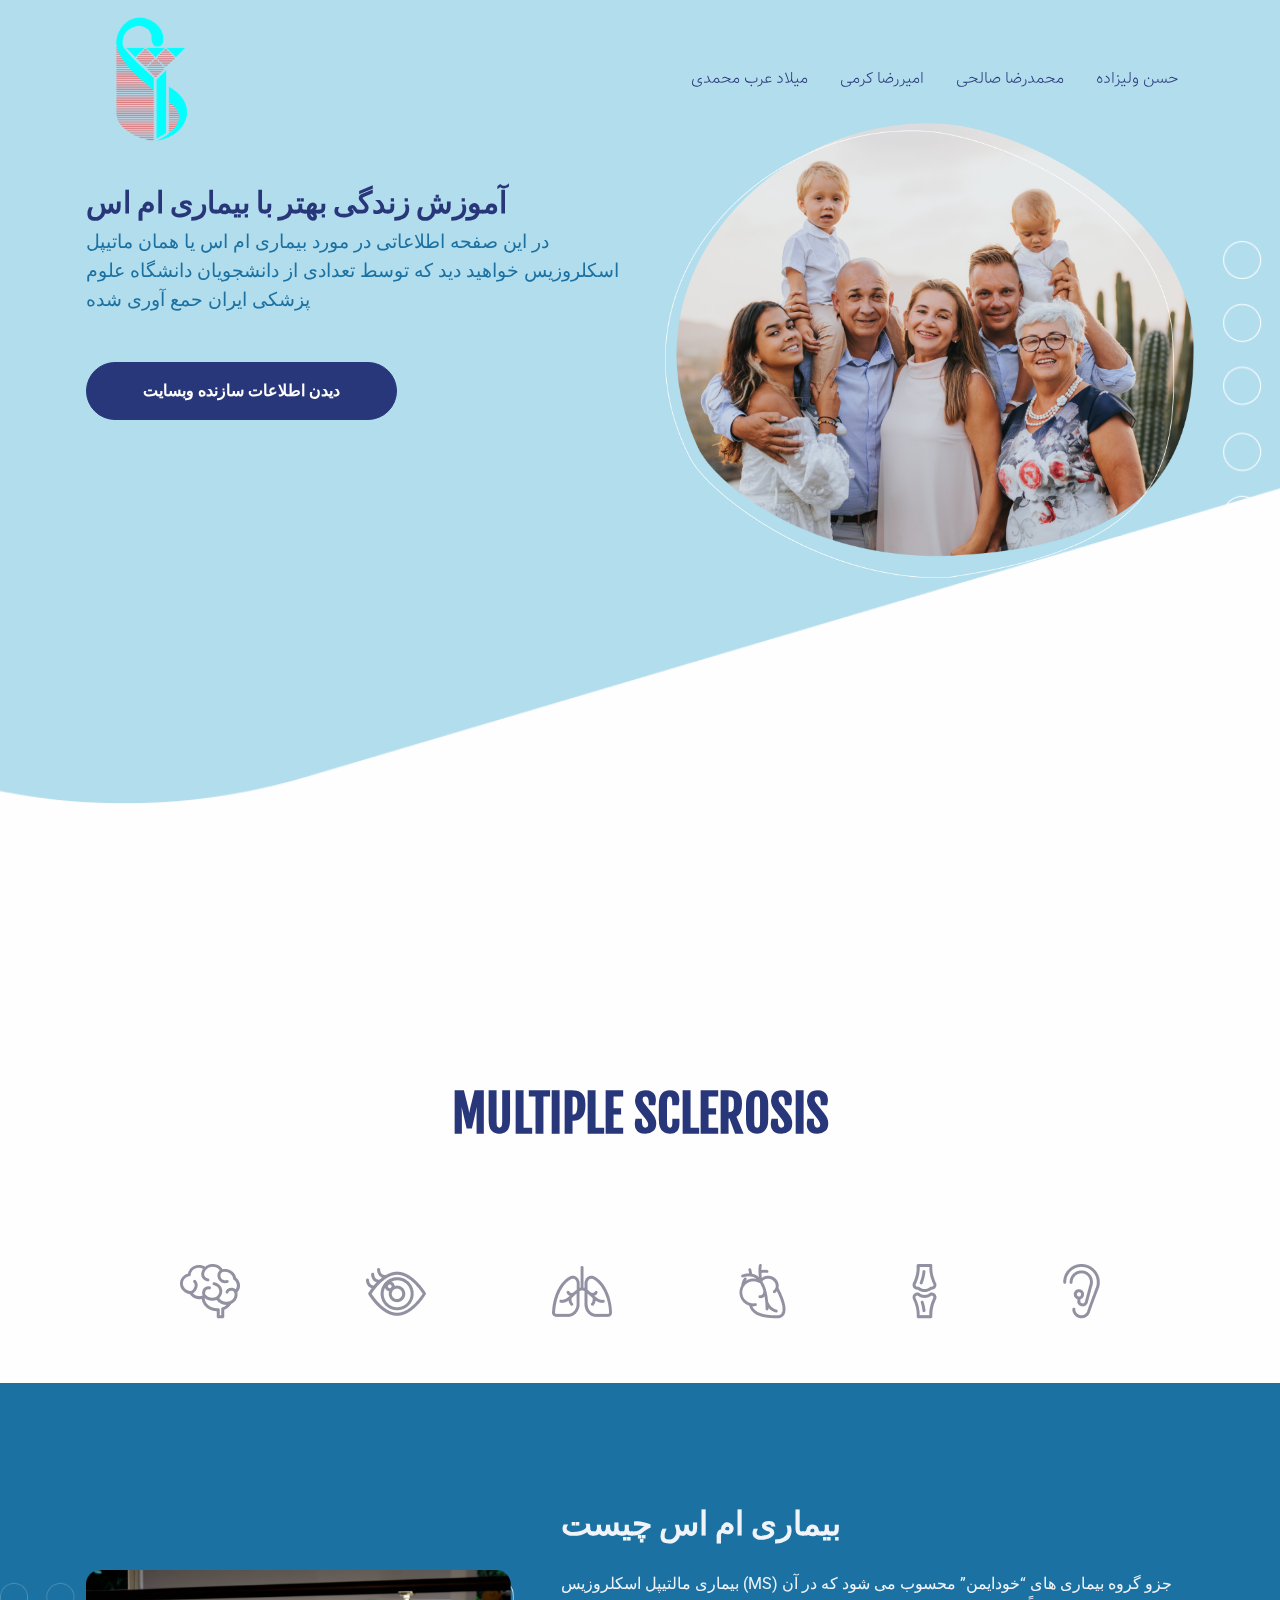
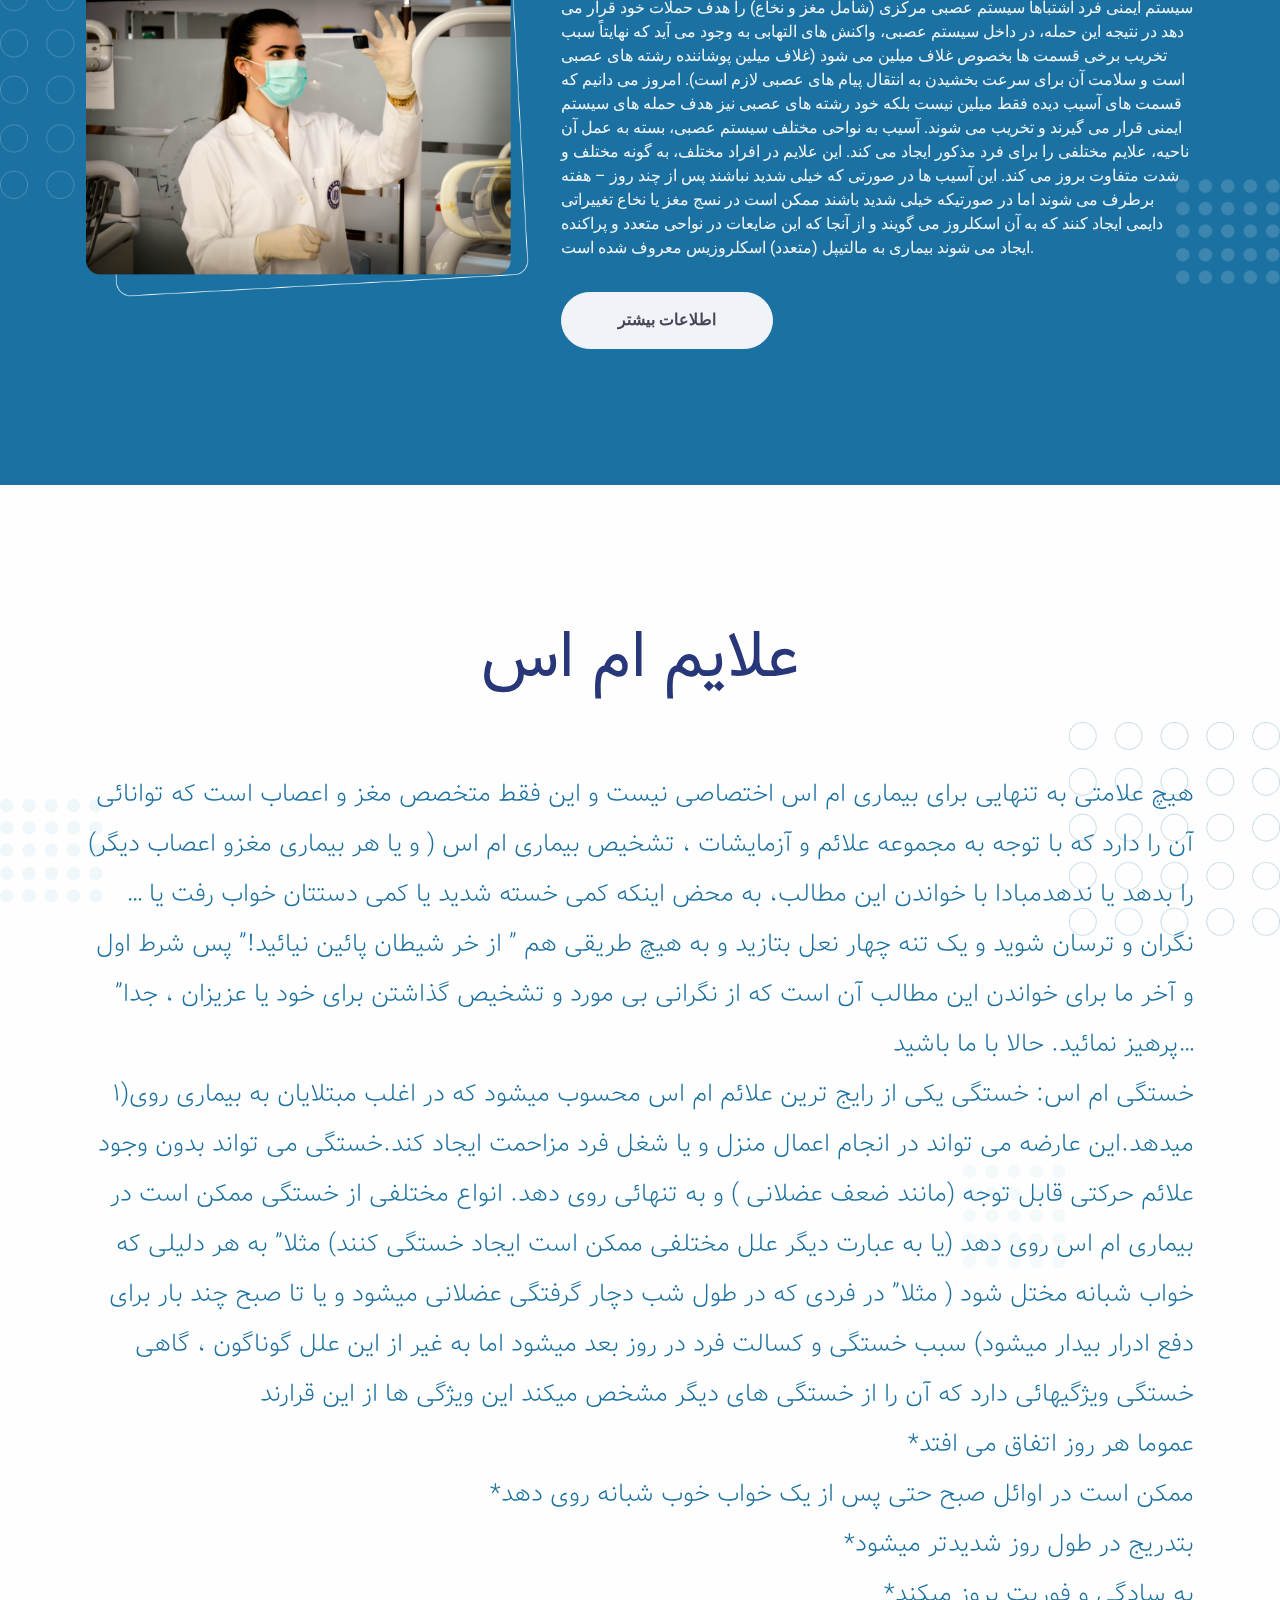
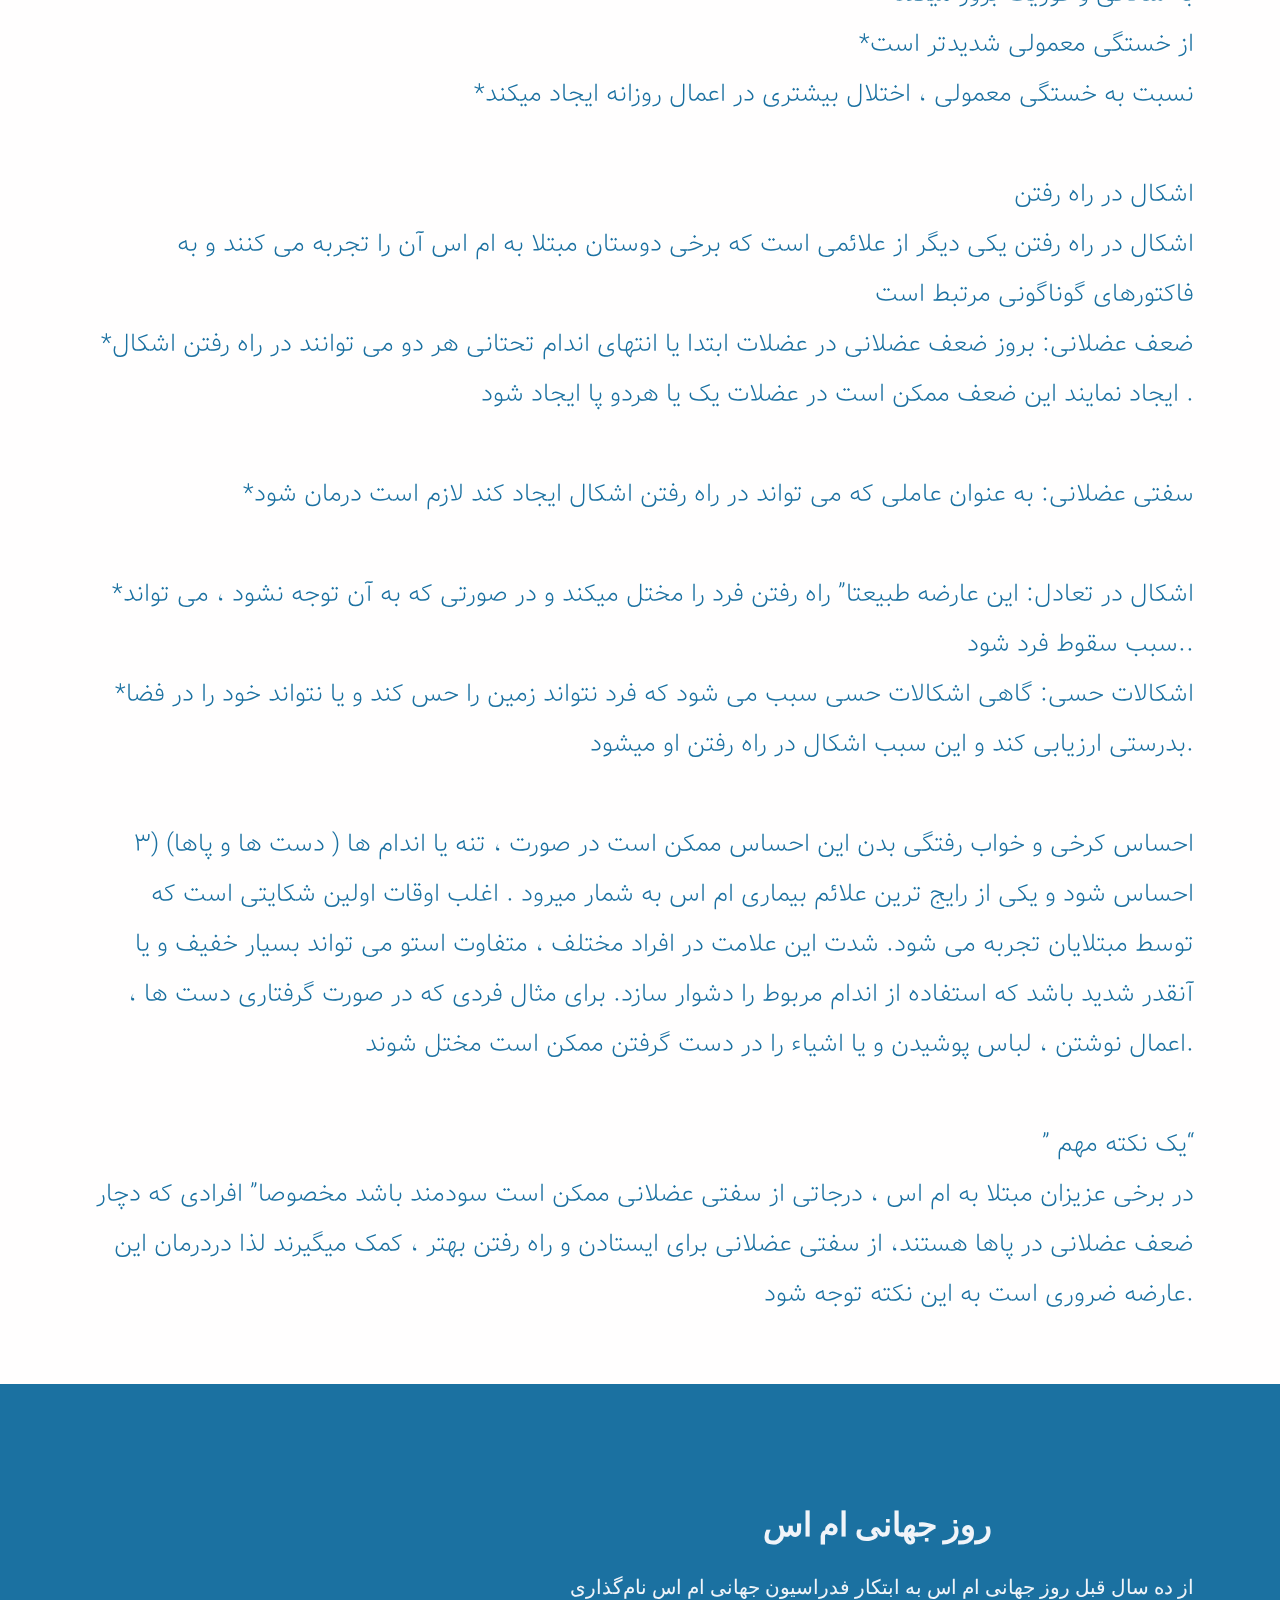
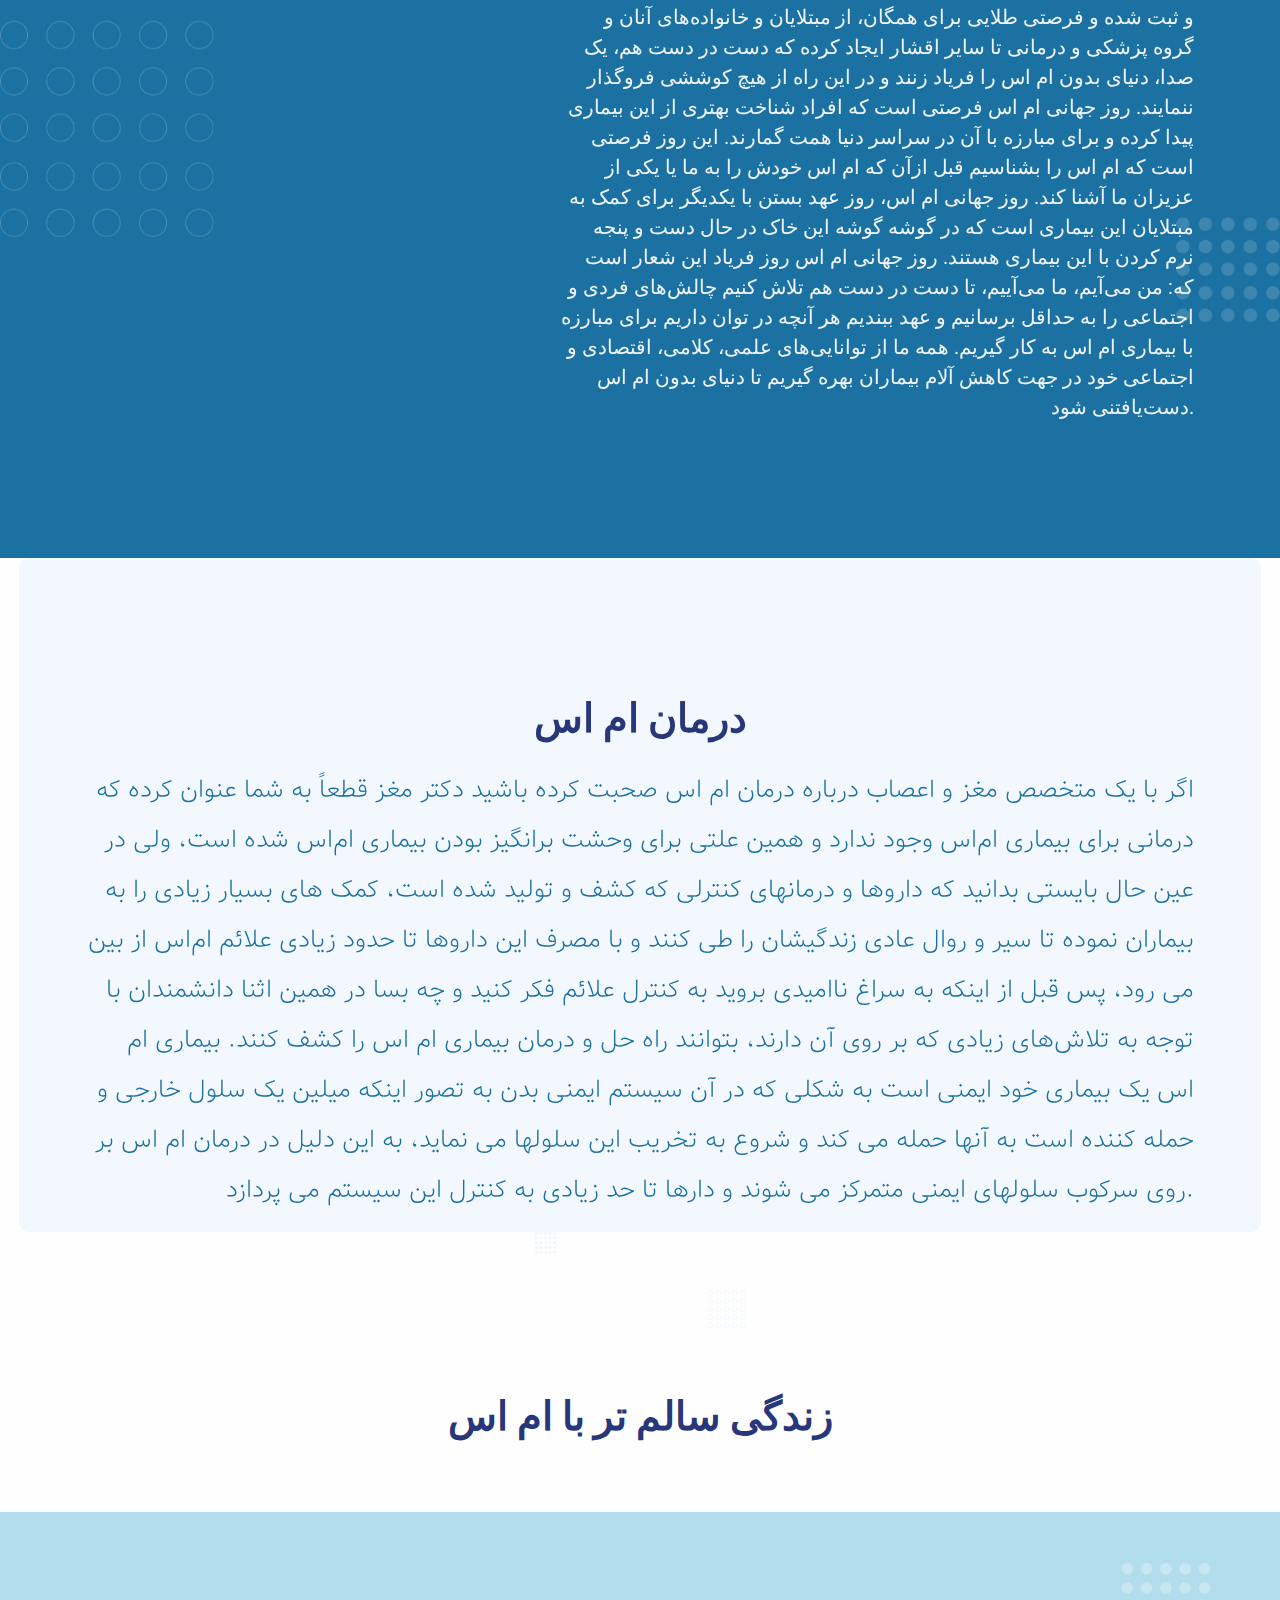
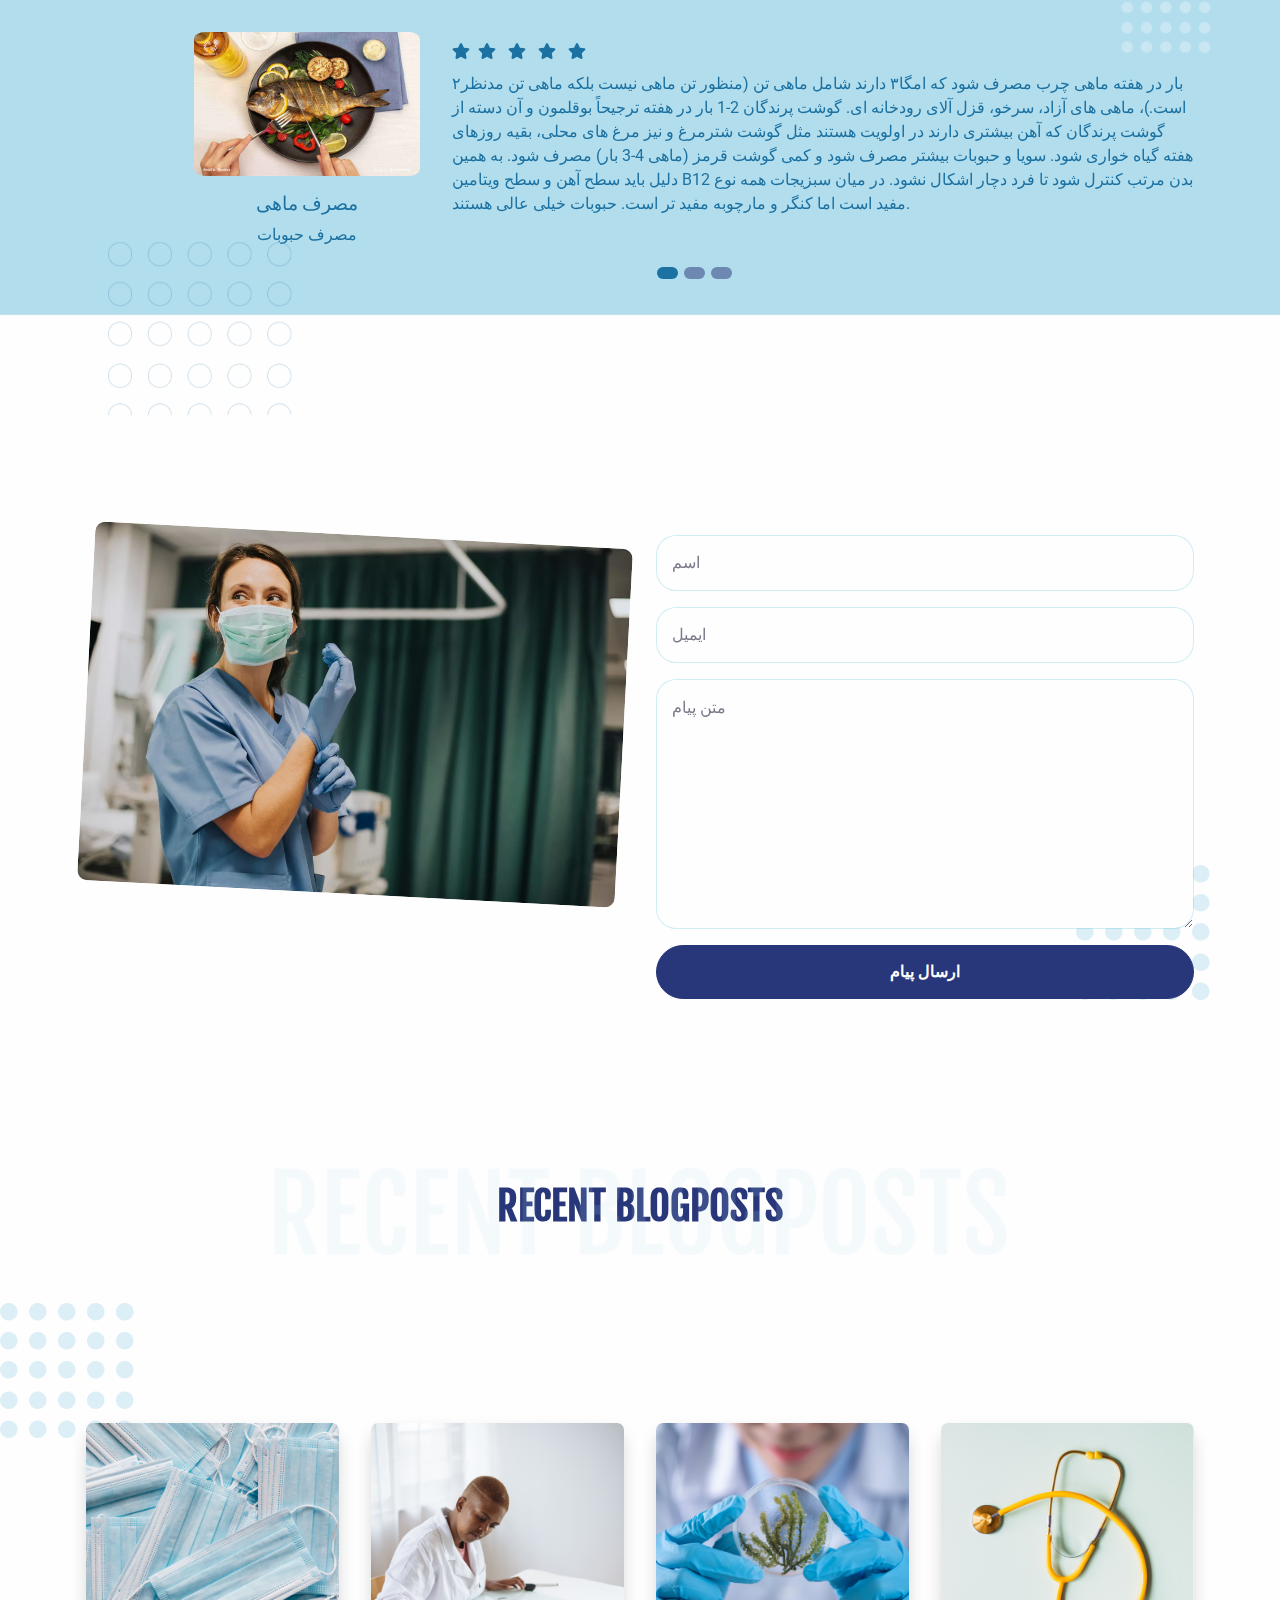
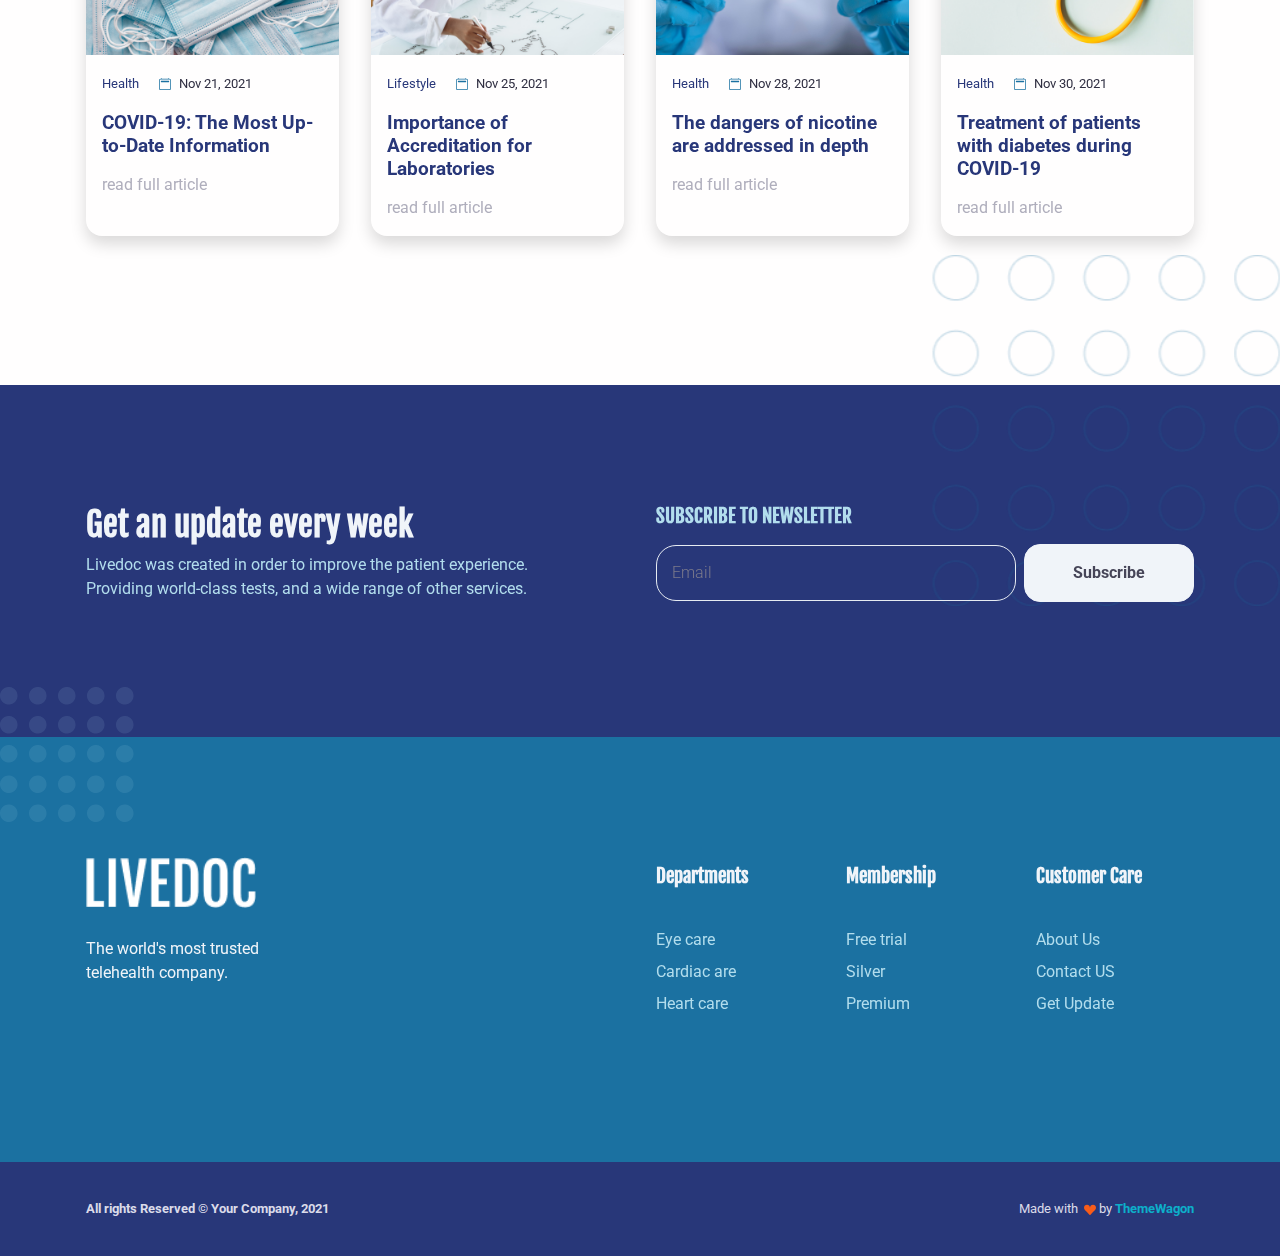
==== commit fd7f6a0b: "9 aban done 1" ====
--- a/public/index.html
+++ b/public/index.html
@@ -227,7 +227,7 @@
 
             <!--/.bg-holder-->
 
-            <h1 class="text-center">علایم ام اس</h1>
+            <h1 class="text-center text__header">علایم ام اس</h1>
           </div>
         </div>
       </div>
@@ -267,11 +267,6 @@
 
               کند.خستگی می تواند بدون وجود علائم حرکتی قابل توجه (مانند ضعف عضلانی ) و به تنهائی روی دهد.
 
-              علت خستگی یماری ام اس بدرستی معلوم نیست و اصولا” این شکایت ، متاسفانه قابل ارزیابی و اندازه گیری هم نیست
-              ولی دانشمندان در پی راهی هستند که بتوان با آن
-
-              میزان خستگی را اندازه گیری کرد شاید به همین دلیل است که گاهی خستگی عزیزان مبتلا به ام اس به حساب افسردگی ،
-              تنبلی و یا بی علاقگی گذاشته میشود.
 
               انواع مختلفی از خستگی ممکن است در بیماری ام اس روی دهد (یا به عبارت دیگر علل مختلفی ممکن است ایجاد خستگی
               کنند) مثلا” به هر دلیلی که خواب شبانه مختل
@@ -279,13 +274,10 @@
               شود ( مثلا” در فردی که در طول شب دچار گرفتگی عضلانی میشود و یا تا صبح چند بار برای دفع ادرار بیدار میشود)
               سبب خستگی و کسالت فرد در روز بعد میشود
 
-              . افسردگی نیز می تواند سبب احساس خستگی در فرد شود و درکنار اینها ، فردی نیز که ناچار است برای انجام اعمال
-              عادی روزانه اش انرژی زیادی مصرف کند (مثلا ”
-
-              برای لباس پوشیدن ، تهیه غذا ، راه رفتن و غیره ). دچار خستگی مفرط میشود. اما به غیر از این علل گوناگون ،
+              اما به غیر از این علل گوناگون ،
               گاهی خستگی ویژگیهائی دارد که آن را از خستگی های
 
-              دیگر مشخص میکند . این ویژگی ها از این قرارند:
+              دیگر مشخص میکند این ویژگی ها از این قرارند
               <br>
 
               *عموما هر روز اتفاق می افتد
@@ -305,66 +297,28 @@
 
               *نسبت به خستگی معمولی ، اختلال بیشتری در اعمال روزانه ایجاد میکند
               <br>
-
-              چگونه خستگی خود را مدیریت کنیم؟
-
-              <br>
-              از آنجا که خستگی در بسیاری موارد با موفقیت درمان میشود مانند خستگی ناشی از افسردگی ، بیماری تیروئید یا کم
-              خونی و یا به عنوان عارضه برخی داروها یا نتیجه بی
-
-              فعالیتی، لازم است در صورت بروز آن ، با پزشک در میان بگذاریم تا با یافتن علت ، اقدامات لازم برای برطرف کردن
-              آن انجام دهد.
-
-              اقداماتی که ممکن است برای رفع خستگی انجام شود عبارتند از:
-              <br>
-
-              *مشورت با یک کاردرمان( کاردرمانی یکی از رشته های توانبخشی است) که می تواند به ما کمک کند اعمال روزانه مان
-              را بهتر و آسانتر انجام دهیم.
-              <br>
-              *مشورت با یک فیزیوتراپیست که می تواند با طراحی یک برنامه مناسب ورزشی روزانه ،به ما کمک کند تا از عوارض بی
-              فعالیتی رهائی یابیم.
-              <br>
-              *مشورت با همکاران روانشناس یا روانپزشک برای مدیریت استرس ،تمرینات آرام سازی (relaxation)….
-              <br>
-              مدیریت گرما – اقدامات لازم برای جلوگیری از افزایش درجه حرارت بدن
-              <br>
-              درمان داروئی-اگرچه هیچ داروئی از مراجع علمی دنیا ،تائیدیه برای درمان خستگی ام اس ندارد اما دو داروئی که به
-              نظر می رسد تا حدی می تواند کمک کننده باشد
-
-              آمانتادین و مدافینیل است که زیر نظر پزشک معالج می توان از آنها کمک گرفت.
-
-              در صورت امکان قطع داروهائی که خود ممکن است ایجاد خستگی نماید مانند داروهای انترفران که برای درمان بیماری
-              کاربرد دارد اما در برخی موارد خود ایجاد خستگی
-
-              میکند.
-              <br>
-              ۲)اشکال در راه رفتن
-
+              <br>
+              اشکال در راه رفتن
+              <br>
               اشکال در راه رفتن یکی دیگر از علائمی است که برخی دوستان مبتلا به ام اس آن را تجربه می کنند و به فاکتورهای
-              گوناگونی مرتبط است:
+              گوناگونی مرتبط است
               <br>
               *ضعف عضلانی: بروز ضعف عضلانی در عضلات ابتدا یا انتهای اندام تحتانی هر دو می توانند در راه رفتن اشکال ایجاد
               نمایند این ضعف ممکن است در عضلات یک یا
 
-              هردو پا ایجاد شود ولی با تمرینات فیزیوتراپی و نیز استفاده از وائل کمکی قابل جبران و کنترول است.
-              <br>
-              *سفتی عضلانی: به عنوان عاملی که می تواند در راه رفتن اشکال ایجاد کند لازم است درمان شود.تمرینات مناسب
-              ورزشی و فیزیوتراپی و نیز استفاده از داروهائی نظیر
-
-              باکلوفن یا تیزانیدین( البته با نظر پزشک معالج)در ردمان این عارضه عموما موفق هستند
-              <br>
+              هردو پا ایجاد شود .
+              <br> <br>
+              *سفتی عضلانی: به عنوان عاملی که می تواند در راه رفتن اشکال ایجاد کند لازم است درمان شود
+
+              <br> <br>
               *اشکال در تعادل: این عارضه طبیعتا” راه رفتن فرد را مختل میکند و در صورتی که به آن توجه نشود ، می تواند سبب
-              سقوط فرد شود.تمرینات مناسب تعادلی با نظر
-
-              فیزیوتراپ یا کاردرمان و نیز استفاده از وسائل کمکی به بهبود راه رفتن و امنیت راه رفتن فرد کمک موثری می
-              نماید.
+              سقوط فرد شود..
               <br>
               *اشکالات حسی: گاهی اشکالات حسی سبب می شود که فرد نتواند زمین را حس کند و یا نتواند خود را در فضا بدرستی
               ارزیابی کند و این سبب اشکال در راه رفتن او
 
-              میشود. تمرینات مناسب توانبخشی می تواند به برگشت این حس کمک نماید.
-              <br>
-              *خستگی : به موازات احساس خستگی، راه رفتن فرد نیز مختل میشود که در قسمت اول در مورد آن به تفضیل صحبت کردیم.
+              میشود.
+              <br>
               <br>
               ۳) احساس کرخی و خواب رفتگی بدن
 
@@ -379,64 +333,6 @@
 
               شوند.
               <br>
-              افرادیکه درجات شدید این علامت را در صورت خود احساس کنند ، لازم است در زمان خوردن و جدیدن مراقب باشند چرا
-              که ممکن است زبان و یا قسمت داخل دهان خود
-
-              را گاز بگیرند . از طرف دیگر اگر این اختلالدر اندامها روی دهد، بدلیل مختل شدن حس لامسه در آن قسمت و در
-              نتیجه عدم درک محرک های پوستی ، در مواجهه با اشیاء
-
-              داغ، ممکن است دچار سوختگی شوند.متاسفانه در حال حاضر درمان موثری برای رفع این مشکل وجود ندارد با اینحال
-              خوشبختانه در اغلب موارد انقدر خفیف است که
-
-              نیازی به درمان ندارد. در موارد شوید و مزاحم پزشک معالج ممکن است از برخی داروها استفاده نماید.
-              <br>
-              ۴) سفتی عضلانی
-
-              سفتی عضلانی یا به عبارت دیگر ” اسپاستیسیتی” عبارتست از احساس سفتی و گرفتگی های عضلانی است که در نتیجه
-              انقباض مداوم یا گاهگاهی عضلانی بروز میکند.
-
-              این گرفتگی ممکن است انقدر خفیف باشد که خود فرد احساس نکند و فقط در معاینه مشخص شود و یا آنقدر شدید ، که
-              راه رفتن فرد را دچار اختلال کند( معمولا” پاها را
-
-              گرفتار میکند)
-              <br>
-              سفتی عضلانی مورد بحث ما درصورتیکه شدید باشد، می تواند سبب ایجاد درد یا گرفتگی در اطراف مفاصل شود و حتی
-              ایجاد کمردرد نماید. همانطور که گفتیم در هر اندامی
-
-              ممکن است روی دهد اما در پاها شایع تر است و می تواند با عوامل مختلفی تشدید یابد مثلا ” حرکات ناگهانی ،
-              تغییر وضعیت اندام ، تغییرات درجه حرارت یا رطوبت ،
-
-              عفونت ها و حتی خیلی ساده با پوشیدن لباس های تنگ.
-
-              در صورت وجود، سفتی عضلانی باید بدرستی درمان شود تا از بروز عوارض ناشی از آن جلوگیری شود.
-
-              مدیریت و درمان سفتی عضلانی ام اس
-
-              از آنجا که شدت سفتی عضلانی و ماهیت آن از فردی به فردی متفاوت است لذا درمان صحیح آن ، همکاری بین فرد مبتلا
-              ، پزشک معالج ، فیزیوتراپیست و کاردرمان
-
-              مربوطه را می طلبد. شروع درمان و انتخاب راه های مناسب درمانی نظیر ورزش ، دارو، تغییر در الگوی زندگی روزانه
-              و یا مخلوطی از این رو شما در کنار اقدامات
-
-              فیزیوتراپی یا کاردرمانی با نظر پزشک معالج انجام می گیرد.اقدامات توانبخشی زیر نظر همکاران فیزیوتراپ و یا
-              کاردرمان در بهبود این عارضه بسیار موثر هستند اما در
-
-              کنار آنها پزشک ممکن است از داروها نیز استفاده نماید.
-
-              داروهای موجود برای رفع گرفتگی و سفتی عضلانی عبارتند از :
-              <br>
-              *باکلوفن. بیشترین داروئی که مورد استفاده قرار می گیرد باکلوفن است این دارو سبب شل شدن عضلات می شود اما در
-              کنار این اثر مثبت ممکن است عوارضی هم داشته
-
-              باشد مانند خواب آلودگی یا احساس ضعف عضلانی . لذا مصرف آن حتما لازم است با نظر پزشک معالج باشد .
-              <br>
-              *تیزانیدن.این دارو نیز سبب شل شدن و رفع گرفتگی های عضلانی می شود اما متاسفانه در خیلی موارد ایجاد خواب
-              آلودگی و خشکی دهان می کند.غیر از داروی فوق در
-
-              موارد محدودی نیز ممکن است داروهای دیگری مورد استفاده قرار گیرند که از ذکر نام آنها پرهیز می کنیم.
-
-              تزریق “سم بوتولینوم” نیز در موارد خاص می تواند در رفع این مشکل موثر باشد ولی البته برای مدت زمانی محدود (
-              معمولا” فقط چند ماه )
               <br>
               ” یک نکته مهم“
               <br>
@@ -451,6 +347,39 @@
         </div>
       </div>
     </section>
+    <section class="bg-secondary">
+      <div class="bg-holder"
+        style="background-image:url(assets/img/gallery/bg-eye-care.png);background-position:center;background-size:contain;">
+      </div>
+      <!--/.bg-holder-->
+
+      <div class="container">
+        <div class="row align-items-center">
+          <div class="col-md-5 col-xxl-6 ms__movie">
+            <div id="23694244802" class=" ms__movie">
+              <script type="text/JavaScript"
+                src="https://www.aparat.com/embed/NWaHt?data[rnddiv]=23694244802&data[responsive]=yes&recom=none"></script>
+            </div>
+          </div>
+          <div class="col-md-7 col-xxl-6 text-center text-md-start">
+            <h2 class="fw-bold text-light mb-4 mt-4 mt-lg-0 ms__day-header">
+              روز جهانی ام اس
+            </h2>
+            <p class="text-light ms__day">
+              از ده سال قبل روز جهانی ام اس به ابتکار فدراسیون جهانی ام اس نام‌گذاری و ثبت شده و فرصتی طلایی برای همگان،
+              از مبتلایان و خانواده‌های آنان و گروه‌ پزشکی و درمانی تا سایر اقشار ایجاد کرده که دست در دست هم، یک صدا،
+              دنیای بدون ام اس را فریاد زنند و در این راه از هیچ کوششی فروگذار ننمایند. روز جهانی ام اس فرصتی است که
+              افراد شناخت بهتری از این بیماری پیدا کرده و برای مبارزه با آن در سراسر دنیا همت گمارند. این روز فرصتی است
+              که ام اس را بشناسیم قبل ازآن‌ که ام اس خودش را به ما یا یکی از عزیزان ما آشنا کند.
+              روز جهانی ام اس، روز عهد بستن با یکدیگر برای کمک به مبتلایان این بیماری است که در گوشه گوشه این خاک در حال
+              دست و پنجه نرم کردن با این بیماری هستند. روز جهانی ام اس روز فریاد این شعار است که: من می‌آیم، ما می‌آییم،
+              تا دست در دست هم تلاش کنیم چالش‌های فردی و اجتماعی را به حداقل برسانیم و عهد ببندیم هر آنچه در توان داریم
+              برای مبارزه با بیماری ام اس به کار گیریم. همه ما از توانایی‌های علمی، کلامی، اقتصادی و اجتماعی خود در جهت
+              کاهش آلام بیماران بهره گیریم تا دنیای بدون ام اس دست‌یافتنی شود.
+            </p>
+          </div>
+        </div>
+    </section>
 
 
     <!-- ============================================-->
@@ -460,15 +389,22 @@
       <div class="container">
         <div class="row">
           <div class="col-12 py-3">
-          
+
             <!--/.bg-holder-->
 
             <h1 class="text-center">درمان ام اس</h1>
           </div>
           <p class="symptoms-ms">
-            اگر با یک متخصص مغز و اعصاب درباره درمان ام اس صحبت کرده باشید دکتر مغز قطعاً به شما عنوان کرده که درمانی برای بیماری ام‌اس وجود ندارد و همین علتی برای وحشت برانگیز بودن بیماری ام‌اس شده است، ولی در عین حال بایستی بدانید که داروها و درمانهای کنترلی که کشف و تولید شده است، کمک های بسیار زیادی را به بیماران نموده تا سیر و روال عادی زندگیشان را طی  کنند و با مصرف این داروها تا حدود زیادی علائم ام‌اس از بین می رود، پس قبل از اینکه به سراغ ناامیدی بروید به کنترل علائم فکر کنید و چه بسا در همین اثنا دانشمندان با توجه به تلاش‌های زیادی که بر روی آن دارند، بتوانند راه حل و درمان بیماری ام اس  را کشف کنند.
-
-بیماری ام اس یک بیماری خود ایمنی است به شکلی که در آن سیستم ایمنی بدن به تصور اینکه میلین یک سلول خارجی و حمله کننده است به آنها حمله می کند و شروع به تخریب این سلولها می نماید، به این دلیل در درمان ام اس بر روی سرکوب سلولهای ایمنی متمرکز می شوند و دارها تا حد زیادی به کنترل این سیستم می پردازد.
+            اگر با یک متخصص مغز و اعصاب درباره درمان ام اس صحبت کرده باشید دکتر مغز قطعاً به شما عنوان کرده که درمانی
+            برای بیماری ام‌اس وجود ندارد و همین علتی برای وحشت برانگیز بودن بیماری ام‌اس شده است، ولی در عین حال بایستی
+            بدانید که داروها و درمانهای کنترلی که کشف و تولید شده است، کمک های بسیار زیادی را به بیماران نموده تا سیر و
+            روال عادی زندگیشان را طی کنند و با مصرف این داروها تا حدود زیادی علائم ام‌اس از بین می رود، پس قبل از اینکه
+            به سراغ ناامیدی بروید به کنترل علائم فکر کنید و چه بسا در همین اثنا دانشمندان با توجه به تلاش‌های زیادی که
+            بر روی آن دارند، بتوانند راه حل و درمان بیماری ام اس را کشف کنند.
+
+            بیماری ام اس یک بیماری خود ایمنی است به شکلی که در آن سیستم ایمنی بدن به تصور اینکه میلین یک سلول خارجی و
+            حمله کننده است به آنها حمله می کند و شروع به تخریب این سلولها می نماید، به این دلیل در درمان ام اس بر روی
+            سرکوب سلولهای ایمنی متمرکز می شوند و دارها تا حد زیادی به کنترل این سیستم می پردازد.
           </p>
         </div>
       </div>
@@ -502,12 +438,10 @@
       <div class="container">
         <div class="row">
           <div class="col-12 py-3">
-            <div class="bg-holder bg-size"
-              style="background-image:url(assets/img/gallery/people.png);background-position:top center;background-size:contain;">
-            </div>
+
             <!--/.bg-holder-->
 
-            <h1 class="text-center">PEOPLE WHO LOVE US</h1>
+            <h1 class="text-center">زندگی سالم تر با ام اس</h1>
           </div>
         </div>
       </div>
@@ -530,64 +464,81 @@
             <div class="carousel-inner">
               <div class="carousel-item active" data-bs-interval="10000">
                 <div class="row h-100">
-                  <div class="col-sm-3 text-center"><img src="assets/img/gallery/people-who-loves.png" width="100"
-                      alt="" />
-                    <h5 class="mt-3 fw-medium text-secondary">Edward Newgate</h5>
-                    <p class="fw-normal mb-0">Founder Circle</p>
+                  <div class="col-sm-3 text-center"><img class=" know__logo" src="assets/img/gallery/fish.jpg"
+                      width="100" alt="" />
+                    <h5 class="mt-3 fw-medium text-secondary">مصرف ماهی</h5>
+                    <p class="fw-normal mb-0">مصرف حبوبات</p>
                   </div>
                   <div class="col-sm-9 text-center text-sm-start pt-3 pt-sm-0">
-                    <h2>Fantastic Response!</h2>
-                    <div class="my-2"><i class="fas fa-star me-2"></i><i class="fas fa-star me-2"></i><i
-                        class="fas fa-star me-2"></i><i class="fas fa-star-half-alt me-2"></i><i
-                        class="far fa-star"></i></div>
-                    <p>This medical and health care facility distinguishes itself from the competition by providing
-                      technologically advanced medical and health care. A mobile app and a website are available via
-                      which you can easily schedule appointments, get online consultations, and see physicians, who will
-                      assist you through the whole procedure. And all of the prescriptions, medications, and other
-                      services they offer are 100% genuine, medically verified, and proved. I believe that the Livedoc
-                      staff is doing an outstanding job. Highly recommended their health care services.</p>
+                    <div class="my-2"><i class="fas fa-star me-2"></i><i class="fas fa-star me-2"></i>
+                      <i class="fas fa-star me-2"></i>
+                      <i class="fas fa-star me-2"></i>
+                        <i class="fas fa-star me-2"></i></div>
+                    <p>۲بار در هفته ماهی چرب مصرف شود که امگا۳ دارند شامل ماهی تن (منظور تن ماهی نیست بلکه ماهی تن مدنظر
+                      است.)، ماهی های آزاد، سرخو، قزل آلای رودخانه ای.
+
+                      گوشت پرندگان 2-1 بار در هفته ترجیحاً بوقلمون و آن دسته از گوشت پرندگان که آهن بیشتری دارند در
+                      اولویت هستند مثل گوشت شترمرغ و نیز مرغ های محلی، بقیه روزهای هفته گیاه خواری شود. سویا و حبوبات
+                      بیشتر مصرف شود و کمی گوشت قرمز (ماهی 4-3 بار) مصرف شود. به همین دلیل باید سطح آهن و سطح ویتامین
+                      B12 بدن مرتب کنترل شود تا فرد دچار اشکال نشود.
+
+                      در میان سبزیجات همه نوع مفید است اما کنگر و مارچوبه مفید تر است. حبوبات خیلی عالی هستند.</p>
                   </div>
                 </div>
               </div>
               <div class="carousel-item" data-bs-interval="2000">
                 <div class="row h-100">
-                  <div class="col-sm-3 text-center"><img src="assets/img/gallery/people-who-loves.png" width="100"
+                  <div class="col-sm-3 text-center"><img class=" know__logo" src="assets/img/gallery/water-logo.webp" width="100"
                       alt="" />
-                    <h5 class="mt-3 fw-medium text-secondary">Jhon Doe</h5>
-                    <p class="fw-normal mb-0">UI/UX Designer</p>
+                    <h5 class="mt-3 fw-medium text-secondary">مایعات</h5>
+                    <p class="fw-normal mb-0">رعایت تعادل</p>
                   </div>
                   <div class="col-sm-9 text-center text-sm-start pt-3 pt-sm-0">
-                    <h2>Fantastic Response!</h2>
-                    <div class="my-2"><i class="fas fa-star me-2"></i><i class="fas fa-star me-2"></i><i
-                        class="fas fa-star me-2"></i><i class="fas fa-star-half-alt me-2"></i><i
-                        class="far fa-star"></i></div>
-                    <p>This medical and health care facility distinguishes itself from the competition by providing
-                      technologically advanced medical and health care. A mobile app and a website are available via
-                      which you can easily schedule appointments, get online consultations, and see physicians, who will
-                      assist you through the whole procedure. And all of the prescriptions, medications, and other
-                      services they offer are 100% genuine, medically verified, and proved. I believe that the Livedoc
-                      staff is doing an outstanding job. Highly recommended their health care services.</p>
+                    <div class="my-2"><i class="fas fa-star me-2"></i><i class="fas fa-star me-2"></i>
+                      <i class="fas fa-star me-2"></i>
+                      <i class="fas fa-star me-2"></i>
+                        <i class="fas fa-star me-2"></i></div>
+                    <p>
+                      تأمین مایعات و آب کافی برای بدن بسیار مهم است. کم آبی بدن می تواند خستگی و عفونت های ادراری را
+                      تشدید کند.
+                      <br>
+                      زردچوبه، زعفران، دارچین، سیاه دانه و کنجد جزء ادویه جات مفید هستند اما مصرف نمک را کاهش دهید.
+                      <br>
+                      – تنوع غذایی در رژیم غذایی روزانه وجود داشته باشد.
+                      <br>
+                      – در استفاده از هیچ ماده غذایی افراط و تفریط نشود و میانه‌روی در مصرف مواد مغذی حفظ شود.
+                      <br>
+                      – در مصرف چربی‌ها و شیرینی‌ها صرفه‌جویی شود.
+                      <br>
+                      – روزانه در مواد غذایی باید سهمی از گروه نان و غلات ، سهم از گروه سبزی‌ها، سهم از گروه میوه‌ها،
+                      سهم از گروه لبنیات، سهم از گروه گوشت، تخم‌مرغ و حبوبات وجود داشته باشد.
+
+
+                    </p>
                   </div>
                 </div>
               </div>
               <div class="carousel-item">
                 <div class="row h-100">
-                  <div class="col-sm-3 text-center"><img src="assets/img/gallery/people-who-loves.png" width="100"
+                  <div class="col-sm-3 text-center"><img class=" know__logo" src="assets/img/gallery/salt-logo.jpg" width="100"
                       alt="" />
-                    <h5 class="mt-3 fw-medium text-secondary">Jeny Doe</h5>
-                    <p class="fw-normal mb-0">Web Designer</p>
+                    <h5 class="mt-3 fw-medium text-secondary">نمک</h5>
+                    <p class="fw-normal mb-0">غذاهای پرچرب</p>
                   </div>
                   <div class="col-sm-9 text-center text-sm-start pt-3 pt-sm-0">
-                    <h2>Fantastic Response!</h2>
-                    <div class="my-2"><i class="fas fa-star me-2"></i><i class="fas fa-star me-2"></i><i
-                        class="fas fa-star me-2"></i><i class="fas fa-star-half-alt me-2"></i><i
-                        class="far fa-star"></i></div>
-                    <p>This medical and health care facility distinguishes itself from the competition by providing
-                      technologically advanced medical and health care. A mobile app and a website are available via
-                      which you can easily schedule appointments, get online consultations, and see physicians, who will
-                      assist you through the whole procedure. And all of the prescriptions, medications, and other
-                      services they offer are 100% genuine, medically verified, and proved. I believe that the Livedoc
-                      staff is doing an outstanding job. Highly recommended their health care services.</p>
+                    <div class="my-2"><i class="fas fa-star me-2"></i><i class="fas fa-star me-2"></i>
+                      <i class="fas fa-star me-2"></i>
+                      <i class="fas fa-star me-2"></i>
+                        <i class="fas fa-star me-2"></i></div>
+                    <p>– پرهیز از مصرف غذاهای چرب و پرنمک و استفاده مناسب و متعادل از میوه و سبزیجات
+<br>
+                      – کم تر کردن مصرف نمک
+<br>
+                      – مصرف ویتامین D
+<br>
+                      – استفاده نکردن از نوشیدنی های رژیمی
+<br>
+                      – استفاده مستمر از سبزیجات، میوه ها، غلات (پاستا، برنج، گندم، جو، ذرت، جو، و غیره)، آجیل و دانه ها (گردو، بادام، پسته و…) که یک منبع بزرگ از فیبر و پروتئین و اسیدهای چرب امگا ۳ می باشد که خواص ضد التهابی داشته و به تقویت سلامت استخوان کمک می کنند و خطر ابتلا به التهاب مزمن و بیماری های قلبی را کاهش می دهد. حبوبات (لوبیا، نخود فرنگی و…)، ماهی و غذاهای دریایی</p>
                   </div>
                 </div>
               </div>
@@ -607,27 +558,6 @@
     </section>
 
 
-    <!-- ============================================-->
-    <!-- <section> begin ============================-->
-    <section class="py-5">
-
-      <div class="container">
-        <div class="row">
-          <div class="col-12 py-3">
-            <div class="bg-holder bg-size"
-              style="background-image:url(assets/img/gallery/people.png);background-position:top center;background-size:contain;">
-            </div>
-            <!--/.bg-holder-->
-
-            <h1 class="text-center">APPOINTMENT</h1>
-          </div>
-        </div>
-      </div>
-      <!-- end of .container-->
-
-    </section>
-    <!-- <section> close ============================-->
-    <!-- ============================================-->
 
 
     <section class="py-8">
@@ -638,39 +568,29 @@
           </div>
           <!--/.bg-holder-->
 
-          <div class="col-lg-6 z-index-2 mb-5"><img class="w-100" src="assets/img/gallery/appointment.png" alt="..." />
+          <div class="col-lg-6 z-index-2 mb-5"><img  class="w-100 nurse-contact-pic" src="assets/img/gallery/nurse-contact.webp" alt="..." />
           </div>
           <div class="col-lg-6 z-index-2">
-            <form class="row g-3">
-              <div class="col-md-6">
-                <label class="visually-hidden" for="inputName">Name</label>
-                <input class="form-control form-livedoc-control" id="inputName" type="text" placeholder="Name" />
-              </div>
-              <div class="col-md-6">
-                <label class="visually-hidden" for="inputPhone">Phone</label>
-                <input class="form-control form-livedoc-control" id="inputPhone" type="text" placeholder="Phone" />
-              </div>
-              <div class="col-md-6">
-                <label class="form-label visually-hidden" for="inputCategory">Category</label>
-                <select class="form-select" id="inputCategory">
-                  <option selected="selected">Category</option>
-                  <option> Category One</option>
-                  <option> Category Two</option>
-                  <option> Category Three</option>
-                </select>
-              </div>
-              <div class="col-md-6">
-                <label class="form-label visually-hidden" for="inputEmail">Email</label>
-                <input class="form-control form-livedoc-control" id="inputEmail" type="email" placeholder="Email" />
-              </div>
+
+            <form class="row g-3"  action="https://getform.io/f/4f01b848-4e91-480f-9b11-69656e2d6ff2" method="POST">
+
               <div class="col-md-12">
-                <label class="form-label visually-hidden" for="validationTextarea">Message</label>
-                <textarea class="form-control form-livedoc-control" id="validationTextarea" placeholder="Message"
+                <label class="visually-hidden" for="inputName">اسم</label>
+                <input class="form-control form-livedoc-control" id="inputName" type="text" placeholder="اسم" />
+              </div>
+
+              <div class="col-md-12">
+                <label class="form-label visually-hidden" for="inputEmail">ایمیل</label>
+                <input class="form-control form-livedoc-control" id="inputEmail" type="email" placeholder="ایمیل" />
+              </div>
+              <div class="col-md-12">
+                <label class="form-label visually-hidden" for="validationTextarea">متن پیام</label>
+                <textarea class="form-control form-livedoc-control" id="validationTextarea" placeholder="متن پیام"
                   style="height: 250px;" required="required"></textarea>
               </div>
               <div class="col-12">
                 <div class="d-grid">
-                  <button class="btn btn-primary rounded-pill" type="submit">Sign in</button>
+                  <button class="btn btn-primary rounded-pill" type="submit">ارسال پیام</button>
                 </div>
               </div>
             </form>
--- a/public/assets/css/theme.css
+++ b/public/assets/css/theme.css
@@ -18553,4 +18553,36 @@
   border-radius: 10px;
   width: 97vw;
   margin: auto;
+}
+.text__header{
+font-family: "vazir";
+  font-size: 4rem;
+  font-weight:900;
+}
+.ms__movie-container{
+  display: flex;
+  justify-content: space-around;
+}
+.ms__movie-container div{
+width: 40%;
+}
+.ms__movie{
+  border-radius: 10px;
+  overflow: hidden;
+}
+.ms__day{
+  font-size: 20px;
+  text-align: right;
+}
+.ms__day-header{
+  text-align: center;
+}
+.know__logo{
+border-radius: 5%;
+width: 100%;
+height: 9rem;
+}
+.nurse-contact-pic{
+  border-radius: 10px;
+  transform: rotate(3deg);
 }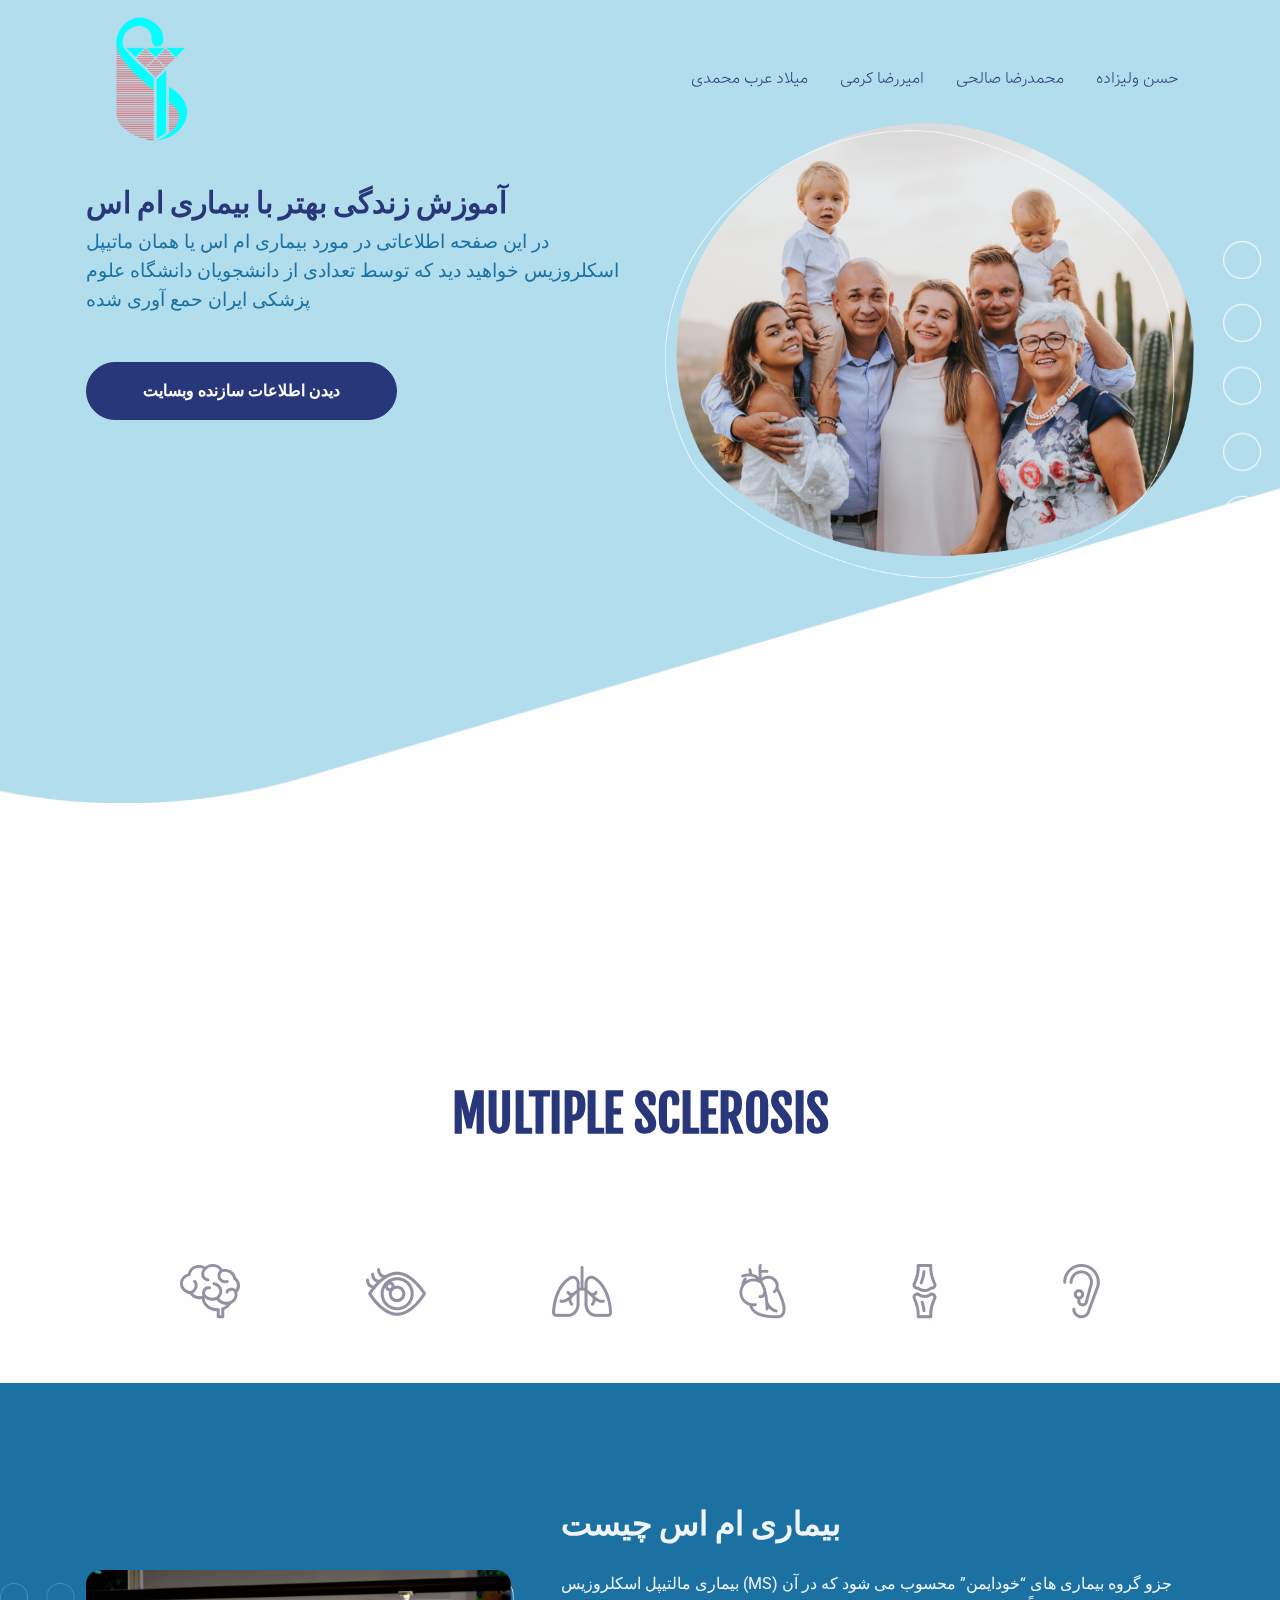
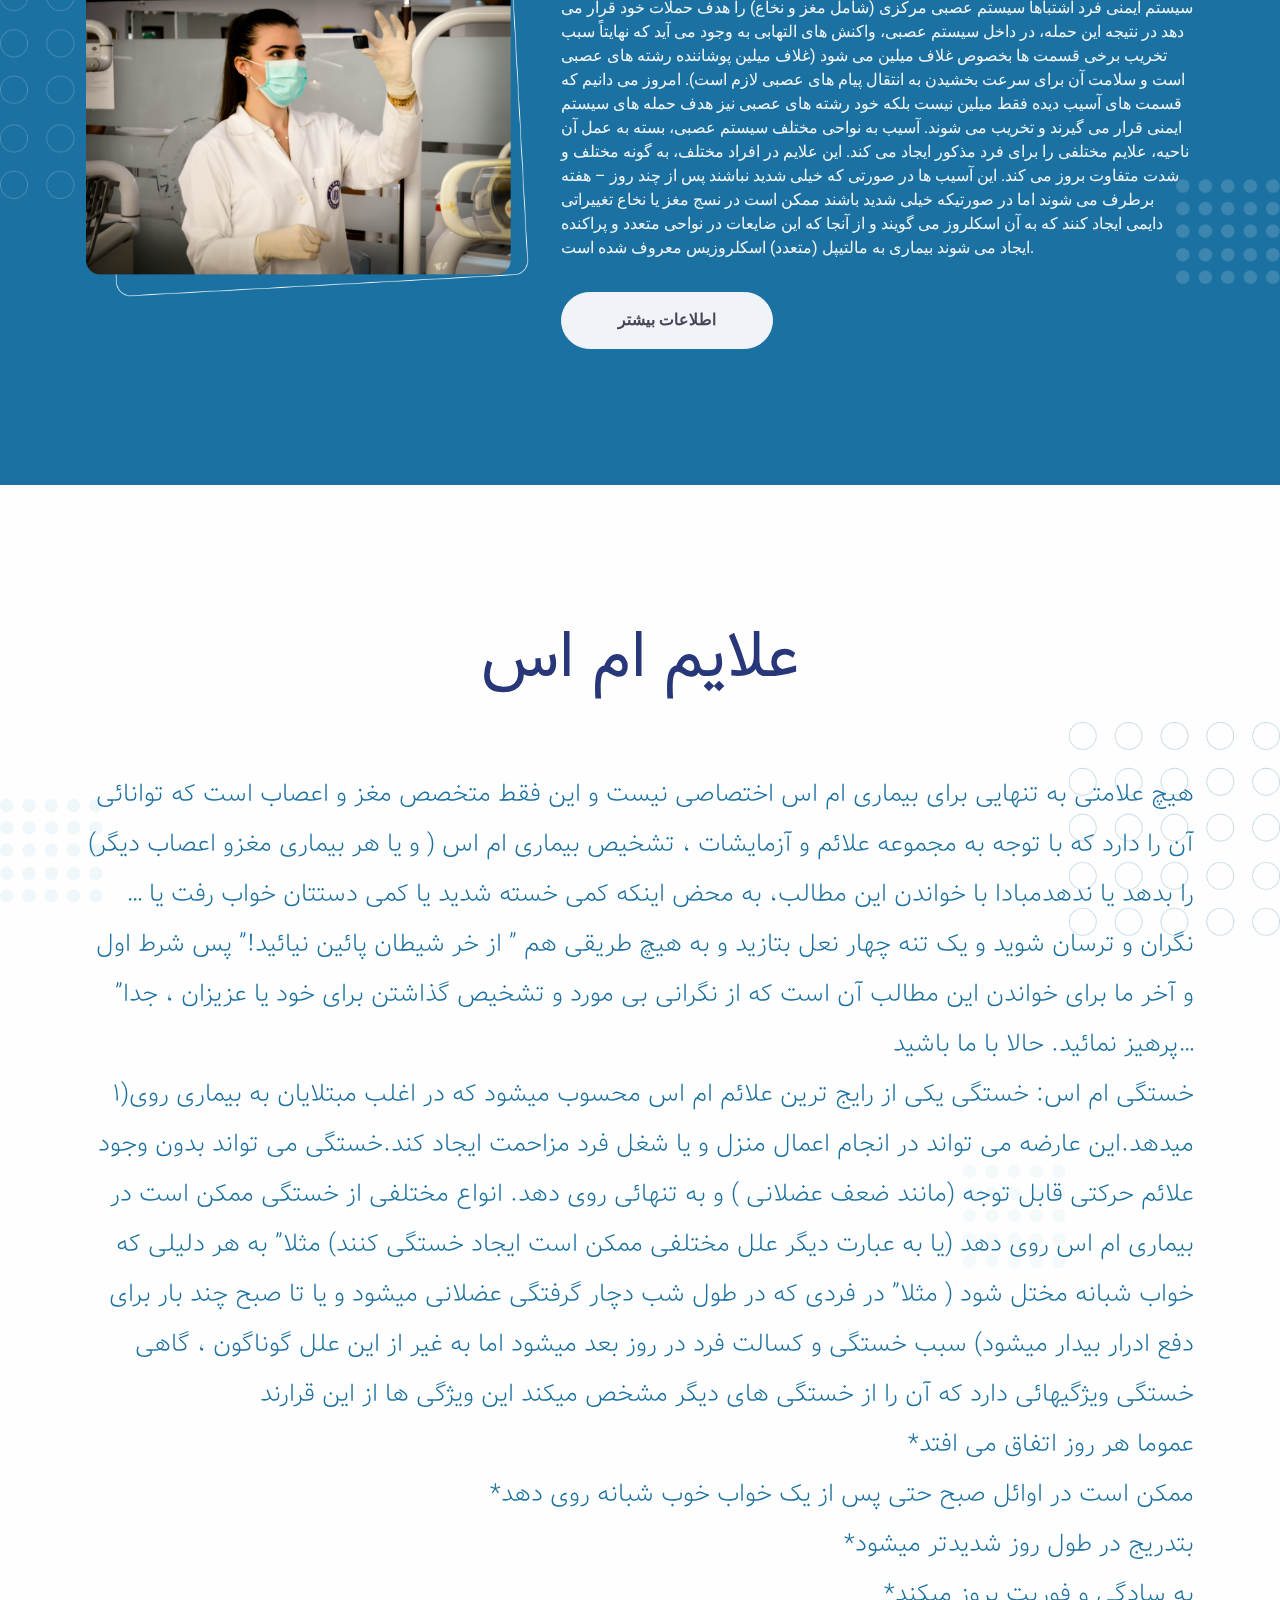
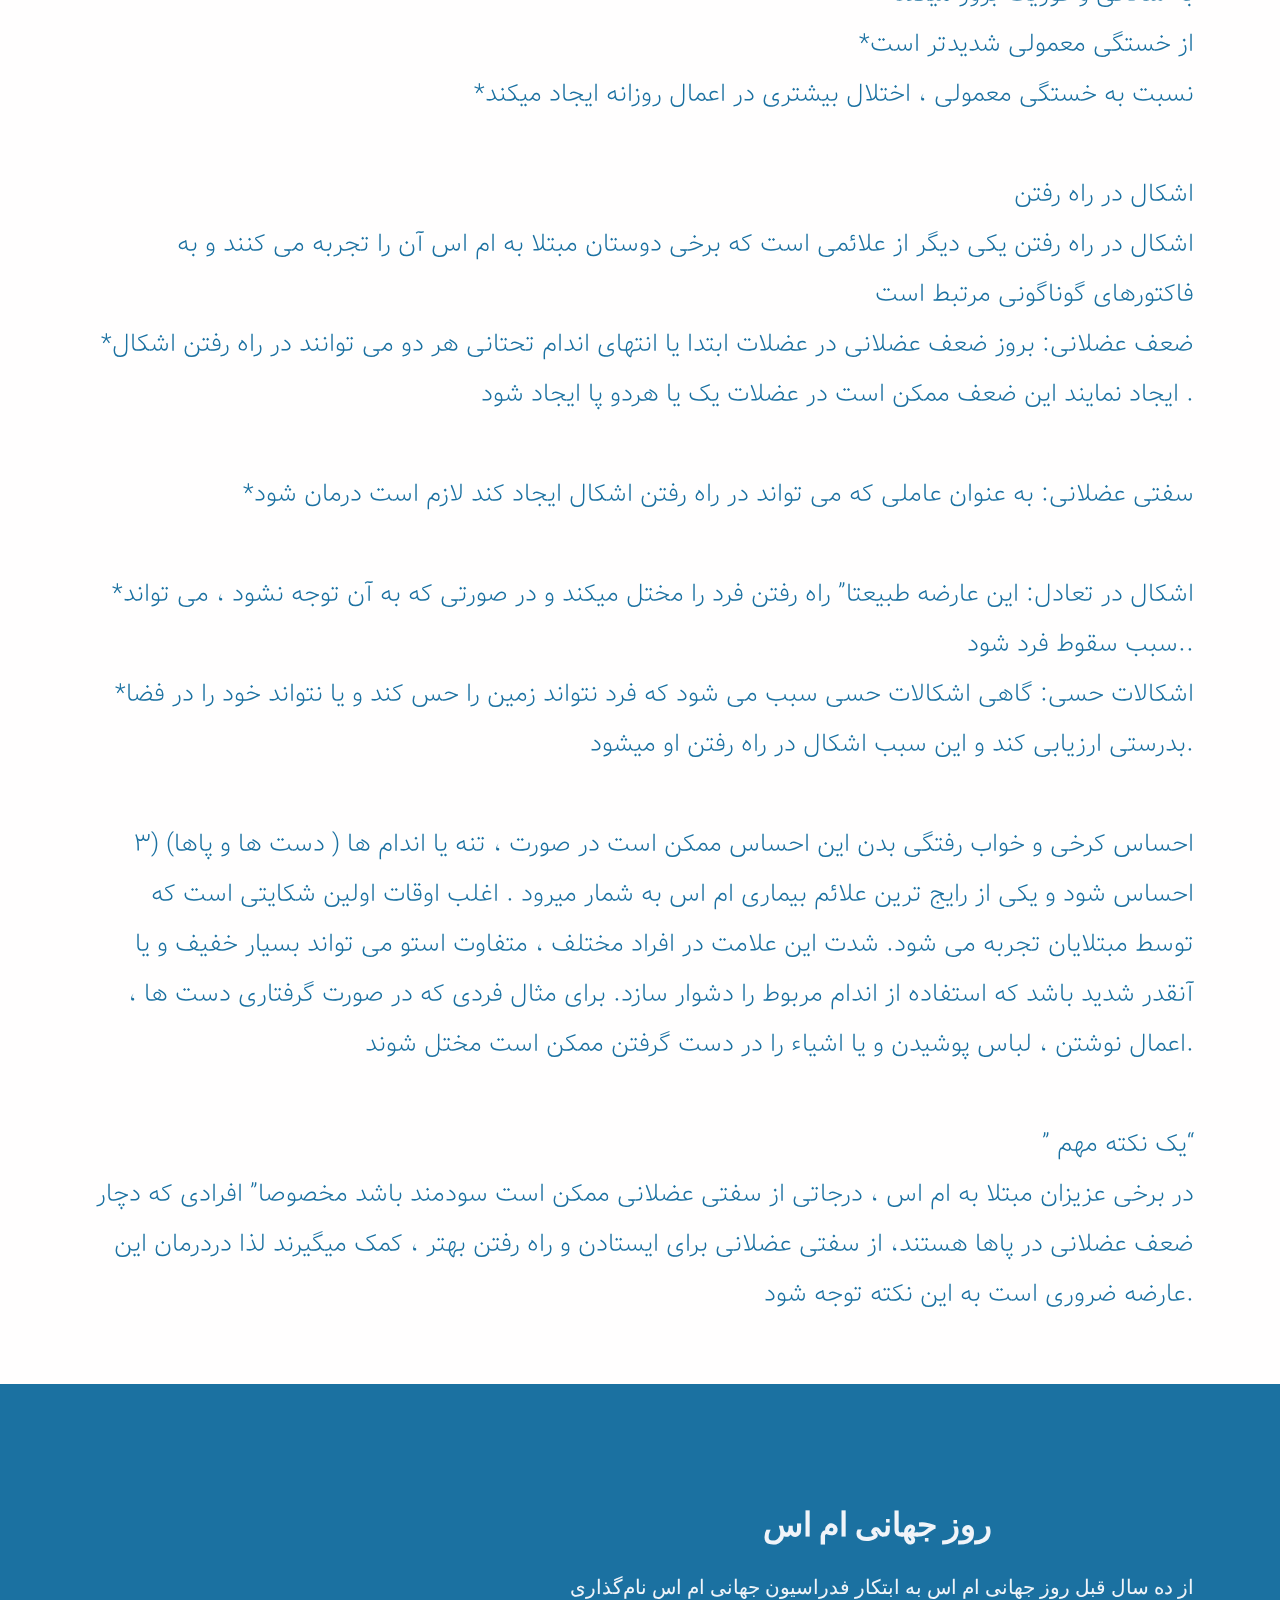
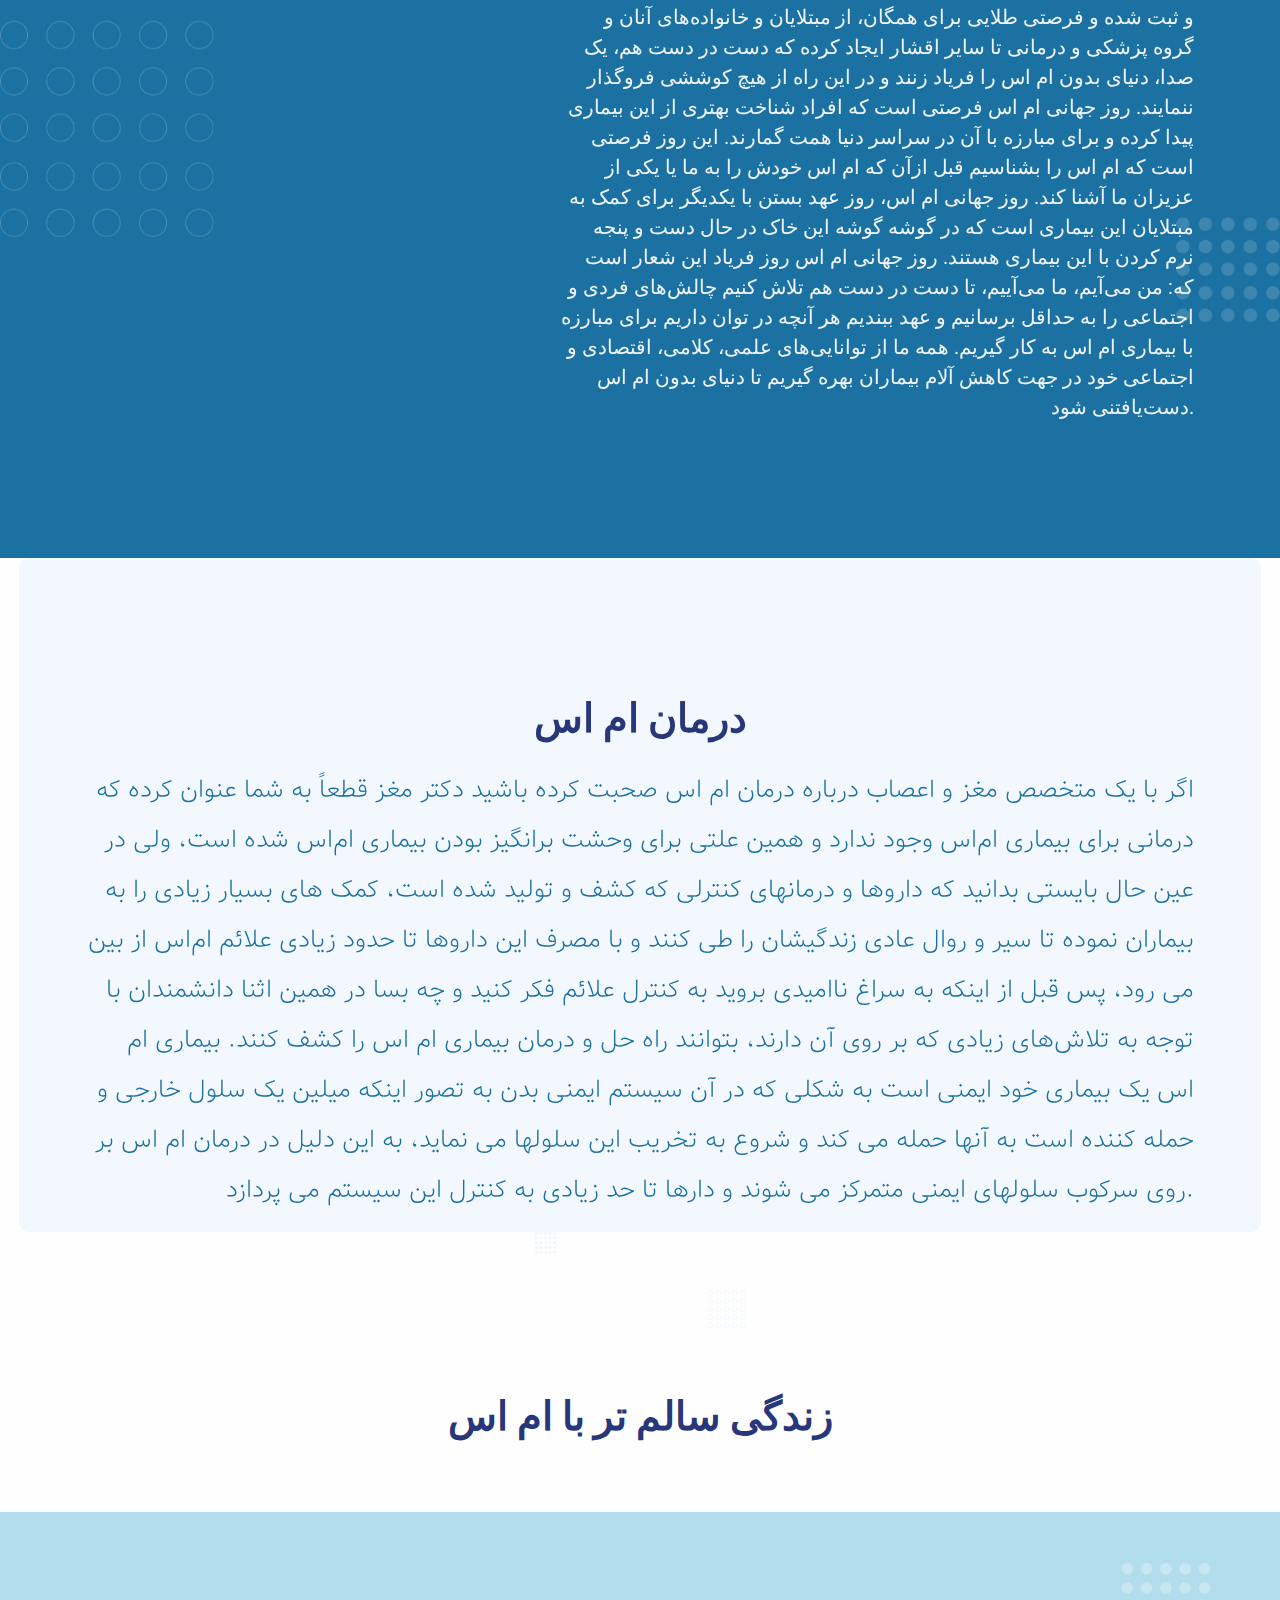
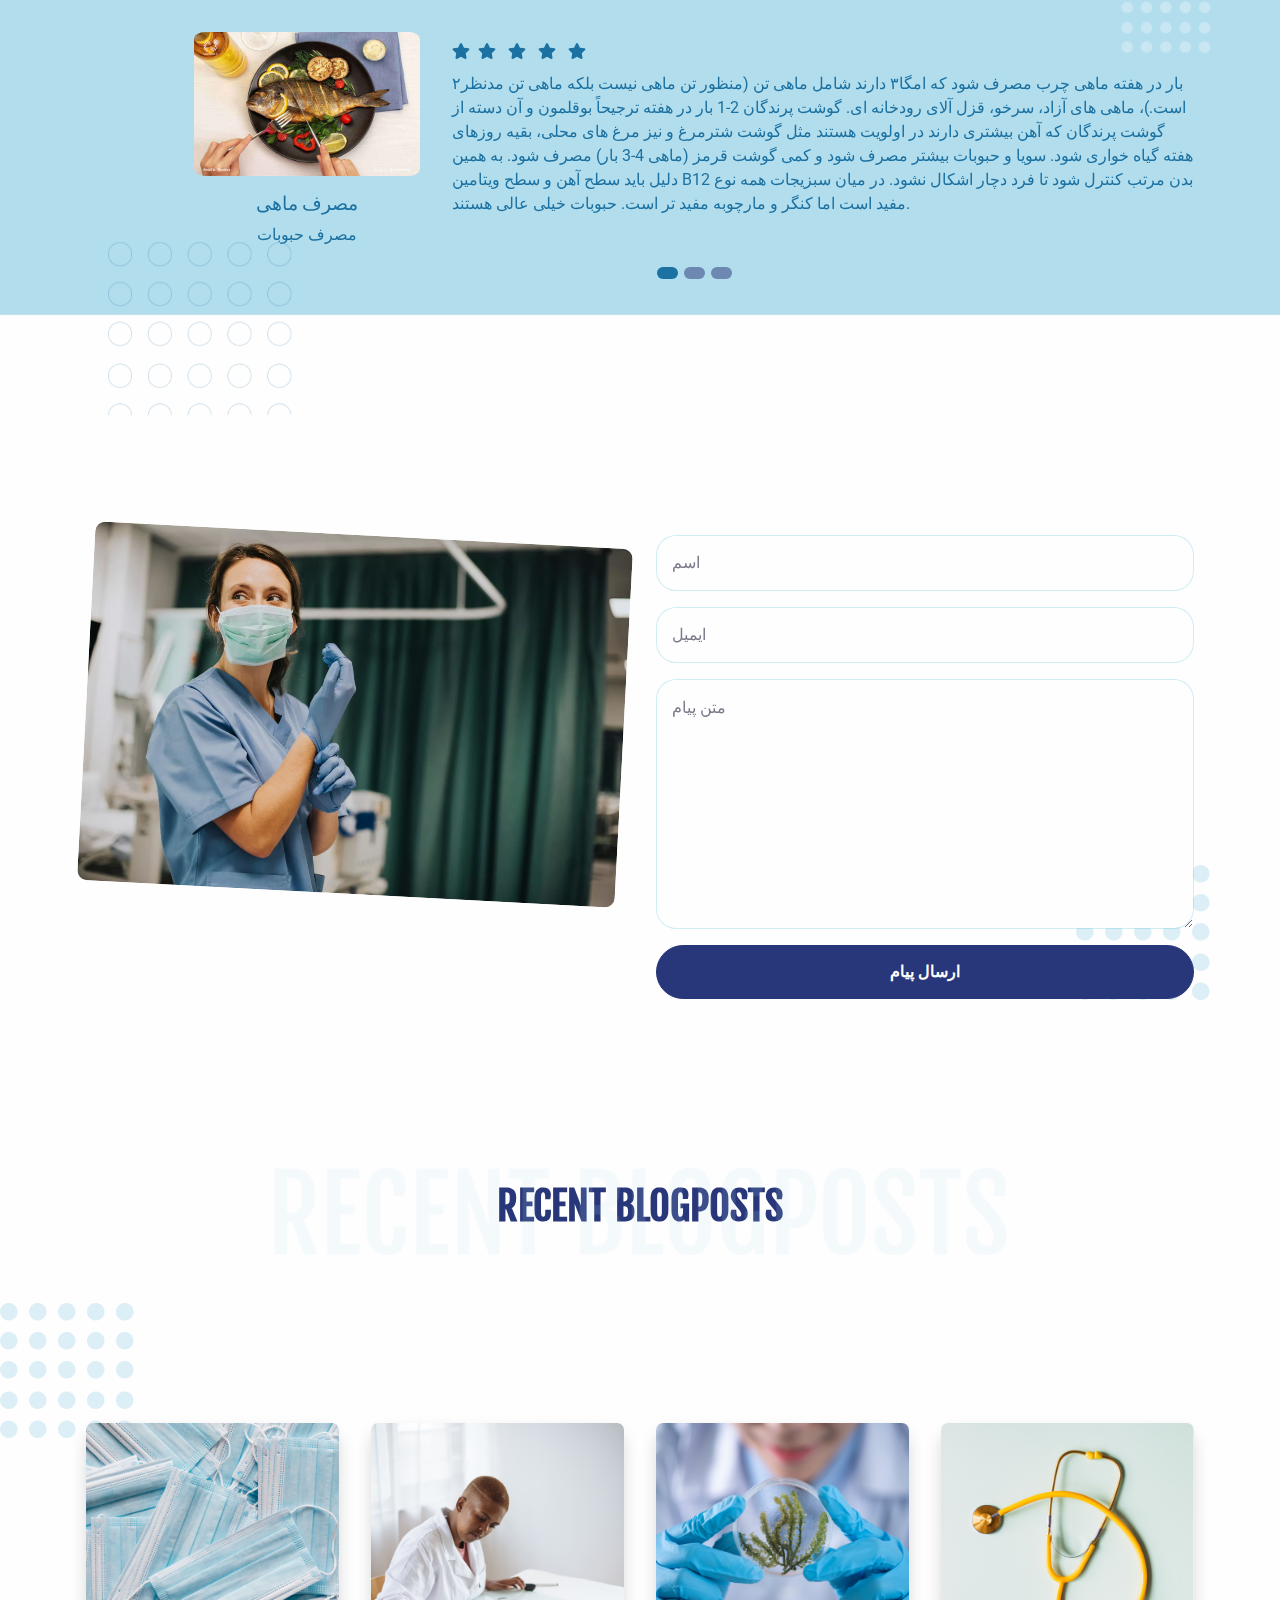
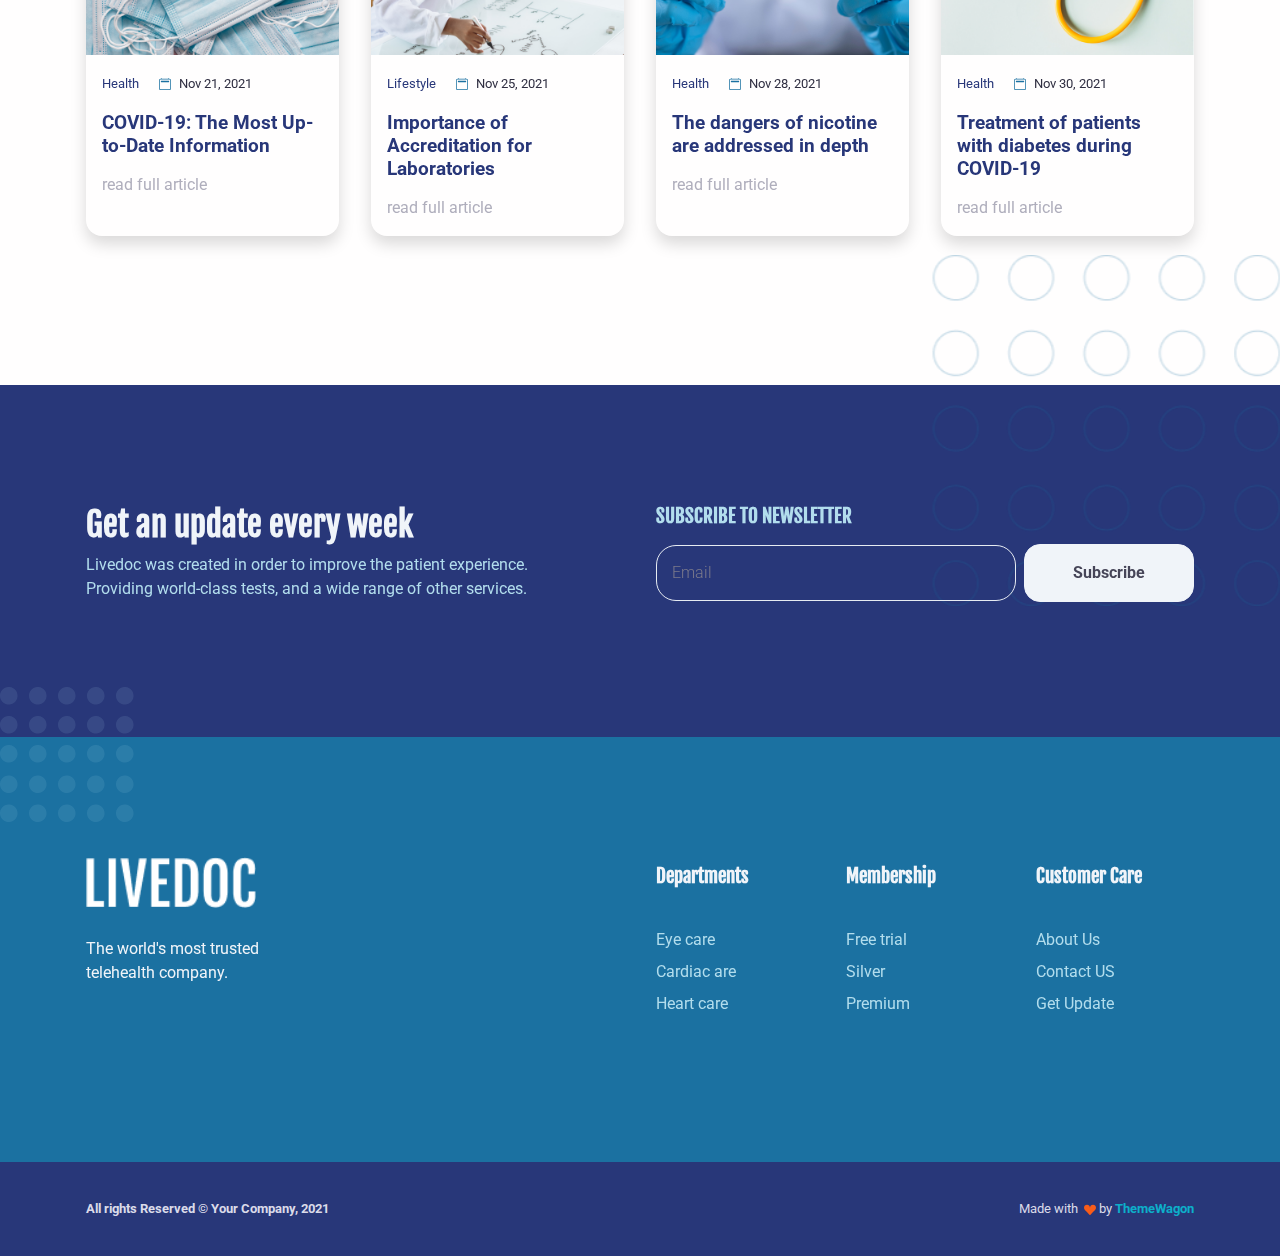
==== commit b6ae70f0: "9aban done 2" ====
--- a/public/index.html
+++ b/public/index.html
@@ -473,7 +473,8 @@
                     <div class="my-2"><i class="fas fa-star me-2"></i><i class="fas fa-star me-2"></i>
                       <i class="fas fa-star me-2"></i>
                       <i class="fas fa-star me-2"></i>
-                        <i class="fas fa-star me-2"></i></div>
+                      <i class="fas fa-star me-2"></i>
+                    </div>
                     <p>۲بار در هفته ماهی چرب مصرف شود که امگا۳ دارند شامل ماهی تن (منظور تن ماهی نیست بلکه ماهی تن مدنظر
                       است.)، ماهی های آزاد، سرخو، قزل آلای رودخانه ای.
 
@@ -488,8 +489,8 @@
               </div>
               <div class="carousel-item" data-bs-interval="2000">
                 <div class="row h-100">
-                  <div class="col-sm-3 text-center"><img class=" know__logo" src="assets/img/gallery/water-logo.webp" width="100"
-                      alt="" />
+                  <div class="col-sm-3 text-center"><img class=" know__logo" src="assets/img/gallery/water-logo.webp"
+                      width="100" alt="" />
                     <h5 class="mt-3 fw-medium text-secondary">مایعات</h5>
                     <p class="fw-normal mb-0">رعایت تعادل</p>
                   </div>
@@ -497,7 +498,8 @@
                     <div class="my-2"><i class="fas fa-star me-2"></i><i class="fas fa-star me-2"></i>
                       <i class="fas fa-star me-2"></i>
                       <i class="fas fa-star me-2"></i>
-                        <i class="fas fa-star me-2"></i></div>
+                      <i class="fas fa-star me-2"></i>
+                    </div>
                     <p>
                       تأمین مایعات و آب کافی برای بدن بسیار مهم است. کم آبی بدن می تواند خستگی و عفونت های ادراری را
                       تشدید کند.
@@ -520,8 +522,8 @@
               </div>
               <div class="carousel-item">
                 <div class="row h-100">
-                  <div class="col-sm-3 text-center"><img class=" know__logo" src="assets/img/gallery/salt-logo.jpg" width="100"
-                      alt="" />
+                  <div class="col-sm-3 text-center"><img class=" know__logo" src="assets/img/gallery/salt-logo.jpg"
+                      width="100" alt="" />
                     <h5 class="mt-3 fw-medium text-secondary">نمک</h5>
                     <p class="fw-normal mb-0">غذاهای پرچرب</p>
                   </div>
@@ -529,16 +531,21 @@
                     <div class="my-2"><i class="fas fa-star me-2"></i><i class="fas fa-star me-2"></i>
                       <i class="fas fa-star me-2"></i>
                       <i class="fas fa-star me-2"></i>
-                        <i class="fas fa-star me-2"></i></div>
+                      <i class="fas fa-star me-2"></i>
+                    </div>
                     <p>– پرهیز از مصرف غذاهای چرب و پرنمک و استفاده مناسب و متعادل از میوه و سبزیجات
-<br>
+                      <br>
                       – کم تر کردن مصرف نمک
-<br>
+                      <br>
                       – مصرف ویتامین D
-<br>
+                      <br>
                       – استفاده نکردن از نوشیدنی های رژیمی
-<br>
-                      – استفاده مستمر از سبزیجات، میوه ها، غلات (پاستا، برنج، گندم، جو، ذرت، جو، و غیره)، آجیل و دانه ها (گردو، بادام، پسته و…) که یک منبع بزرگ از فیبر و پروتئین و اسیدهای چرب امگا ۳ می باشد که خواص ضد التهابی داشته و به تقویت سلامت استخوان کمک می کنند و خطر ابتلا به التهاب مزمن و بیماری های قلبی را کاهش می دهد. حبوبات (لوبیا، نخود فرنگی و…)، ماهی و غذاهای دریایی</p>
+                      <br>
+                      – استفاده مستمر از سبزیجات، میوه ها، غلات (پاستا، برنج، گندم، جو، ذرت، جو، و غیره)، آجیل و دانه ها
+                      (گردو، بادام، پسته و…) که یک منبع بزرگ از فیبر و پروتئین و اسیدهای چرب امگا ۳ می باشد که خواص ضد
+                      التهابی داشته و به تقویت سلامت استخوان کمک می کنند و خطر ابتلا به التهاب مزمن و بیماری های قلبی را
+                      کاهش می دهد. حبوبات (لوبیا، نخود فرنگی و…)، ماهی و غذاهای دریایی
+                    </p>
                   </div>
                 </div>
               </div>
@@ -568,29 +575,32 @@
           </div>
           <!--/.bg-holder-->
 
-          <div class="col-lg-6 z-index-2 mb-5"><img  class="w-100 nurse-contact-pic" src="assets/img/gallery/nurse-contact.webp" alt="..." />
+          <div class="col-lg-6 z-index-2 mb-5"><img class="w-100 nurse-contact-pic"
+              src="assets/img/gallery/nurse-contact.webp" alt="..." />
           </div>
           <div class="col-lg-6 z-index-2">
 
-            <form class="row g-3"  action="https://getform.io/f/4f01b848-4e91-480f-9b11-69656e2d6ff2" method="POST">
+            <form class="row g-3" action="https://getform.io/f/4f01b848-4e91-480f-9b11-69656e2d6ff2" method="POST">
 
               <div class="col-md-12">
                 <label class="visually-hidden" for="inputName">اسم</label>
-                <input class="form-control form-livedoc-control" id="inputName" type="text" placeholder="اسم" />
+                <input  name="name" class="form-control form-livedoc-control" id="inputName" type="text" placeholder="اسم" />
               </div>
 
               <div class="col-md-12">
                 <label class="form-label visually-hidden" for="inputEmail">ایمیل</label>
-                <input class="form-control form-livedoc-control" id="inputEmail" type="email" placeholder="ایمیل" />
-              </div>
+                <input   name="email"  class="form-control form-livedoc-control" id="inputEmail" type="email" placeholder="ایمیل" />
+              </div>
+
               <div class="col-md-12">
                 <label class="form-label visually-hidden" for="validationTextarea">متن پیام</label>
-                <textarea class="form-control form-livedoc-control" id="validationTextarea" placeholder="متن پیام"
+                <textarea   name="message"  class="form-control form-livedoc-control" id="validationTextarea" placeholder="متن پیام"
                   style="height: 250px;" required="required"></textarea>
               </div>
+
               <div class="col-12">
                 <div class="d-grid">
-                  <button class="btn btn-primary rounded-pill" type="submit">ارسال پیام</button>
+                  <button class="btn btn-primary rounded-pill" type="submit" value="Submit">ارسال پیام</button>
                 </div>
               </div>
             </form>
